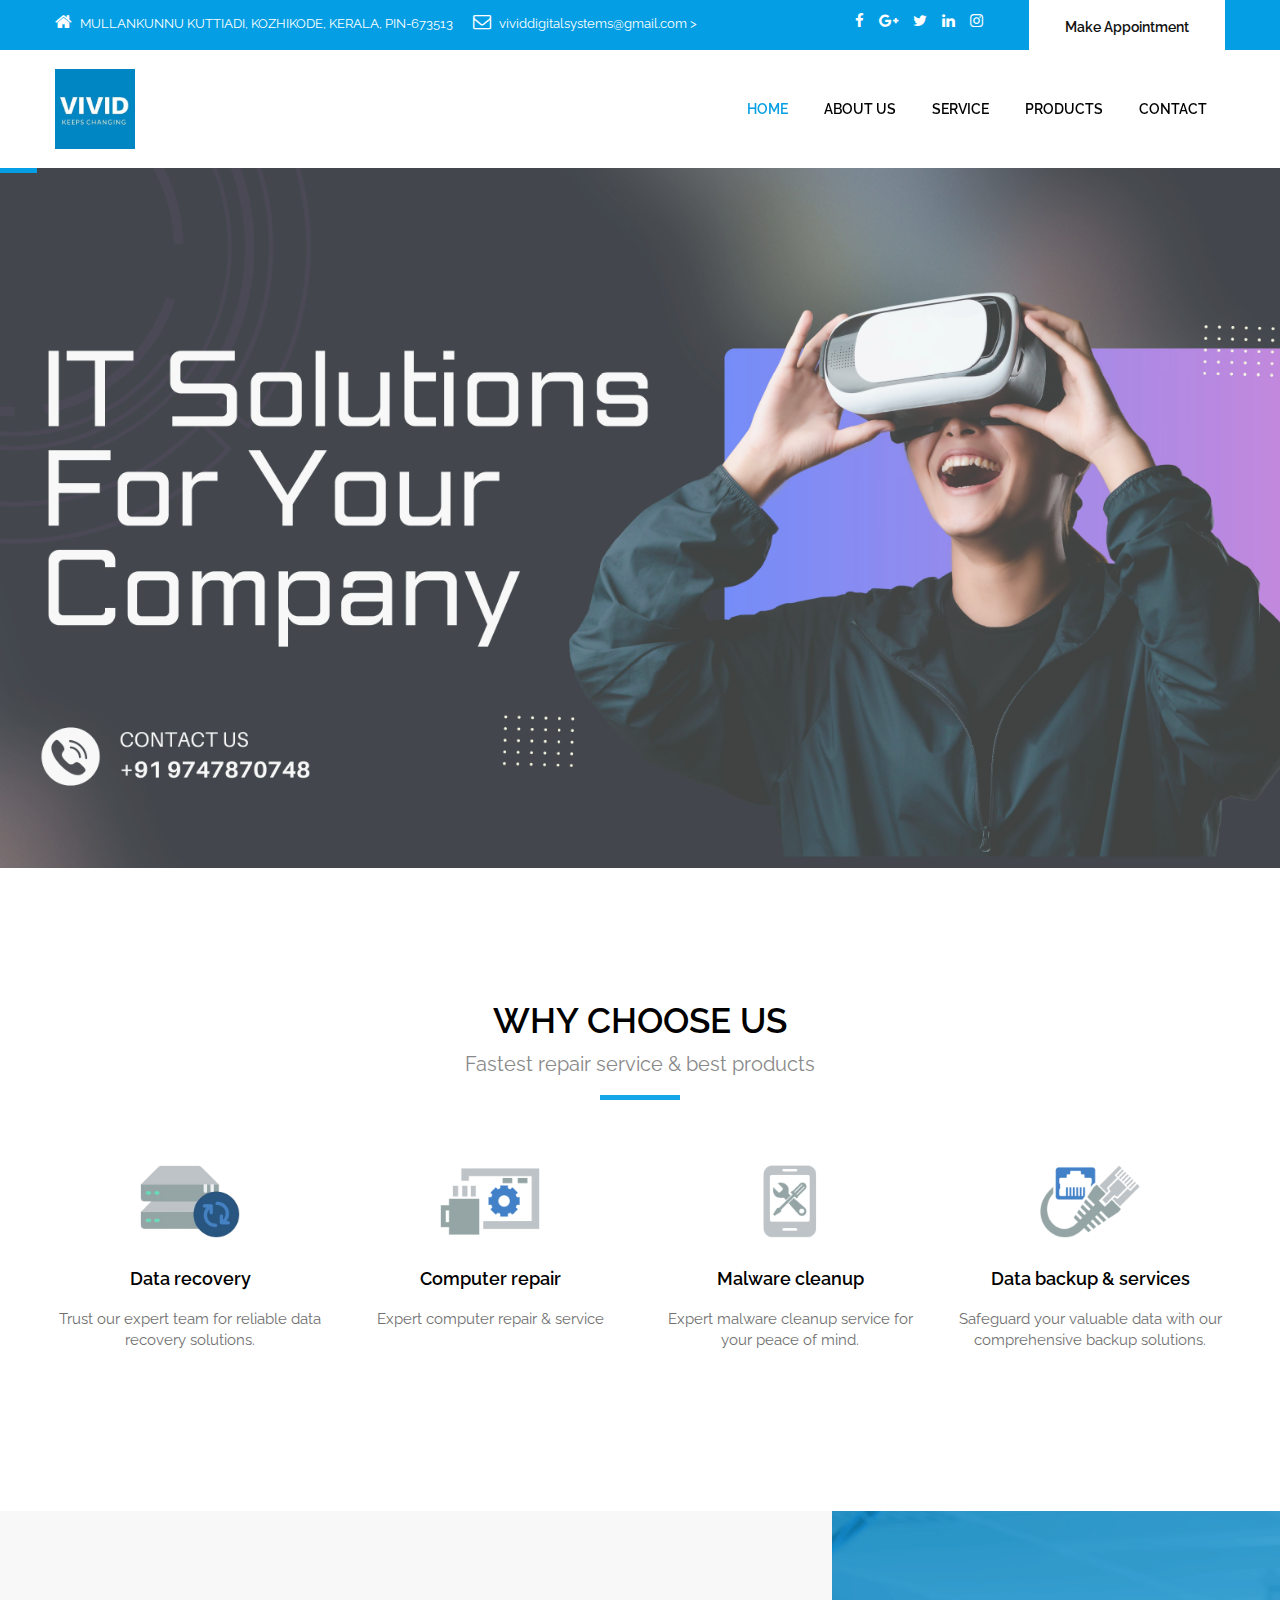
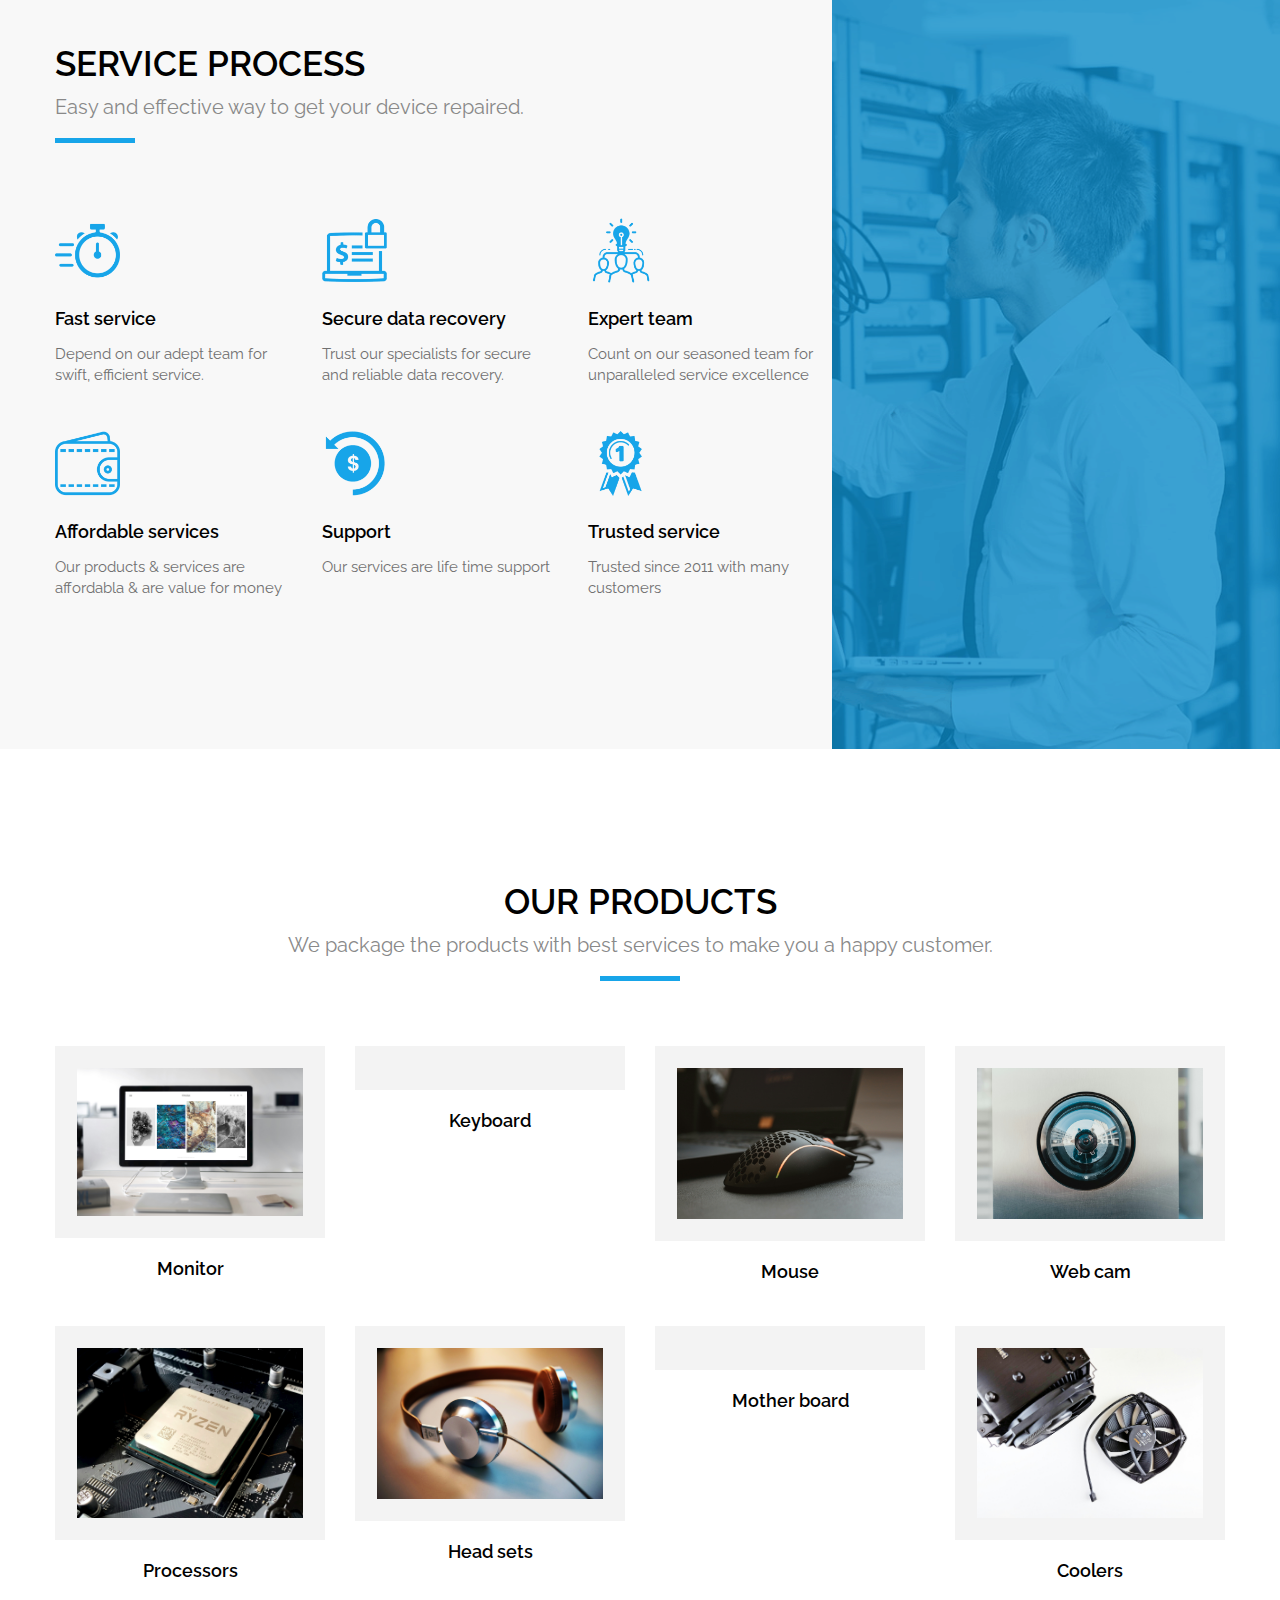
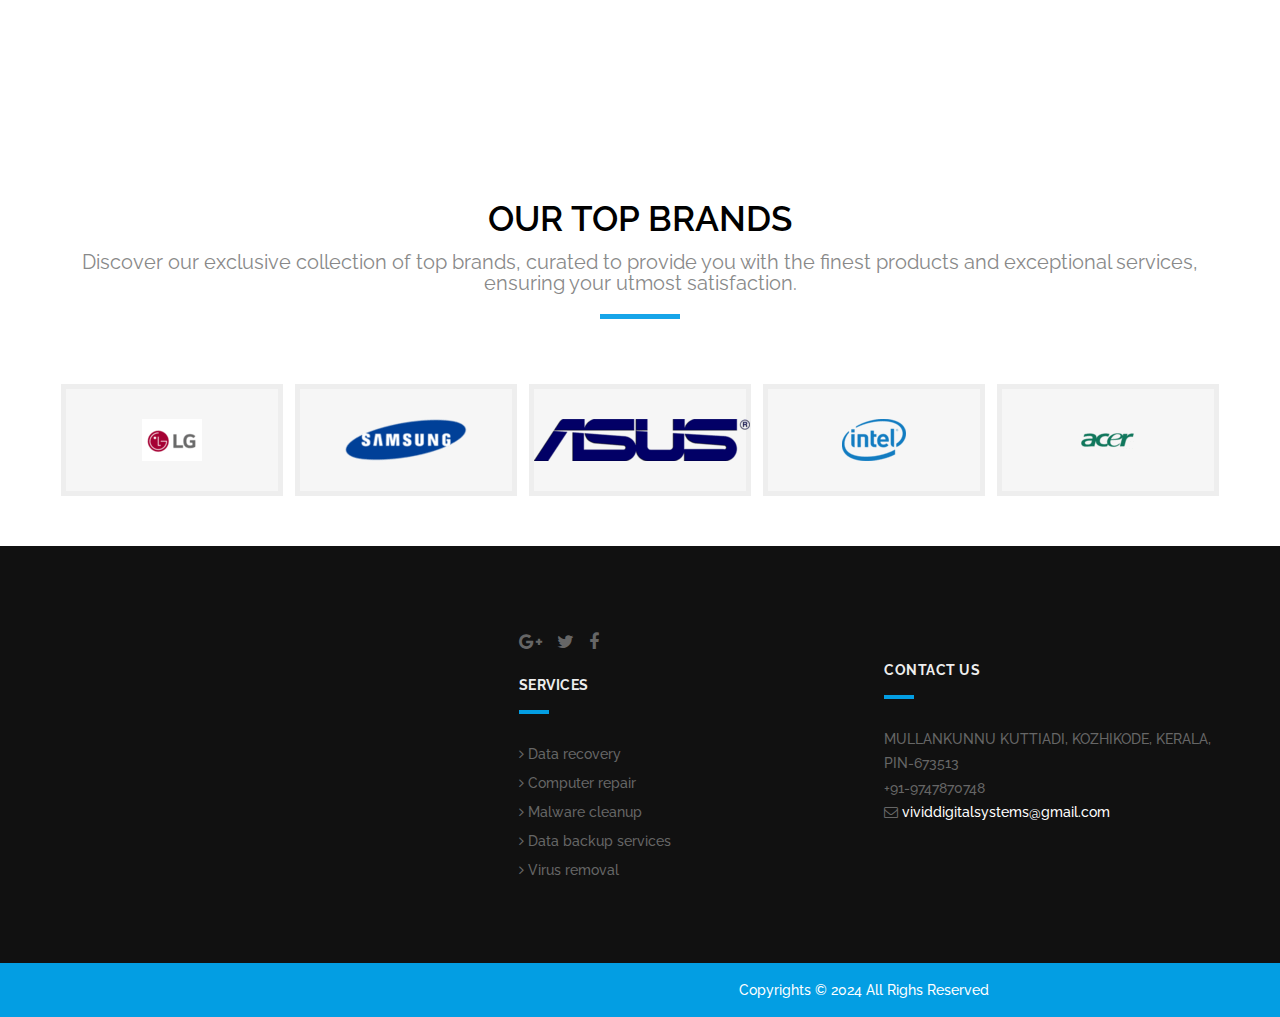
==== index.html @ 2fd149c8 "99" ====
<!DOCTYPE html>
<html lang="en">
  <head>
    <!-- basic -->
    <meta charset="utf-8" />
    <meta http-equiv="X-UA-Compatible" content="IE=edge" />
    <!-- mobile metas -->
    <meta name="viewport" content="width=device-width, initial-scale=1" />
    <meta name="viewport" content="initial-scale=1, maximum-scale=1" />
    <!-- site metas -->
    <title>Vivid</title>
    <meta name="keywords" content="" />
    <meta name="description" content="" />
    <meta name="author" content="" />
    <!-- site icons -->
    <link rel="icon" href="images/fevicon/gf.jpg" type="image/gif" />
    <!-- bootstrap css -->
    <link rel="stylesheet" href="css/bootstrap.min.css" />
    <!-- Site css -->
    <link rel="stylesheet" href="css/style.css" />
    <!-- responsive css -->
    <link rel="stylesheet" href="css/responsive.css" />
    <!-- colors css -->
    <link rel="stylesheet" href="css/colors1.css" />
    <!-- custom css -->
    <link rel="stylesheet" href="css/custom.css" />
    <!-- wow Animation css -->
    <link rel="stylesheet" href="css/animate.css" />
    <!-- revolution slider css -->
    <link rel="stylesheet" type="text/css" href="revolution/css/settings.css" />
    <link rel="stylesheet" type="text/css" href="revolution/css/layers.css" />
    <link
      rel="stylesheet"
      type="text/css"
      href="revolution/css/navigation.css"
    />


    <!--[if lt IE 9]>
      <script src="https://oss.maxcdn.com/libs/html5shiv/3.7.0/html5shiv.js"></script>
      <script src="https://oss.maxcdn.com/libs/respond.js/1.4.2/respond.min.js"></script>
    <![endif]-->
  </head>
  <body id="default_theme" class="it_service">
    <!-- loader -->
    <div class="bg_load">
      <img class="loader_animation" src="images/loaders/gf.jpg" alt="#" />
    </div>
    <!-- end loader -->
    <!-- header -->
    <header id="default_header" class="header_style_1">
      <!-- header top -->
      <div class="header_top">
        <div class="container">
          <div class="row">
            <div class="col-md-8">
              <div class="full">
                <div class="topbar-left">
                  <ul class="list-inline">
                    <li>
                      <span class="topbar-label"
                        ><i class="fa fa-home"></i
                      ></span>
                      <span class="topbar-hightlight"
                        >MULLANKUNNU
                        KUTTIADI, 
                        KOZHIKODE,
                        KERALA, PIN-673513</span
                      >
                    </li>
                    <li>
                      <span class="topbar-label"
                        ><i class="fa fa-envelope-o"></i
                      ></span>
                      <span class="topbar-hightlight">
                        <a href="mailto:vividdigitalsystems@gmail.com">vividdigitalsystems@gmail.com</a>
                    </span>
                    
                      >
                    </li>
                  </ul>
                </div>
              </div>
            </div>
            <div class="col-md-4 right_section_header_top">
              <div class="float-left">
                <div class="social_icon">
                  <ul class="list-inline">
                    <li>
                      <a
                        class="fa fa-facebook"
                        href=""
                        title="Facebook"
                        target="_blank"
                      ></a>
                    </li>
                    <li>
                      <a
                        class="fa fa-google-plus"
                        href=""
                        title="Google+"
                        target="_blank"
                      ></a>
                    </li>
                    <li>
                      <a
                        class="fa fa-twitter"
                        href=""
                        title="Twitter"
                        target="_blank"
                      ></a>
                    </li>
                    <li>
                      <a
                        class="fa fa-linkedin"
                        href=""
                        title="LinkedIn"
                        target="_blank"
                      ></a>
                    </li>
                    <li>
                      <a
                        class="fa fa-instagram"
                        href=""
                        title="Instagram"
                        target="_blank"
                      ></a>
                    </li>
                  </ul>
                </div>
              </div>
              <div class="float-right">
                <div class="make_appo">
                  <a class="btn white_btn" href="it_contact_2.html"
                    >Make Appointment</a
                  >
                </div>
              </div>
            </div>
          </div>
        </div>
      </div>
      <!-- end header top -->
      <!-- header bottom -->
      <div class="header_bottom">
        <div class="container">
          <div class="row">
            <div class="col-lg-3 col-md-12 col-sm-12 col-xs-12">
              <!-- logo start -->
              <div class="logo">
                <a href="#"
                  ><img src="images/logos/gf.jpg" alt="logo"
                /></a>
              </div>
              <!-- logo end -->
            </div>
            <div class="col-lg-9 col-md-12 col-sm-12 col-xs-12">
              <!-- menu start -->
              <div class="menu_side">
                <div id="navbar_menu">
                  <ul class="first-ul">
                    <li>
                      <a class="active" href="it_home.html">Home</a>
                    </li>
                    <li><a href="it_about.html">About Us</a></li>
                    <li>
                      <a href="it_service.html">Service</a>
                    </li>
               
                    <li>
                      <a href="it_shop.html">Products</a>
                 
                    </li>
                    <li>
                      <a href="it_contact_2.html">Contact</a>
                     
                    </li>
                  </ul>
                </div>
              </div>
              <!-- menu end -->
            </div>
          </div>
        </div>
      </div>
      <!-- header bottom end -->
    </header>
    <!-- end header -->
    <!-- section -->
    <div id="slider" class="section main_slider">
      <div class="container-fuild">
        <div class="row">
          <div
            id="rev_slider_4_1_wrapper"
            class="rev_slider_wrapper fullwidthbanner-container"
            data-alias="classicslider1"
            style="
              margin: 0px auto;
              background-color: transparent;
              padding: 0px;
              margin-top: 0px;
              margin-bottom: 0px;
            "
          >
            <!-- START REVOLUTION SLIDER 5.0.7 auto mode -->
            <div
              id="rev_slider_4_1"
              class="rev_slider fullwidthabanner"
              style="display: none"
              data-version="5.0.7"
            >
              <ul>
                <li
                  data-index="rs-1812"
                  data-transition="zoomin"
                  data-slotamount="7"
                  data-easein="Power4.easeInOut"
                  data-easeout="Power4.easeInOut"
                  data-masterspeed="2000"
                  data-thumb="images/banner/1.jpg"
                  data-rotate="0"
                  data-saveperformance="off"
                  data-title="Computer Services"
                  data-description=""
                >
                  <!-- MAIN IMAGE -->
                  


    </style>
                  <img
                    src="images/banner/1.jpg"
                    alt="#"
                    data-bgposition="center center"
                    data-kenburns="on"
                    data-duration="30000"
                    data-ease="Linear.easeNone"
                    data-scalestart="100"
                    data-scaleend="120"
                    data-rotatestart="0"
                    data-rotateend="0"
                    data-offsetstart="0 0"
                    data-offsetend="0 0"
                    data-bgparallax="10"
                    class="rev-slidebg"
                    data-no-retina
                  />
                  <!-- LAYERS -->
                  <!-- LAYER NR. BG -->
                  <div
                    class="tp-caption tp-shape tp-shapewrapper rs-parallaxlevel-0"
                    id="slide-270-layer-1012"
                    data-x="['center','center','center','center']"
                    data-hoffset="['0','0','0','0']"
                    data-y="['middle','middle','middle','middle']"
                    data-voffset="['0','0','0','0']"
                    data-width="full"
                    data-height="full"
                    data-whitespace="nowrap"
                    data-transform_idle="o:1;"
                    data-transform_in="opacity:0;s:1500;e:Power3.easeInOut;"
                    data-transform_out="s:300;s:300;"
                    data-start="750"
                    data-basealign="slide"
                    data-responsive_offset="on"
                    data-responsive="off"
                    style="
                      z-index: 5;
                      background-color: rgba(0, 0, 0, 0.25);
                      border-color: rgba(0, 0, 0, 0.5);
                    "
                  ></div>
                  <!-- LAYER NR. 1 -->
                  <div
                    class="tp-caption tp-shape tp-shapewrapper tp-resizeme rs-parallaxlevel-0"
                    id="slide-18-layer-912"
                    data-x="['center','center','center','center']"
                    data-hoffset="['0','0','0','0']"
                    data-y="['middle','middle','middle','middle']"
                    data-voffset="['15','15','15','15']"
                    data-width="500"
                    data-height="140"
                    data-whitespace="nowrap"
                    data-transform_idle="o:1;"
                    data-transform_in="y:[-100%];z:0;rX:0deg;rY:0;rZ:0;sX:1;sY:1;skX:0;skY:0;s:1500;e:Power4.easeInOut;"
                    data-transform_out="y:[100%];s:1000;e:Power2.easeInOut;s:1000;e:Power2.easeInOut;"
                    data-mask_in="x:0px;y:0px;"
                    data-mask_out="x:inherit;y:inherit;"
                    data-start="2000"
                    data-responsive_offset="on"
                    style="
                      z-index: 5;
                      background-color: rgba(29, 29, 29, 0.85);
                      border-color: rgba(0, 0, 0, 0.5);
                    "
                  ></div>
                  <!-- LAYER NR. 2 -->
                  <div
                    class="tp-caption NotGeneric-Title tp-resizeme rs-parallaxlevel-0"
                    id="slide-18-layer-112"
                    data-x="['center','center','center','center']"
                    data-hoffset="['0','0','0','0']"
                    data-y="['middle','middle','middle','middle']"
                    data-voffset="['0','0','0','0']"
                    data-fontsize="['70','70','70','35']"
                    data-lineheight="['70','70','70','50']"
                    data-width="none"
                    data-height="none"
                    data-whitespace="nowrap"
                    data-transform_idle="o:1;"
                    data-transform_in="y:[-100%];z:0;rZ:35deg;sX:1;sY:1;skX:0;skY:0;s:2000;e:Power4.easeInOut;"
                    data-transform_out="y:[100%];s:1000;e:Power2.easeInOut;s:1000;e:Power2.easeInOut;"
                    data-mask_in="x:0px;y:0px;s:inherit;e:inherit;"
                    data-mask_out="x:inherit;y:inherit;s:inherit;e:inherit;"
                    data-start="1000"
                    data-splitin="chars"
                    data-splitout="none"
                    data-responsive_offset="on"
                    data-elementdelay="0.05"
                    style="z-index: 6; white-space: nowrap"
                  >
                    Computer Services
                  </div>
                  <!-- LAYER NR. 3 -->
                  <div
                    class="tp-caption NotGeneric-SubTitle tp-resizeme rs-parallaxlevel-0"
                    id="slide-18-layer-412"
                    data-x="['center','center','center','center']"
                    data-hoffset="['0','0','0','0']"
                    data-y="['middle','middle','middle','middle']"
                    data-voffset="['52','51','51','31']"
                    data-width="none"
                    data-height="none"
                    data-whitespace="nowrap"
                    data-transform_idle="o:1;"
                    data-transform_in="y:[100%];z:0;rX:0deg;rY:0;rZ:0;sX:1;sY:1;skX:0;skY:0;opacity:0;s:2000;e:Power4.easeInOut;"
                    data-transform_out="y:[100%];s:1000;e:Power2.easeInOut;s:1000;e:Power2.easeInOut;"
                    data-mask_in="x:0px;y:[100%];s:inherit;e:inherit;"
                    data-mask_out="x:inherit;y:inherit;s:inherit;e:inherit;"
                    data-start="1500"
                    data-splitin="none"
                    data-splitout="none"
                    data-responsive_offset="on"
                    style="z-index: 7; white-space: nowrap"
                  >
                    Available On Vivid
                  </div>
                </li>
                <li
                  data-index="rs-181"
                  data-transition="zoomin"
                  data-slotamount="7"
                  data-easein="Power4.easeInOut"
                  data-easeout="Power4.easeInOut"
                  data-masterspeed="2000"
                  data-thumb="images/banner/3.jpg"
                  data-rotate="0"
                  data-saveperformance="off"
                  data-title="Easy To Use & Customize"
                  data-description=""
                >
                  <!-- MAIN IMAGE -->
                  <img
                    src="images/banner/3.jpg"
                    alt=""
                    data-bgposition="center center"
                    data-kenburns="on"
                    data-duration="30000"
                    data-ease="Linear.easeNone"
                    data-scalestart="90"
                    data-scaleend="120"
                    data-rotatestart="0"
                    data-rotateend="0"
                    data-offsetstart="0 0"
                    data-offsetend="0 0"
                    data-bgparallax="10"
                    class="rev-slidebg"
                    data-no-retina
                  />
                  <!-- LAYERS -->
                  <!-- LAYER NR. BG -->
                  <div
                    class="tp-caption tp-shape tp-shapewrapper rs-parallaxlevel-0"
                    id="slide-270-layer-101"
                    data-x="['center','center','center','center']"
                    data-hoffset="['0','0','0','0']"
                    data-y="['middle','middle','middle','middle']"
                    data-voffset="['0','0','0','0']"
                    data-width="full"
                    data-height="full"
                    data-whitespace="nowrap"
                    data-transform_idle="o:1;"
                    data-transform_in="opacity:0;s:1500;e:Power3.easeInOut;"
                    data-transform_out="s:300;s:300;"
                    data-start="750"
                    data-basealign="slide"
                    data-responsive_offset="on"
                    data-responsive="off"
                    style="
                      z-index: 5;
                      background-color: rgba(0, 0, 0, 0.25);
                      border-color: rgba(0, 0, 0, 0.5);
                    "
                  ></div>
                  <!-- LAYER NR. 1 -->
                  <div
                    class="tp-caption tp-shape tp-shapewrapper tp-resizeme rs-parallaxlevel-0"
                    id="slide-18-layer-91"
                    data-x="['center','center','center','center']"
                    data-hoffset="['0','0','0','0']"
                    data-y="['middle','middle','middle','middle']"
                    data-voffset="['15','15','15','15']"
                    data-width="500"
                    data-height="140"
                    data-whitespace="nowrap"
                    data-transform_idle="o:1;"
                    data-transform_in="y:[-100%];z:0;rX:0deg;rY:0;rZ:0;sX:1;sY:1;skX:0;skY:0;s:1500;e:Power4.easeInOut;"
                    data-transform_out="y:[100%];s:1000;e:Power2.easeInOut;s:1000;e:Power2.easeInOut;"
                    data-mask_in="x:0px;y:0px;"
                    data-mask_out="x:inherit;y:inherit;"
                    data-start="2000"
                    data-responsive_offset="on"
                    style="
                      z-index: 5;
                      background-color: rgba(29, 29, 29, 0.85);
                      border-color: rgba(0, 0, 0, 0.5);
                    "
                  ></div>
                  <!-- LAYER NR. 2 -->
                  <div
                    class="tp-caption NotGeneric-Title tp-resizeme rs-parallaxlevel-0"
                    id="slide-18-layer-11"
                    data-x="['center','center','center','center']"
                    data-hoffset="['0','0','0','0']"
                    data-y="['middle','middle','middle','middle']"
                    data-voffset="['0','0','0','0']"
                    data-fontsize="['70','70','70','35']"
                    data-lineheight="['70','70','70','50']"
                    data-width="none"
                    data-height="none"
                    data-whitespace="nowrap"
                    data-transform_idle="o:1;"
                    data-transform_in="y:[-100%];z:0;rZ:35deg;sX:1;sY:1;skX:0;skY:0;s:2000;e:Power4.easeInOut;"
                    data-transform_out="y:[100%];s:1000;e:Power2.easeInOut;s:1000;e:Power2.easeInOut;"
                    data-mask_in="x:0px;y:0px;s:inherit;e:inherit;"
                    data-mask_out="x:inherit;y:inherit;s:inherit;e:inherit;"
                    data-start="1000"
                    data-splitin="chars"
                    data-splitout="none"
                    data-responsive_offset="on"
                    data-elementdelay="0.05"
                    style="z-index: 6; white-space: nowrap"
                  >
                    Fast & Affordable
                  </div>
                  <!-- LAYER NR. 3 -->
                  <div
                    class="tp-caption NotGeneric-SubTitle tp-resizeme rs-parallaxlevel-0"
                    id="slide-18-layer-41"
                    data-x="['center','center','center','center']"
                    data-hoffset="['0','0','0','0']"
                    data-y="['middle','middle','middle','middle']"
                    data-voffset="['52','51','51','31']"
                    data-width="none"
                    data-height="none"
                    data-whitespace="nowrap"
                    data-transform_idle="o:1;"
                    data-transform_in="y:[100%];z:0;rX:0deg;rY:0;rZ:0;sX:1;sY:1;skX:0;skY:0;opacity:0;s:2000;e:Power4.easeInOut;"
                    data-transform_out="y:[100%];s:1000;e:Power2.easeInOut;s:1000;e:Power2.easeInOut;"
                    data-mask_in="x:0px;y:[100%];s:inherit;e:inherit;"
                    data-mask_out="x:inherit;y:inherit;s:inherit;e:inherit;"
                    data-start="1500"
                    data-splitin="none"
                    data-splitout="none"
                    data-responsive_offset="on"
                    style="z-index: 7; white-space: nowrap"
                  >
                    Available On Vivid
                  </div>
                </li>
                <li
                  data-index="rs-18"
                  data-transition="zoomin"
                  data-slotamount="7"
                  data-easein="Power4.easeInOut"
                  data-easeout="Power4.easeInOut"
                  data-masterspeed="2000"
                  data-thumb="images/banner/4.jpg"
                  data-rotate="0"
                  data-saveperformance="off"
                  data-title="Perfectly Responsive"
                  data-description=""
                >
                  <!-- MAIN IMAGE -->
                  <img
                    src="images/banner/4.jpg"
                    alt=""
                    data-bgposition="center center"
                    data-kenburns="on"
                    data-duration="30000"
                    data-ease="Linear.easeNone"
                    data-scalestart="90"
                    data-scaleend="110"
                    data-rotatestart="0"
                    data-rotateend="0"
                    data-offsetstart="0 0"
                    data-offsetend="0 0"
                    data-bgparallax="10"
                    class="rev-slidebg"
                    data-no-retina
                  />
                  <!-- LAYERS -->
                  <!-- LAYER NR. BG -->
                  <div
                    class="tp-caption tp-shape tp-shapewrapper rs-parallaxlevel-0"
                    id="slide-270-layer-10"
                    data-x="['center','center','center','center']"
                    data-hoffset="['0','0','0','0']"
                    data-y="['middle','middle','middle','middle']"
                    data-voffset="['0','0','0','0']"
                    data-width="full"
                    data-height="full"
                    data-whitespace="nowrap"
                    data-transform_idle="o:1;"
                    data-transform_in="opacity:0;s:1500;e:Power3.easeInOut;"
                    data-transform_out="s:300;s:300;"
                    data-start="750"
                    data-basealign="slide"
                    data-responsive_offset="on"
                    data-responsive="off"
                    style="
                      z-index: 5;
                      background-color: rgba(0, 0, 0, 0.25);
                      border-color: rgba(0, 0, 0, 0.5);
                    "
                  ></div>
                  <!-- LAYER NR. 1 -->
                  <div
                    class="tp-caption tp-shape tp-shapewrapper tp-resizeme rs-parallaxlevel-0"
                    id="slide-18-layer-9"
                    data-x="['center','center','center','center']"
                    data-hoffset="['0','0','0','0']"
                    data-y="['middle','middle','middle','middle']"
                    data-voffset="['15','15','15','15']"
                    data-width="500"
                    data-height="140"
                    data-whitespace="nowrap"
                    data-transform_idle="o:1;"
                    data-transform_in="y:[-100%];z:0;rX:0deg;rY:0;rZ:0;sX:1;sY:1;skX:0;skY:0;s:1500;e:Power4.easeInOut;"
                    data-transform_out="y:[100%];s:1000;e:Power2.easeInOut;s:1000;e:Power2.easeInOut;"
                    data-mask_in="x:0px;y:0px;"
                    data-mask_out="x:inherit;y:inherit;"
                    data-start="2000"
                    data-responsive_offset="on"
                    style="
                      z-index: 5;
                      background-color: rgba(29, 29, 29, 0.85);
                      border-color: rgba(0, 0, 0, 0.5);
                    "
                  ></div>
                  <!-- LAYER NR. 2 -->
                  <div
                    class="tp-caption NotGeneric-Title tp-resizeme rs-parallaxlevel-0"
                    id="slide-18-layer-1"
                    data-x="['center','center','center','center']"
                    data-hoffset="['0','0','0','0']"
                    data-y="['middle','middle','middle','middle']"
                    data-voffset="['0','0','0','0']"
                    data-fontsize="['70','70','70','35']"
                    data-lineheight="['70','70','70','50']"
                    data-width="none"
                    data-height="none"
                    data-whitespace="nowrap"
                    data-transform_idle="o:1;"
                    data-transform_in="y:[-100%];z:0;rZ:35deg;sX:1;sY:1;skX:0;skY:0;s:2000;e:Power4.easeInOut;"
                    data-transform_out="y:[100%];s:1000;e:Power2.easeInOut;s:1000;e:Power2.easeInOut;"
                    data-mask_in="x:0px;y:0px;s:inherit;e:inherit;"
                    data-mask_out="x:inherit;y:inherit;s:inherit;e:inherit;"
                    data-start="1000"
                    data-splitin="chars"
                    data-splitout="none"
                    data-responsive_offset="on"
                    data-elementdelay="0.05"
                    style="z-index: 6; white-space: nowrap"
                  >
                    We Will Fix It
                  </div>
                  <!-- LAYER NR. 3 -->
                  <div
                    class="tp-caption NotGeneric-SubTitle tp-resizeme rs-parallaxlevel-0"
                    id="slide-18-layer-4"
                    data-x="['center','center','center','center']"
                    data-hoffset="['0','0','0','0']"
                    data-y="['middle','middle','middle','middle']"
                    data-voffset="['52','51','51','31']"
                    data-width="none"
                    data-height="none"
                    data-whitespace="nowrap"
                    data-transform_idle="o:1;"
                    data-transform_in="y:[100%];z:0;rX:0deg;rY:0;rZ:0;sX:1;sY:1;skX:0;skY:0;opacity:0;s:2000;e:Power4.easeInOut;"
                    data-transform_out="y:[100%];s:1000;e:Power2.easeInOut;s:1000;e:Power2.easeInOut;"
                    data-mask_in="x:0px;y:[100%];s:inherit;e:inherit;"
                    data-mask_out="x:inherit;y:inherit;s:inherit;e:inherit;"
                    data-start="1500"
                    data-splitin="none"
                    data-splitout="none"
                    data-responsive_offset="on"
                    style="z-index: 7; white-space: nowrap"
                  >
                    Available On Vivid
                  </div>
                </li>
              </ul>
              <div class="tp-static-layers"></div>
            </div>
          </div>
        </div>
      </div>
    </div>
    <!-- end section -->
    <!-- section -->
    <div class="section padding_layout_1">
      <div class="container">
        <div class="row">
          <div class="col-md-12">
            <div class="full">
              <div class="main_heading text_align_center">
                <h2>Why Choose Us</h2>
                <p class="large">Fastest repair service & best products</p>
              </div>
            </div>
          </div>
        </div>
        <div class="row">
          <div class="col-lg-3 col-md-6 col-sm-6 col-xs-12">
            <div class="full text_align_center margin_bottom_30">
              <div class="center">
                <div class="icon">
                  <img src="images/it_service/i1.png" alt="#" />
                </div>
              </div>
              <h4 class="theme_color">Data recovery</h4>
              <p>Trust our expert team for reliable data recovery solutions.</p>
            </div>
          </div>
          <div class="col-lg-3 col-md-6 col-sm-6 col-xs-12">
            <div class="full text_align_center margin_bottom_30">
              <div class="center">
                <div class="icon">
                  <img src="images/it_service/i2.png" alt="#" />
                </div>
              </div>
              <h4 class="theme_color">Computer repair</h4>
              <p>Expert computer repair & service</p>
            </div>
          </div>
          <div class="col-lg-3 col-md-6 col-sm-6 col-xs-12">
            <div class="full text_align_center margin_bottom_30">
              <div class="center">
                <div class="icon">
                  <img src="images/it_service/i3.png" alt="#" />
                </div>
              </div>
              <h4 class="theme_color">Malware cleanup</h4>
              <p>Expert malware cleanup service for your peace of mind.</p>
            </div>
          </div>
          <div class="col-lg-3 col-md-6 col-sm-6 col-xs-12">
            <div class="full text_align_center margin_bottom_30 margin_0">
              <div class="center">
                <div class="icon">
                  <img src="images/it_service/i4.png" alt="#" />
                </div>
              </div>
              <h4 class="theme_color">Data backup & services</h4>
              <p>Safeguard your valuable data with our comprehensive backup solutions.</p>
            </div>
          </div>
        </div>
       
      </div>
    </div>
    <!-- end section -->
    <!-- section -->
    <div class="section padding_layout_1 light_silver gross_layout">
      <div class="container">
        <div class="row">
          <div class="col-md-12">
            <div class="full">
              <div class="main_heading text_align_left">
                <h2>Service Process</h2>
                <p class="large">
                  Easy and effective way to get your device repaired.
                </p>
              </div>
            </div>
          </div>
        </div>
        <div class="row">
          <div class="col-md-8">
            <div class="row">
              <div class="col-md-4">
                <div class="full">
                  <div class="service_blog_inner">
                    <div class="icon text_align_left">
                      <img src="images/it_service/si1.png" alt="#" />
                    </div>
                    <h4 class="service-heading">Fast service</h4>
                    <p>
                      Depend on our adept team for swift, efficient service.
                    </p>
                  </div>
                </div>
              </div>
              <div class="col-md-4">
                <div class="full">
                  <div class="service_blog_inner">
                    <div class="icon text_align_left">
                      <img src="images/it_service/si2.png" alt="#" />
                    </div>
                    <h4 class="service-heading">Secure data recovery</h4>
                    <p>
                      Trust our specialists for secure and reliable data recovery.
                    </p>
                  </div>
                </div>
              </div>
              <div class="col-md-4">
                <div class="full">
                  <div class="service_blog_inner">
                    <div class="icon text_align_left">
                      <img src="images/it_service/si3.png" alt="#" />
                    </div>
                    <h4 class="service-heading">Expert team</h4>
                    <p>
                      Count on our seasoned team for unparalleled service excellence
                    </p>
                  </div>
                </div>
              </div>
              <div class="col-md-4">
                <div class="full">
                  <div class="service_blog_inner">
                    <div class="icon text_align_left">
                      <img src="images/it_service/si4.png" alt="#" />
                    </div>
                    <h4 class="service-heading">Affordable services</h4>
                    <p>
                      Our products & services are affordabla & are value for money
                    </p>
                  </div>
                </div>
              </div>
              <div class="col-md-4">
                <div class="full">
                  <div class="service_blog_inner">
                    <div class="icon text_align_left">
                      <img src="images/it_service/si5.png" alt="#" />
                    </div>
                    <h4 class="service-heading">Support</h4>
                    <p>
                      Our services are life time support
                    </p>
                  </div>
                </div>
              </div>
              <div class="col-md-4">
                <div class="full">
                  <div class="service_blog_inner">
                    <div class="icon text_align_left">
                      <img src="images/it_service/si6.png" alt="#" />
                    </div>
                    <h4 class="service-heading">Trusted service</h4>
                    <p>
                      Trusted since 2011 with many customers
                    </p>
                  </div>
                </div>
              </div>
            </div>
          </div>
        </div>
      </div>
    </div>
    <!-- end section -->
    <!-- section -->
    <div class="section padding_layout_1">
      <div class="container">
        <div class="row">
          <div class="col-md-12">
            <div class="full">
              <div class="main_heading text_align_center">
                <h2>Our Products</h2>
                <p class="large">
                  We package the products with best services to make you a happy
                  customer.
                </p>
              </div>
            </div>
          </div>
        </div>
        <div class="row">
          <div
            class="col-lg-3 col-md-6 col-sm-6 col-xs-12 margin_bottom_30_all"
          >
            <div class="product_list">
              <div class="product_img">
                <img
                  class="img-responsive"
                  src="images/it_service/products/2.jpg"
                  alt=""
                />
              </div>
              <div class="product_detail_btm">
                <div class="center">
                  <h4>
                    <a >Monitor</a>
                  </h4>
                </div>
               
              
              </div>
            </div>
          </div>
          <div
            class="col-lg-3 col-md-6 col-sm-6 col-xs-12 margin_bottom_30_all"
          >
            <div class="product_list">
              <div class="product_img">
                <img
                  class="img-responsive"
                  src="images/it_service/products/3.jpg"
                  alt=""
                />
              </div>
              <div class="product_detail_btm">
                <div class="center">
                  <h4>
                    <a   
                      >Keyboard</a
                    >
                  </h4>
                </div>
               
              
              </div>
            </div>
          </div>
          <div
            class="col-lg-3 col-md-6 col-sm-6 col-xs-12 margin_bottom_30_all"
          >
            <div class="product_list">
              <div class="product_img">
                <img
                  class="img-responsive"
                  src="images/it_service/products/4.jpg"
                  alt=""
                />
              </div>
              <div class="product_detail_btm">
                <div class="center">
                  <h4>
                    <a  >Mouse</a>
                  </h4>
                </div>
               
                
              </div>
            </div>
          </div>
          <div
            class="col-lg-3 col-md-6 col-sm-6 col-xs-12 margin_bottom_30_all"
          >
            <div class="product_list">
              <div class="product_img">
                <img
                  class="img-responsive"
                  src="images/it_service/products/5.jpg"
                  alt=""
                />
              </div>
              <div class="product_detail_btm">
                <div class="center">
                  <h4>
                    <a  >Web cam</a>
                  </h4>
                </div>
                
              </div>
            </div>
          </div>
          <div
          class="col-lg-3 col-md-6 col-sm-6 col-xs-12 margin_bottom_30_all"
        >
          <div class="product_list">
            <div class="product_img">
              <img
                class="img-responsive"
                src="images/it_service/products/6.jpg"
                alt=""
              />
            </div>
            <div class="product_detail_btm">
              <div class="center">
                <h4>
                  <a  >Processors</a>
                </h4>
              </div>
             
            
            </div>
          </div>
        </div>
        <div
        class="col-lg-3 col-md-6 col-sm-6 col-xs-12 margin_bottom_30_all"
      >
        <div class="product_list">
          <div class="product_img">
            <img
              class="img-responsive"
              src="images/it_service/products/7.jpg"
              alt=""
            />
          </div>
          <div class="product_detail_btm">
            <div class="center">
              <h4>
                <a  >Head sets</a>
              </h4>
            </div>
           
          
          </div>
        </div>
      </div>
      <div
      class="col-lg-3 col-md-6 col-sm-6 col-xs-12 margin_bottom_30_all"
    >
      <div class="product_list">
        <div class="product_img">
          <img
            class="img-responsive"
            src="images/it_service/products/8.jpg"
            alt=""
          />
        </div>
        <div class="product_detail_btm">
          <div class="center">
            <h4>
              <a  >Mother board</a>
            </h4>
          </div>
         
        
        </div>
      </div>
    </div>
    <div
    class="col-lg-3 col-md-6 col-sm-6 col-xs-12 margin_bottom_30_all"
  >
    <div class="product_list">
      <div class="product_img">
        <img
          class="img-responsive"
          src="images/it_service/products/9.jpg"
          alt=""
        />
      </div>
      <div class="product_detail_btm">
        <div class="center">
          <h4>
            <a  >Coolers</a>
          </h4>
        </div>
       
      
      </div>
    </div>
  </div>


        </div>
      </div>
    </div>
    <!-- end section -->
   
    <!-- section -->
    <div class="section padding_layout_1" style="padding: 50px 0">
      <div class="container">
        <div class="full">
          <div class="main_heading text_align_center">
            <h2>Our Top Brands</h2>
            <p class="large">
              Discover our exclusive collection of top brands, curated to provide you with the
               finest products and exceptional services, ensuring your utmost satisfaction.
            </p>
          </div>
        </div>
        <div class="row">
          <div class="col-md-12">
            <div class="full">
              <ul class="brand_list">
                <li><img src="images/it_service/brand-icons/lg.png" alt="#" /></li>
                <li><img src="images/it_service/brand-icons/samsung.png" alt="#" /></li>
                <li><img src="images/it_service/brand-icons/asus.png" alt="#" /></li>
                <li><img src="images/it_service/brand-icons//intel.png" alt="#" /></li>
                <li><img src="images/it_service/brand-icons/acer.png" alt="#" /></li>
              </ul>
            </div>
          </div>
        </div>
      </div>
    </div>
    <!-- end section -->
    <!-- Modal -->
    <div class="modal fade" id="search_bar" role="dialog">
      <div class="modal-dialog">
        <!-- Modal content-->
        <div class="modal-content">
          <div class="modal-header">
            <button type="button" class="close" data-dismiss="modal">
              <i class="fa fa-close"></i>
            </button>
          </div>
          <div class="modal-body">
            <div class="row">
              <div
                class="col-lg-8 col-md-8 col-sm-8 offset-lg-2 offset-md-2 offset-sm-2 col-xs-10 col-xs-offset-1"
              >
                <div class="navbar-search">
                  <form
                    action="#"
                    method="get"
                    id="search-global-form"
                    class="search-global"
                  >
                    <input
                      type="text"
                      placeholder="Type to search"
                      autocomplete="off"
                      name="s"
                      id="search"
                      value=""
                      class="search-global__input"
                    />
                    <button class="search-global__btn">
                      <i class="fa fa-search"></i>
                    </button>
                    <div class="search-global__note">
                      Begin typing your search above and press return to search.
                    </div>
                  </form>
                </div>
              </div>
            </div>
          </div>
        </div>
      </div>
    </div>
    <!-- End Model search bar -->
    <!-- footer -->
    <footer class="footer_style_2">
      <div class="container-fuild">
        <div class="row">
          <div class="map_section">
            <iframe src="https://www.google.com/maps/embed?pb=!1m17!1m12!1m3!1d3907.7748045104895!2d75.80212577505478!3d11.639390288566723!2m3!1f0!2f0!3f0!3m2!1i1024!2i768!4f13.1!3m2!1m1!2zMTHCsDM4JzIxLjgiTiA3NcKwNDgnMTYuOSJF!5e0!3m2!1sen!2sin!4v1709404969726!5m2!1sen!2sin" width="500" height="415" style="border:0;" allowfullscreen="" loading="lazy" referrerpolicy="no-referrer-when-downgrade"></iframe>
          </div>
          <div class="footer_blog">
            <div class="row">
              <div class="col-md-12">
               
                <ul class="social_icons">
                  <li class="social-icon fb">
                    <a href="#"
                      ><i class="fa fa-facebook" aria-hidden="true"></i
                    ></a>
                  </li>
                  <li class="social-icon tw">
                    <a href="#"
                      ><i class="fa fa-twitter" aria-hidden="true"></i
                    ></a>
                  </li>
                  <li class="social-icon gp">
                    <a href="#"
                      ><i class="fa fa-google-plus" aria-hidden="true"></i
                    ></a>
                  </li>
                </ul>
              </div>
              
              <div class="col-md-6 mt-3">
                <div class="main-heading left_text">
                  <h2>Services</h2>
                </div>
                <ul class="footer-menu">
                  <li>
                    <a href="#"
                      ><i class="fa fa-angle-right"></i> Data recovery</a
                    >
                  </li>
                  <li>
                    <a href="#"
                      ><i class="fa fa-angle-right"></i> Computer repair</a
                    >
                  </li>
                  <li>
                    <a href="#"
                      ><i class="fa fa-angle-right"></i> Malware cleanup</a
                    >
                  </li>
                  <li>
                    <a href="#"
                      ><i class="fa fa-angle-right"></i> Data backup services</a
                    >
                  </li>
                  <li>
                    <a href="#"
                      ><i class="fa fa-angle-right"></i> Virus removal</a
                    >
                  </li>
                </ul>
              </div>
              <div class="col-md-6">
                <div class="main-heading left_text">
                  <h2>Contact us</h2>
                </div>
                <p>
                  MULLANKUNNU
                  KUTTIADI, 
                  KOZHIKODE,
                  KERALA, PIN-673513<br />
                  <span style="font-size: 18px"
                    ><a href="tel:+919747870748">+91-9747870748</a></span
                  >
                  <br/>

                  <span class="topbar-label"
                  ><i class="fa fa-envelope-o"></i
                ></span>
                <span class="topbar-hightlight"
                  ><a href="vividdigitalsystems@gmail.com"
                    >vividdigitalsystems@gmail.com</a
                  ></span
                >
                </p>
                
              </div>
            </div>
          </div>
          <div class="cprt">
            <p>  Copyrights © 2024 All Righs Reserved</p>
          </div>
        </div>
      </div>
    </footer>
    <!-- end footer -->
    <!-- js section -->
    <script src="js/jquery.min.js"></script>
    <script src="js/bootstrap.min.js"></script>
    <!-- menu js -->
    <script src="js/menumaker.js"></script>
    <!-- wow animation -->
    <script src="js/wow.js"></script>
    <!-- custom js -->
    <script src="js/custom.js"></script>
    <!-- revolution js files -->
    <script src="revolution/js/jquery.themepunch.tools.min.js"></script>
    <script src="revolution/js/jquery.themepunch.revolution.min.js"></script>
    <script src="revolution/js/extensions/revolution.extension.actions.min.js"></script>
    <script src="revolution/js/extensions/revolution.extension.carousel.min.js"></script>
    <script src="revolution/js/extensions/revolution.extension.kenburn.min.js"></script>
    <script src="revolution/js/extensions/revolution.extension.layeranimation.min.js"></script>
    <script src="revolution/js/extensions/revolution.extension.migration.min.js"></script>
    <script src="revolution/js/extensions/revolution.extension.navigation.min.js"></script>
    <script src="revolution/js/extensions/revolution.extension.parallax.min.js"></script>
    <script src="revolution/js/extensions/revolution.extension.slideanims.min.js"></script>
    <script src="revolution/js/extensions/revolution.extension.video.min.js"></script>
    <!-- map js -->
    <script>
      // This example adds a marker to indicate the position of Bondi Beach in Sydney,
      // Australia.
      function initMap() {
        var map = new google.maps.Map(document.getElementById("map"), {
          zoom: 11,
          center: { lat: 40.645037, lng: -73.880224 },
          styles: [
            {
              elementType: "geometry",
              stylers: [{ color: "#fefefe" }],
            },
            {
              elementType: "labels.icon",
              stylers: [{ visibility: "off" }],
            },
            {
              elementType: "labels.text.fill",
              stylers: [{ color: "#616161" }],
            },
            {
              elementType: "labels.text.stroke",
              stylers: [{ color: "#f5f5f5" }],
            },
            {
              featureType: "administrative.land_parcel",
              elementType: "labels.text.fill",
              stylers: [{ color: "#bdbdbd" }],
            },
            {
              featureType: "poi",
              elementType: "geometry",
              stylers: [{ color: "#eeeeee" }],
            },
            {
              featureType: "poi",
              elementType: "labels.text.fill",
              stylers: [{ color: "#757575" }],
            },
            {
              featureType: "poi.park",
              elementType: "geometry",
              stylers: [{ color: "#e5e5e5" }],
            },
            {
              featureType: "poi.park",
              elementType: "labels.text.fill",
              stylers: [{ color: "#9e9e9e" }],
            },
            {
              featureType: "road",
              elementType: "geometry",
              stylers: [{ color: "#eee" }],
            },
            {
              featureType: "road.arterial",
              elementType: "labels.text.fill",
              stylers: [{ color: "#3d3523" }],
            },
            {
              featureType: "road.highway",
              elementType: "geometry",
              stylers: [{ color: "#eee" }],
            },
            {
              featureType: "road.highway",
              elementType: "labels.text.fill",
              stylers: [{ color: "#616161" }],
            },
            {
              featureType: "road.local",
              elementType: "labels.text.fill",
              stylers: [{ color: "#9e9e9e" }],
            },
            {
              featureType: "transit.line",
              elementType: "geometry",
              stylers: [{ color: "#e5e5e5" }],
            },
            {
              featureType: "transit.station",
              elementType: "geometry",
              stylers: [{ color: "#000" }],
            },
            {
              featureType: "water",
              elementType: "geometry",
              stylers: [{ color: "#c8d7d4" }],
            },
            {
              featureType: "water",
              elementType: "labels.text.fill",
              stylers: [{ color: "#b1a481" }],
            },
          ],
        });

        var image = "images/it_service/location_icon_map_cont.png";
        var beachMarker = new google.maps.Marker({
          position: { lat: 40.645037, lng: -73.880224 },
          map: map,
          icon: image,
        });
      }
    </script>
    <!-- google map js -->
    <script src="https://maps.googleapis.com/maps/api/js?key=AIzaSyA8eaHt9Dh5H57Zh0xVTqxVdBFCvFMqFjQ&callback=initMap"></script>
    <!-- end google map js -->
  </body>
</html>
---- css/style.css ----
/*------------------------------------------------------------------
		File Name: style.css
-------------------------------------------------------------------*/

/*------------------------------------------------------------------
		[Table of contents]

		1.  IMPORT FONTS
    2.  IMPORT FILES
	3.  BASIC
    4.  LOADER
	5.  HEADER
	      - Header Top 
	      - Menu 
	      - Search Bar
	      - Side Menu
		  - Fix Header
	6.  SLIDER PARALLAX
	      - Simple Parallax
	      - Slider Text
		  - Testimonial slider
	7.  SECTION
	      - Counter
		  - Form
		  - Progress Bar
		  - Pagination
	8.  SLIDER
	9.  ACCORDION
	10. PRICE TABLE
	11. INNER PAGE BANNER
	12. SIDEBAR
	     - Sidebar Search
	13. BLOG	
         - Blog Detail	
	14. CASE STUDIES
	15. SHOP
    16. FOOTER
	17. CUSTOM
		
	-------------------------------------------------------------------*/


/*------------------------------------------------------------------
		1. IMPORT FONTS
	-------------------------------------------------------------------*/

@import url(https://fonts.googleapis.com/css?family=Source+Sans+Pro:300,400,400i,600,700,900);
@import url('https://fonts.googleapis.com/css?family=Raleway:100,100i,200,200i,300,300i,400,400i,500,500i,600,600i,700,700i,800,800i,900,900i');
@import url('https://fonts.googleapis.com/css?family=Poppins:100,100i,200,200i,300,300i,400,400i,500,500i,600,600i,700,700i,800,800i,900,900i');
@import url(https://fonts.googleapis.com/css?family=Roboto:300,400,400i,500,500i,700,700i);
@import url(https://fonts.googleapis.com/css?family=Arvo:400,400i,700,700i);

/*------------------------------------------------------------------
		2. IMPORT FILES
	-------------------------------------------------------------------*/

@import url(animate.css);
@import url(font-awesome.min.css);

/*------------------------------------------------------------------
		3. BASIC
	-------------------------------------------------------------------*/

* {
	margin: 0;
	padding: 0;
	outline: none !important;
	box-sizing: border-box;
}

html,
body {
	color: #898989;
	font-size: 15px;
	font-family: 'Raleway', sans-serif;
	line-height: normal;
	font-weight: 400;
	overflow-x: hidden;
}

body {
	overflow-x: hidden;
}

body.demos .section {
	background: url(images/bg.png) repeat top center #f2f3f5;
}

body.demos .section-title img {
	max-width: 280px;
	display: block;
	margin: 10px auto;
}

body.demos .service-widget h3 {
	border-bottom: 1px solid #ededed;
	font-size: 18px;
	padding: 20px 0;
	background-color: #ffffff;
}

body.demos .service-widget {
	margin: 0 0 30px;
	padding: 30px;
	background-color: #fff
}

body.demos .container-fluid {
	max-width: 1080px
}

a {
	color: #1f1f1f;
	text-decoration: none !important;
	outline: none !important;
	-webkit-transition: all .3s ease-in-out;
	-moz-transition: all .3s ease-in-out;
	-ms-transition: all .3s ease-in-out;
	-o-transition: all .3s ease-in-out;
	transition: all .3s ease-in-out;
}

h1,
h2,
h3,
h4,
h5,
h6 {
	letter-spacing: 0;
	font-weight: normal;
	position: relative;
	padding: 0;
	font-weight: normal;
	line-height: normal;
	color: #1f1f1f;
	margin: 0
}

h6 {
	font-size: 14px;
	margin-bottom: 10px;
}

h1 {
	font-size: 24px
}

.small_heading.main-heading h2 {
	font-size: 21px;
}

.small_heading.main-heading::after {
	top: 18px;
}

.small_heading.main-heading {
	margin-bottom: 20px;
	width: 100%;
}

h3 {
	font-size: 18px
}

h4 {
	font-size: 16px
}

h5 {
	font-size: 14px
}

h1 a,
h2 a,
h3 a,
h4 a,
h5 a,
h6 a {
	color: #212121;
	text-decoration: none!important;
	opacity: 1
}

ol,
ul {
	list-style: none;
	margin: 0;
}

a {
	color: #000;
	text-decoration: none;
	outline: none;
}

a,
.btn {
	text-decoration: none !important;
	outline: none !important;
	-webkit-transition: all .3s ease-in-out;
	-moz-transition: all .3s ease-in-out;
	-ms-transition: all .3s ease-in-out;
	-o-transition: all .3s ease-in-out;
	transition: all .3s ease-in-out;
}

.btn-custom {
	margin-top: 20px;
	background-color: transparent;
	border: 2px solid #ddd;
	padding: 12px 40px;
	font-size: 16px;
}

.button_section {
	float: left;
	width: 100%;
}

a.btn,
button.btn {
	min-width: 170px;
	height: 50px;
	border-radius: 100px;
	padding: 0;
	text-align: center;
	line-height: 52px;
	font-size: 14px;
	font-weight: 600;
	text-transform: uppercase;
	margin-top: 10px;
	color: #fff;
	border: solid transform 1px;
	text-shadow: 1px 1px 3px rgba(0, 0, 0, .5);
	position: relative;
	font-family: 'Poppins', sans-serif;
}

.btn.dark_gray_bt {
	background: #252525;
}

a.btn.border_btn {
	border: solid transparent 1px;
	background: transparent;
}

a.btn:hover,
button.btn:hover,
a.btn:focus,
button.btn:focus {
	background: #252525;
	color: #fff;
}

button.btn.white_btn,
a.btn.white_btnbutton.btn.white_btn,
a.btn.white_btn {
	background: #fff;
	padding: 0 50px;
}

.btn.sqaure_bt i {
	margin-left: 8px;
	font-weight: 600;
	top: -1px;
	position: relative;
}

.bottom_info .btn.sqaure_bt {
	margin: 0;
}

.bottom_info .pull-right {
	margin-top: 17px !important;
}

.blog_grid .bottom_info .pull-right {
	margin-top: 0 !important;
}

.padding-bottom_0 {
	padding-bottom: 0 !important;
}

.padding-top_0 {
	padding-top: 0 !important;
}

.padding-bottom_1 {
	padding-bottom: 10px !important;
}

.padding-bottom_2 {
	padding-bottom: 20px !important;
}

.padding-bottom_3 {
	padding-bottom: 30px !important;
}

.padding-bottom_4 {
	padding-bottom: 40px !important;
}

.padding-bottom_5 {
	padding-bottom: 50px !important;
}

.pull-right {
	float: right !important;
}

.pull-left {
	float: left !important;
}

.img-responsive {
	max-width: 100%;
}

.color_black p,
.color_black ul,
.color_black ul li {
	color: #000;
}

.black_color {
	color: #000;
}

.semi_bold {
	font-weight: 600;
}

.lead {
	font-size: 18px;
	line-height: 30px;
	color: #767676;
	margin: 0;
	padding: 0;
}

blockquote {
	margin: 20px 0 20px;
	padding: 30px;
}

.margin_0 {
	margin: 0 !important;
}

.padding_0 {
	padding: 0 !important;
}

h2 {
	font-size: 35px;
	color: #000;
	line-height: 36px;
	font-weight: 600;
	position: relative;
	margin-bottom: 15px;
	text-transform: uppercase;
	margin-top: 15px;
}

h3 {
	font-size: 24px;
	color: #000;
	line-height: normal;
	font-weight: 500;
	text-transform: none;
	margin-bottom: 20px;
	font-weight: 600;
}

h4 {
	font-size: 18px;
	color: #000;
	line-height: 21px;
	font-weight: 600;
	text-transform: none;
	margin: 30px 0 20px 0;
}

h5 {
	font-size: 15px;
	font-weight: 700;
	text-transform: uppercase;
	margin: 0;
	line-height: normal;
	color: #000;
}

p {
	color: #707070;
	font-size: 15px;
	line-height: 21px;
}

p.large {
	color: #898989;
	font-size: 20px;
	font-weight: 400;
	margin: 0 0 10px 0;
}

p.large_2 {
	font-weight: 500;
	font-size: 18px;
	color: #898989;
}

button,
input,
select,
textarea,
option {
	font-family: 'Poppins', sans-serif;
}

a#submit {
	z-index: 1;
}

a:hover,
a:focus {
	color: #000;
	text-decoration: none;
}

.span1,
.span2,
.span3,
.span4,
.span5,
.span6,
.span7,
.span8,
.span9,
.span10 {
	padding: 0 15px;
	float: left;
	min-height: 25px;
}

.border_radius_0 {
	border-radius: 0 !important;
}

.span1 {
	width: 10%;
}

.span2 {
	width: 20%;
}

.span3 {
	width: 30%;
}

.span4 {
	width: 40%;
}

.span5 {
	width: 50%;
}

.span6 {
	width: 60%;
}

.span7 {
	width: 70%;
}

.span8 {
	width: 80%;
}

.span9 {
	width: 90%;
}

.span10 {
	width: 100%;
}

.container {
	width: 1200px;
	max-width: 1200px;
}

.section_padding {
	padding: 80px 0 100px;
}

.layout_2_padding {
	padding: 100px 0 80px;
}

.full {
	width: 100%;
	float: left;
	margin: 0;
	padding: 0;
}

.top_80 {
	top: 80px;
}

.vertical-center {
	display: flex;
	align-items: center;
	height: 100%;
	width: 100%;
}

.right_side {
	float: right;
}

.text_align_right {
	text-align: right;
}

.left_side {
	float: left;
}

.text_align_left {
	text-align: left;
}

.text_align_center {
	text-align: center;
}

.center {
	width: 100%;
	display: flex;
	justify-content: center;
}

.modal-backdrop.show {
	opacity: 1;
}

.border_dotted_circle {
	border: dotted #e1e1e1 3px;
	width: 170px;
	height: 170px;
	border-radius: 100%;
	display: flex;
	justify-content: center;
	align-items: center;
	position: relative;
	z-index: 1;
}

.border_dotted_circle:hover,
.border_dotted_circle:focus {
	border: dotted #e1e1e1 3px;
	animation-name: rotate;
	animation-duration: 2s;
	animation-iteration-count: infinite;
	animation-timing-function: linear;
	-webkit-animation-name: rotate;
	-webkit-animation-duration: 2s;
	-webkit-animation-iteration-count: infinite;
	-webkit-animation-timing-function: linear;
	-moz-animation-name: rotate;
	-moz-animation-duration: 2s;
	-moz-animation-iteration-count: infinite;
	-moz-animation-timing-function: linear;
	-ms-animation-name: rotate;
	-ms-animation-duration: 5s;
	-ms-animation-iteration-count: infinite;
	-ms-animation-timing-function: linear;
	-o-animation-name: rotate;
	-o-animation-duration: 2s;
	-o-animation-iteration-count: infinite;
	-o-animation-timing-function: linear;
}

@-webkit-keyframes rotate {
	from {
		-webkit-transform: rotate(0deg);
		-moz-transform: rotate(0deg);
		-ms-transform: rotate(0deg);
		-o-transform: rotate(0deg);
		transform: rotate(0deg);
	}
	to {
		-webkit-transform: rotate(360deg);
		-moz-transform: rotate(360deg);
		-ms-transform: rotate(360deg);
		-o-transform: rotate(360deg);
		transform: rotate(360deg);
	}
}

@-moz-keyframes rotate {
	from {
		-moz-transform: rotate(0deg);
	}
	to {
		-moz-transform: rotate(360deg);
	}
}

.white_fonts p,
.white_fonts h1,
.white_fonts h2,
.white_fonts h3,
.white_fonts h4,
.white_fonts h5,
.white_fonts h6,
.white_fonts ul,
.white_fonts ul li,
.white_fonts ul li a,
.white_fonts ul i,
.white_fonts .post_info i,
.white_fonts div,
.white_fonts a.read_more {
	color: #fff !important;
}

.light_silver_fonts p,
.light_silver_fonts h1,
.light_silver_fonts h2,
.light_silver_fonts h3,
.light_silver_fonts h4,
.light_silver_fonts h5,
.light_silver_fonts h6,
.light_silver_fonts ul,
.light_silver_fonts ul li,
.light_silver_fonts ul li a,
.light_silver_fonts ul i,
.light_silver_fonts .post_info i,
.light_silver_fonts div,
.light_silver_fonts a.read_more {
	color: #ccc !important;
}


/** icon **/

.iconsmind-Over-Time2::before {
	content: "\eb2e";
}

.iconsmind-Money-2::before {
	content: "\eac6";
}

.iconsmind-People-onCloud::before {
	content: "\eb52";
}

.iconsmind-Wallet-2::before {
	content: "\ede5";
}

.iconsmind-Shield::before {
	content: "\ec4f";
}

.iconsmind-Ribbon-2::before {
	content: "\ebf5";
}


/** end icon **/

section.background_bg_bottom {
	background-repeat: repeat-x !important;
	background-position: bottom center !important;
}

.parallax_bg {
	background-repeat: no-repeat;
	background-position: center center;
	background-size: cover;
}

.dark_gray {
	background-color: #111;
	min-height: 400px;
}

.dark_gray.white_fonts h2 {
	color: #17a5e9 !important;
}

.dark_gray.light_silver_fonts h2 {
	color: #fff !important;
}

.list_style_1 {
	font-size: 14px;
	font-weight: 500;
	margin: 20px 0 15px;
}

.list_style_1 i {
	float: left;
	margin: 3px 16px 0 0;
}

.light_silver {
	background: #f8f8f8;
}

.light_silver_2 {
	background: #f8f8f8 !important;
}

.padding-bottom_5 {
	padding-bottom: 50px !important;
}

hr.dottad_border {
	border-top: dotted 3px;
	margin: 80px 0;
}

.margin_bottom_30_all {
	margin-bottom: 30px;
}

.margin_bottom_50_all {
	margin-bottom: 50px;
}

.margin_bottom_20_all {
	margin-bottom: 20px;
}

.margin_bottom_0 {
	margin-bottom: 0px !important;
}

.section {
	float: left;
	width: 100%;
}

.pagination>li.active a {
	color: #fff;
}

.contant_section {
	float: left;
	width: 100%;
}

.blog_feature_img img {
	width: 100%;
}

.main_heading {
	position: relative;
	margin-bottom: 65px;
}

.main_heading::after {
	content: "";
	display: block;
	margin: 20px auto 0;
	width: 80px;
	height: 5px;
	background: #17a5e9;
}

.main_heading.text_align_left::after {
	margin-left: 0;
}

.main_heading.text_align_right::after {
	margin-right: 0;
}

.icon img {
	width: 100px;
}


/*------------------------------------------------------------------
		4. LOADER
	-------------------------------------------------------------------*/

.bg_load {
	float: left;
	position: fixed;
	width: 100%;
	text-align: center;
	height: 100%;
	z-index: 999;
	top: 0;
	left: 0;
	display: flex;
	justify-content: center;
	align-items: center;
}

.loader_animation {
	animation-name: rotatey;
	animation-duration: 2s;
	animation-iteration-count: infinite;
	animation-timing-function: linear;
	-webkit-animation-name: rotatey;
	-webkit-animation-duration: 2s;
	-webkit-animation-iteration-count: infinite;
	-webkit-animation-timing-function: linear;
	-moz-animation-name: rotatey;
	-moz-animation-duration: 2s;
	-moz-animation-iteration-count: infinite;
	-moz-animation-timing-function: linear;
	-ms-animation-name: rotatey;
	-ms-animation-duration: 2s;
	-ms-animation-iteration-count: infinite;
	-ms-animation-timing-function: linear;
	-o-animation-name: rotatey;
	-o-animation-duration: 2s;
	-o-animation-iteration-count: infinite;
	-o-animation-timing-function: linear;
}

@-webkit-keyframes rotatey {
	from {
		-webkit-transform: rotatey(0deg);
		-moz-transform: rotatey(0deg);
		-ms-transform: rotatey(0deg);
		-o-transform: rotatey(0deg);
		transform: rotatey(0deg);
	}
	to {
		-webkit-transform: rotatey(360deg);
		-moz-transform: rotatey(360deg);
		-ms-transform: rotatey(360deg);
		-o-transform: rotatey(360deg);
		transform: rotatey(360deg);
	}
}

@-moz-keyframes rotatey {
	from {
		-moz-transform: rotatey(0deg);
	}
	to {
		-moz-transform: rotatey(360deg);
	}
}

.full_layout_without_container {
	padding: 80px 15px 50px;
}

.opacity_half_color {
	opacity: 0.5;
}

.opacity_70_color {
	opacity: 0.7;
}

.padding_75 {
	padding: 75px 0;
}


/*------------------------------------------------------------------
		5. HEADER
	-------------------------------------------------------------------*/


/*----- header fix -----*/

.fixed-header {
	position: fixed;
	top: 0;
	left: 0;
	width: 100%;
}


/*----- Header Top -----*/

header {
	position: relative;
	z-index: 1;
}

header .right_bt {
	float: right;
}

header .right_bt .btn {
	margin: 26px 0 0;
}

.header_top {
	min-height: 50px;
}

.header_bottom {
	min-height: auto;
}

.header_top ul {
	list-style: none;
	margin: 10px 0;
	padding: 0;
}

.header_top ul li {
	font-size: 14px;
	color: #fff;
	float: left;
}

.header_top ul li i {
	margin: 0 2px 0 0;
}

.header_top ul li i {
	color: #fff;
	transition: ease all 0.2s;
	font-size: 18px;
	margin-right: 5px;
}

.header_top .social_icon ul li a {
	color: #fff;
}

.top_information.pull-left li {
	margin-right: 20px;
}

.top_information.pull-right li {
	margin-left: 20px;
}

.logo {
	float: left;
	margin: 19px 0 19px;
	position: relative;
	left: 0;
}

.logo img {
	height: 80px;
}

.header_style_1 .header_top {
	position: relative;
}

.make_appo {
	float: right;
}

.make_appo .btn.white_btn {
	margin: 0;
	border-radius: 0;
	font-weight: 600;
	padding: 0 35px;
	font-family: 'Raleway', sans-serif;
}

.topbar-left {
	float: left;
}

.header_top .topbar-left .list-inline {
	float: left;
	margin: 13px 0;
}

.header_top ul li {
	font-size: 13px;
	color: #fff;
	float: left;
	margin-right: 20px;
}

.mechanic header#default_header {
	border-top: solid #3c5c9e 8px;
}

.mechanic .logo {
	margin: 25px 0 0;
}

.header_bottom {
	position: relative;
	z-index: 9;
}


/*----- Menu -----*/

.menu_side {
	float: right;
	width: auto;
}

.main_menu div#navbar_menu ul li a i {
	font-weight: 600;
}

#navbar_menu,
#navbar_menu ul,
#navbar_menu ul li,
#navbar_menu ul li a,
#navbar_menu #menu-button {
	margin: 0;
	padding: 0;
	border: 0;
	list-style: none;
	line-height: 1;
	display: block;
	-webkit-box-sizing: border-box;
	-moz-box-sizing: border-box;
	box-sizing: border-box;
}

#navbar_menu ul,
#navbar_menu ul li,
#navbar_menu ul li a,
#navbar_menu #menu-button {
	position: relative;
}

#navbar_menu:after,
#navbar_menu>ul:after {
	content: ".";
	display: block;
	clear: both;
	visibility: hidden;
	line-height: 0;
	height: 0;
}

#navbar_menu #menu-button {
	display: none;
}

#navbar_menu {
	margin: 37px 0 0 0;
	float: left;
}

#navbar_menu>ul>li {
	float: left;
}

#navbar_menu.align-center>ul {
	font-size: 0;
	text-align: center;
}

#navbar_menu.align-center>ul>li {
	display: inline-block;
	float: none;
}

#navbar_menu.align-center ul ul {
	text-align: left;
}

#navbar_menu.align-right>ul>li {
	float: right;
}

#navbar_menu>ul>li>a {
	padding: 15px 18px;
	font-size: 14px;
	color: #000;
	font-weight: 600;
	text-transform: uppercase;
}

#navbar_menu ul ul {
	position: absolute;
	left: -9999px;
}

#navbar_menu.align-right ul ul {
	text-align: right;
}

#navbar_menu ul ul li {
	height: 0;
	-webkit-transition: all .25s ease;
	-moz-transition: all .25s ease;
	-ms-transition: all .25s ease;
	-o-transition: all .25s ease;
	transition: all .25s ease;
}

#navbar_menu li:hover>ul {
	left: auto;
}

#navbar_menu.align-right li:hover>ul {
	left: auto;
	right: 0;
}

#navbar_menu li:hover>ul>li {
	height: 45px;
}

#navbar_menu ul ul ul {
	margin-left: 100%;
	top: 0;
}

#navbar_menu.align-right ul ul ul {
	margin-left: 0;
	margin-right: 100%;
}

#navbar_menu ul ul li a {
	padding: 15px 20px 15px;
	font-size: 14px;
	color: #999;
	font-weight: 500;
	background: #fff;
	color: #666 !important;
}

#navbar_menu ul ul li:last-child>a,
#navbar_menu ul ul li.last-item>a {}

#navbar_menu ul ul li:hover>a,
#navbar_menu ul ul li a:hover {
	color: #ffffff;
}

#navbar_menu ul ul {
	width: 250px;
	box-shadow: 0 5px 35px -18px #000;
	border-top: solid #000 2px;
}

#navbar_menu ul ul li a:hover,
#navbar_menu ul ul li a:focus {
	color: #fff !important;
	padding: 15px 20px 15px;
}

.main_bg {
	margin-top: 0px;
	min-height: 70px;
	position: relative;
}


/*-- Search Bar --*/

.search_icon {
	float: left;
	margin: 48px 0px 0 15px;
}

.search_icon ul {
	list-style: none;
	float: left;
	margin: 0;
	padding: 0;
}

.search_icon ul li {
	float: left;
	font-size: 14px;
}

.search_icon ul li {
	float: left;
	font-size: 16px;
}

.search_icon ul li a {
	color: #000;
}

#search_bar {
	padding: 0 !important;
}

#search_bar .modal-content {
	position: relative;
	background-color: transparent;
	border: none;
	border-radius: 0;
	box-shadow: none;
}

#search_bar .modal-dialog {
	width: 100%;
	padding: 0;
	margin: 0;
	transition: -webkit-transform .3s ease-out;
	transition: transform .3s ease-out;
	transition: transform .3s ease-out, -webkit-transform .3s ease-out;
	-webkit-transform: translate(0, 0%);
	transform: translate(0, 0%);
	max-width: 100%;
	margin: 0;
}

#search_bar button.close {
	float: right;
	font-weight: 400;
	line-height: 1;
	color: #000;
	text-shadow: none;
	opacity: 1;
	width: 60px;
	height: 60px;
	font-size: 18px;
	background: #fff;
	margin: 0;
	position: fixed;
	right: 0;
}

#search_bar .modal-header {
	padding: 0;
	border-bottom: none;
}

#search_bar .search-global {
	position: absolute;
	top: 50vh;
	margin-top: -122px;
	width: 90%;
}

#search_bar .search-global__input {
	width: 100%;
	color: #fff;
	border: none;
	border-bottom: 1px solid #fff !important;
	background-color: transparent;
	opacity: 1;
	height: auto !important;
	padding: 0 70px 23px 0 !important;
	font-size: 65px;
	font-weight: 600;
	line-height: 75px;
	letter-spacing: -3px;
}

#search_bar .search-global__btn {
	position: absolute;
	top: 7px;
	right: 16px;
	font-size: 42px;
	color: #fff;
	border: none;
	background-color: transparent;
	transition: all 0.3s;
	cursor: pointer;
}

#search_bar .search-global__note {
	margin-top: 25px;
	font-size: 15px;
	color: #fff;
}

#search_bar *::placeholder {
	color: #fff;
	opacity: 1;
}

#search_bar .modal-body {
	float: left;
	width: 100%;
	margin: 0;
	padding: 0;
}

#search_bar .navbar-search {
	float: left;
	width: 100%;
	display: flex;
	justify-content: center;
}

.modal-open {
	padding: 0 !important;
}

.modal-backdrop.in {
	opacity: 1;
}

.modal-backdrop {
	position: fixed;
	top: 0;
	right: 0;
	bottom: 0;
	left: 0;
	z-index: 1040;
	background-color: rgba(0, 0, 0, .8);
}


/*-- Side Menu --*/

.menu_icon {
	float: left;
	padding: 48px 0 0 0;
}

.menu_icon ul {
	list-style: none;
	margin: 0;
	padding: 0;
}

.menu_icon ul li a {
	color: #000;
}


/*-- Fix Header --*/

.fix_header {
	position: absolute;
	width: 100%;
	top: 0;
}


/*-- header style 2 --*/

.header_style_2 #navbar_menu {
	margin: 12px 0 11px;
	float: left;
}

.header_style_2 .search_icon {
	float: left;
	margin: 22px 0 0 21px;
}

.menu_icon {
	padding: 22px 0px 0 0px;
}

.header_bottom .info_cont h4 {
	font-size: 14px;
	font-family: poppins;
	font-weight: 500;
}

.header_bottom .information_bottom p {
	color: #737373;
	font-family: poppins;
	font-size: 14px;
}

.header_bottom .information_bottom {
	margin: 45px 0 0;
}

.main_bg #navbar_menu>ul>li>a {
	color: #fff;
}

.main_bg .search_icon ul li a {
	color: #fff;
}

.main_bg .menu_icon ul li a {
	color: #fff;
}

.header_style_2 .header_top ul li,
.header_style_2 .header_top a,
.header_style_2 .header_top i {
	color: #737373;
}

.header_style_2 .header_bottom {
	background: #fff;
}

.header_style_2 .menu_side {
	float: right;
	width: 100%;
}

.header_style_4 .header_top {
	background: transparent;
}

.header_style_4 .header_bottom {
	min-height: 120px;
	background: #ffffff;
	padding: 0 30px 0 20px;
	float: left;
	width: 100%;
}

.header_style_4 .logo {
	left: 0px;
}

header .header_top,
header .header_bottom,
section,
footer,
.bottom_footer,
.light_silver,
.bottom_silver_section {
	float: left;
	width: 100%;
}


/*------------------------------------------------------------------
		6. SLIDER PARALLAX
	-------------------------------------------------------------------*/

#full_slider.full_slider_inner {
	position: relative;
	z-index: 0;
	min-height: 900px;
	overflow: hidden;
}

div#pallax_slider {
	width: 100%;
	height: 900px;
	margin: 0;
	z-index: 0;
	overflow: hidden;
}

.dott_star {
	background-image: url('../images/star_dots.png');
	width: 100%;
	background-position: center center;
	height: 100%;
}

.dott_star2 {
	width: 100%;
	background-position: center center;
	height: 100%;
}

.clouds {
	background-image: url('../images/claud.png');
	width: 100%;
	background-position: center center;
	height: 100%;
}

.layer {
	position: absolute;
	display: block;
}

#l1 {
	z-index: 1;
	top: 0;
	left: 0;
}

#l2 {
	z-index: 2;
	top: 0;
	left: 0;
}

#l3 {
	z-index: 3;
	bottom: -1px;
	left: 0px;
	top: inherit !important;
}

#l4 {
	z-index: 4;
	bottom: 0;
	left: 0;
}

.center_layer_img {
	width: 100%;
	text-align: center;
}

.blue_layer_bottom {
	background-image: url('../images/blue_layer_bottom.png');
	height: 132px;
	width: 100%;
	background-position: center bottom;
}

.light_blue div#pallax_slider {
	height: 780px;
}

.light_blue div#full_slider.full_slider_inner {
	height: 780px;
}

body.light_blue #full_slider.full_slider_inner {
	background: url('../images/star_bg2.png');
	background-size: cover;
}


/** Simple Parallax **/

.simple_slider_img {
	position: absolute;
	bottom: 0;
	width: 100%;
}


/** Slider Text **/

.slider_contant {
	position: relative;
	z-index: 3;
}

.slider_contant h2 {
	color: #fff;
	font-size: 65px;
	line-height: 82px;
	font-weight: 700;
	margin-bottom: 40px;
	text-transform: none;
}

.slider_contant p {
	margin: 0;
	color: #fff;
	font-size: 18px;
	font-weight: 500;
}

.slider_contant .button_section ul {
	float: right;
	margin-top: 7px;
}

.slider_contant .button_section ul li {
	float: left;
	margin: 0 5px 0 0;
}

.home_page_4 div#pallax_slider {
	height: 810px;
}

.home_page_4 #full_slider.full_slider_inner {
	min-height: 810px;
}


/*------------------------------------------------------------------
		7. SECTION
	-------------------------------------------------------------------*/

.padding_layout_1 {
	padding-top: 120px;
	padding-bottom: 115px;
}

.padding_layout_2 {
	padding-top: 120px;
	padding-bottom: 80px;
}

.padding_layout_1_small {
	padding-top: 80px;
	padding-bottom: 80px;
}

section.quality_ser_bg {
	background-repeat: repeat-x !important;
	background-position: bottom center !important;
	background: url(../images/bg_patter_1.png);
}

.about_info {
	position: relative;
}

.about_info img {
	position: absolute;
	padding: 48px 42px;
	left: 0;
	z-index: 0;
}

.qulity_ser {
	background: rgba(0, 0, 0, 0.1);
	margin-bottom: 30px;
}

section.dottad_star_bg {
	background-repeat: no-repeat !important;
	background-position: bottom right !important;
	background-image: url('../images/gray_dotts.png');
}

#subscribe_form input {
	width: 540px;
	height: 50px;
	border-radius: 100px;
	border: none;
	padding: 0 26px;
	color: #898989;
	font-size: 14px;
	float: left;
	margin-top: 10px;
	margin-right: 20px;
}

#subscribe_form {
	margin-top: 10px;
}

.grow_business {
	background-position: right bottom !important;
	background: url(../images/bg_patter_2.png);
	background-repeat: no-repeat;
}

.bottom_silver_section {
	padding: 35px 0;
	min-height: 120px;
}

.information_bottom.left-side {
	width: auto;
	float: left;
}

.information_bottom.right-side {
	width: auto;
	float: right;
}

.information_bottom {
	float: left;
	display: flex;
	justify-content: center;
}

.info_cont h4 {
	margin: 0;
}

.info_cont p {
	color: #000;
	float: left;
	width: 100%;
	margin: 0;
}

.icon_bottom {
	width: 30px;
	margin-right: 20px;
	text-align: center;
}

.info_cont {
	float: left;
	padding: 4px 0;
}

.icon_bottom {
	width: 50px;
	margin-right: 15px;
	text-align: center;
	font-size: 30px;
	line-height: normal;
}

.cleaning .icon_bottom i {
	width: 50px;
	height: 50px;
	background: #146e6f;
	color: #fff;
	font-size: 20px;
	line-height: 48px;
	float: left;
}

.service_style_2 .qulity_ser {
	background: transparent;
	margin-bottom: 60px;
}

.heading_min_small {
	font-size: 24px;
	margin: 0 0 15px 0;
}

.sapport_img {
	margin-top: -30px;
}

.icon_circle {
	border-radius: 100%;
	width: 70px;
	height: 70px;
	text-align: center;
	display: flex;
	justify-content: center;
	align-items: center;
	margin-right: 20px;
}

.feature_contant {
	float: right;
	width: 75%;
}

.heading_feature {
	color: #000;
	font-weight: 600;
}

.feature_icons {
	display: flex;
	padding-bottom: 20px;
	padding-top: 10px;
}

.list_style_2 {
	margin-top: 20px;
}

.list_style_2 i {
	width: 40px;
	height: 40px;
	background: #632e62;
	border-radius: 100%;
	text-align: center;
	color: #fff;
	line-height: 40px;
	left: 0;
	position: absolute;
	top: 5px;
}

.list_style_2 li {
	width: 100%;
	position: relative;
	padding-left: 70px;
	margin-bottom: 20px;
}

.list_2_head {
	color: #000;
	text-transform: uppercase;
	margin: 0;
}

.list_style_1.sort li {
	float: left;
	width: 20%;
}

.list_style_1.sort {
	float: left;
	width: 100%;
}

#testimonial_slider {
	padding-right: 70px;
}

#testimonial_slider .carousel-indicators {
	position: absolute;
	right: 0;
	bottom: -45px;
	left: 0;
	z-index: 15;
	display: -webkit-box;
	display: -ms-flexbox;
	display: flex;
	-webkit-box-pack: center;
	-ms-flex-pack: center;
	justify-content: flex-start;
	padding-left: 0;
	margin-right: 0;
	margin-left: 0;
	list-style: none;
	margin-bottom: 0;
}

.team_info h4 {
	margin-bottom: 0;
}

.testimonial-container {
	position: relative;
	padding-left: 180px;
}

.testimonial-container .testimonial-photo {
	float: left;
	position: absolute;
	top: 0;
	left: 0;
	overflow: hidden;
}

.testimonial-container .testimonial-photo img {
	border-radius: 100%;
}

.testimonial_qoute i {
	color: #dfdfdf;
	font-size: 135px;
}

.testimonial_qoute .text_align_left.testmonial_qoute i {
	margin-bottom: 25px;
}

.testimonial_qoute .text_align_right.testmonial_qoute i {
	margin-top: 10px;
}

.testimonial_qoute {
	float: left;
}

.heading_testi h4 {
	text-transform: uppercase;
	margin-bottom: 0;
}

.banner_slider .col-lg-7.col-md-7.col-sm-12.col-xs-12.text_align_right.pull-right img {
	margin-top: 50px;
}

.border_dottat {
	border: dotted 2px #704070;
}

.testimonial_slider_2 .testimonial_inner {
	padding: 40px;
}

.testimonial_slider_2 .heading_testi h4 {
	margin: 0;
}

.testimonial_slider_2 .carousel-indicators {
	bottom: -25px;
}

.brand_icons {
	float: left;
	width: 100%;
	margin-top: 15px;
}

.brand_icons li {
	float: left;
	width: 20%;
}

.member_heading h4 {
	margin-bottom: 0;
	text-transform: uppercase;
}

.team_section {
	margin-top: 20px;
}

.social_icon_style_2 ul {
	float: left;
}

.social_icon_style_2 ul li {
	float: left;
}

.social_icon_style_2 li {
	width: 50px;
	height: 50px;
	text-align: center;
	line-height: 50px;
	margin: 0 5px;
	font-size: 18px;
}

.social_icon_style_2 ul li a {
	float: left;
	width: 100%;
	border: solid #e3e3e3 1px;
	border-radius: 100%;
}

.social_icon_style_2 ul li a:hover,
.social_icon_style_2 ul li a:focus {
	color: #fff;
}

.testimonial_simple_say {
	background: #f6f6f6;
	padding: 50px 100px 35px;
	margin-top: 20px;
}

.testimonial_simple_say p {
	font-size: 18px;
	line-height: normal;
	color: #000;
}

.qoute_testimonial {
	font-size: 45px;
	position: absolute;
	margin-left: -60px;
	margin-top: -40px;
}

.blog_full_width .blog_feature_cantant {
	padding: 40px 70px;
}

.adress_cont .info_cont h4 {
	font-size: 14px;
	font-family: poppins;
	font-weight: 500;
}

.adress_cont .info_cont p {
	color: #737373;
}

.adress_cont>h4 {
	margin: 0 0 20px 0;
}

.adress_cont>h4+p {
	margin: 0 0 30px 0;
	font-weight: 500;
	color: #333;
}

.contant_form .form_section {
	margin-top: 30px;
}

.contact_information .information_bottom {
	display: block;
}

.contact_information {
	float: left;
	width: 100%;
	border-top: solid #e1e1e1 1px;
	border-bottom: solid #e1e1e1 1px;
	padding-top: 50px;
	padding-bottom: 60px;
	margin-top: 15px;
	margin-bottom: 70px;
}

.contact_information .icon_bottom {
	width: 100%;
}

.service_style_2 ul li {
	display: inline;
}

.icon_feature {
	width: 70px;
	height: 70px;
	float: right;
	border-radius: 100%;
	text-align: center;
	line-height: 70px;
}

.feature_text {
	width: 70%;
	float: left;
}

.icon_feature {
	float: left;
	margin-left: 25px;
	margin-top: 4px;
}

.feauter_list li {
	margin: 45px 0;
	float: left;
	width: 100%;
}

.text_align_left .icon_feature {
	margin-right: 25px;
	margin-left: 0;
}

.stars_dottat {
	background: url('../images/star_dots.png');
}

.only_parallax {
	background-attachment: fixed;
	background-position: center center;
}

.circle_service_layout .service_types {
	float: left;
	width: 20%;
}

.boder_dottat_small {
	width: 75px;
	height: 75px;
	border-radius: 100%;
	border: dotted 2px;
	text-align: center;
	line-height: 70px;
}

.circle_service_layout .service_types p {
	text-align: center;
	margin-top: 15px;
}

.provide_qty.circle_service_layout {
	min-height: 550px;
	position: relative;
	margin-top: 15px;
}

.left_bottom {
	position: absolute;
	bottom: 100px;
	left: 0;
}

.right_bottom {
	position: absolute;
	bottom: 100px;
	right: 0;
}

.left_top {
	position: absolute;
	bottom: 300px;
	left: 100px;
}

.right_top {
	position: absolute;
	bottom: 300px;
	right: 100px;
}

.service_types.center_ser {
	width: 100%;
}

.service_types.center_ser {
	width: 100%;
	position: relative;
	top: 20px;
}

.mobile_half {
	position: absolute;
	bottom: 0;
	width: 100%;
}

.circle_service_layout_main {
	position: relative;
	overflow: hidden;
}

.service_style_2 .main_heading {
	margin-bottom: 40px;
}

.list_box {
	list-style: none;
	float: left;
	width: 100%;
	display: flex;
}

.list_box li {
	border: solid #e1e1e1 1px;
	float: left;
	width: 130px;
	height: 130px;
	line-height: 125px;
	text-align: center;
	margin: 0 -1px -1px 0;
}

.home_page_5 .simple_slider_img {
	top: 0;
	display: flex;
	align-items: center;
}

.home_page_5 .simple_slider_img {
	top: 115px;
	left: -15px;
}

.process_blog span {
	font-size: 40px;
	font-weight: 700;
}

.info_cont h4,
.info_cont p {
	color: #343434;
}


/**== Counter ==**/

.counter-count {
	margin: 0;
	width: 100%;
	padding: 0;
	text-align: right;
	font-size: 40px;
	color: #000;
	font-weight: 600;
}

.counter-heading {
	color: #000;
	margin-top: 15px;
	margin-bottom: 0px;
	font-weight: 600;
	font-size: 18px;
}

.counter i {
	font-size: 70px;
	color: #17a5e9;
}

.margin_bottom_30 {
	margin-bottom: 30px;
}

.margin_bottom_50 {
	margin-bottom: 50px;
}


/**== Form ==**/

input.field_custom {
	border: solid #e1e1e1 1px;
	width: 100%;
	background: #f8f8f8;
	min-height: 50px;
	padding: 5px 20px;
	line-height: normal;
	border-radius: 0px;
	margin-bottom: 10px;
	font-size: 14px;
	color: #737373;
}

textarea.field_custom {
	border: solid #e1e1e1 1px;
	width: 100%;
	background: #f8f8f8;
	min-height: 150px;
	padding: 15px 20px;
	line-height: normal;
	border-radius: 0px;
	margin-bottom: 10px;
	font-size: 14px;
	color: #737373;
}

.field {
	padding: 0 5px;
}


/**== Progress Bar ==**/

.progress-bar {
	text-align: left;
	transition-duration: 3s;
}

.progress {
	height: 8px;
	border-radius: 0;
	box-shadow: none;
	background: #efeaef;
	float: left;
	width: 100%;
	margin-bottom: 15px;
}

.progress-bar {
	box-shadow: none;
}

.progress_bar {
	margin: 20px 0 0 0;
}

span.skill {
	font-size: 14px;
	color: #000;
	margin-bottom: 6px;
	width: 100%;
	float: left;
}

.info_valume {
	float: right;
	color: #8e8b82;
	font-weight: 600;
}


/**== Pagination ==**/

.pagination>li>a,
.pagination>li>span {
	position: relative;
	float: left;
	padding: 6px 12px;
	margin-left: 0;
	line-height: normal;
	color: #000000;
	background-color: #fff;
	border: solid #e1e1e1 1px;
	border-radius: 0;
	width: 40px;
	text-align: center;
	height: 40px;
	line-height: 28px;
}

.pagination>li:first-child>a,
.pagination>li:first-child>span {
	border-top-left-radius: 0;
	border-bottom-left-radius: 0;
}

.pagination>li:last-child>a,
.pagination>li:last-child>span {
	border-top-right-radius: 0;
	border-bottom-right-radius: 0;
}

.pagination>li {
	display: inline;
	margin: 0 4px;
	float: left;
}

.pagination>li>a:focus,
.pagination>li>a:hover,
.pagination>li>span:focus,
.pagination>li>span:hover {
	z-index: 2;
	color: #222;
	background-color: #ddd;
	border-color: #ddd;
}

.pagination {
	margin: 0;
}


/*------------------------------------------------------------------
		8. SLIDER
	-------------------------------------------------------------------*/

.only_icon_slider .carousel-indicators {
	bottom: -53px;
}

.only_icon_slider {
	width: 80%;
	margin: 20px 10% 0;
}

.carousel-indicators li {
	display: inline-block;
	width: 15px;
	height: 15px;
	margin: 0 5px;
	text-indent: -999px;
	cursor: pointer;
	border: none;
	border-radius: 15px;
	background: #d5d6d6;
}

.carousel-indicators .active {
	width: 40px;
	height: 15px;
	margin: 0;
}


/**== Testimonial slider ==**/

.testimonial_slider {
	box-shadow: 0 0 50px -30px rgba(0, 0, 0, 0.5);
}

.testimonial_inner {
	float: left;
	width: 100%;
	padding: 40px 70px;
	background: #fff;
}

.testimonial_slider .carousel-indicators {
	bottom: -50px;
}

.testimonial_slider .carousel-control {
	width: 40px;
	height: 40px;
	background: #ebebeb;
	border-radius: 100%;
	text-align: center;
	line-height: 40px;
	font-size: 17px;
	text-shadow: none;
	opacity: 1;
	top: 45%;
	position: absolute;
}

.testimonial_slider .carousel-control.left {
	left: -20px;
}

.testimonial_slider .carousel-control.right {
	right: -20px;
}

.testimonial_slider .carousel-control:hover,
.testimonial_slider .carousel-control:focus {
	color: #fff;
}


/*------------------------------------------------------------------
		9. ACCORDION
	-------------------------------------------------------------------*/

#accordion {
	margin: 15px 0 0 0;
	padding: 0;
}

#accordion .panel.panel-default {
	border: none;
	border-radius: 0;
	margin: 0 0 16px 0;
	box-shadow: none;
	background: transparent;
	float: left;
	width: 100%;
}

#accordion .panel.panel-default .panel-heading {
	border: none;
	background: transparent;
	border-radius: 0;
	min-height: 50px;
	padding: 0;
	float: left;
	width: 100%;
}

#accordion .panel-collapse {
	float: left;
	width: 100%;
}

#accordion .panel.panel-default .panel-heading p a[aria-expanded="true"],
#accordion .panel.panel-default:nth-child(1) .panel-heading p a {
	background: #17a5e9;
	border-color: #17a5e9;
	color: #fff;
}

#accordion .panel.panel-default .panel-heading p a[aria-expanded="true"] i,
#accordion .panel.panel-default:nth-child(1) .panel-heading p a i {
	color: #fff !important;
}

#accordion .panel.panel-default .panel-heading p a[aria-expanded="true"] i.fa-angle-down,
#accordion .panel.panel-default:nth-child(1) .panel-heading p a i.fa-angle-down {
	transform: rotate(180deg);
	transition: ease all 0.5s;
}

#accordion .panel.panel-default .panel-heading p a,
#accordion .panel.panel-default .panel-heading p a[aria-expanded="false"] {
	border: solid #e4e4e4 1px;
	background: #fff;
	border-radius: 0;
	min-height: 50px;
	padding: 17px 25px 15px;
}

#accordion .panel.panel-default .panel-heading p a[aria-expanded="false"] {
	color: #000 !important;
}

#accordion .panel.panel-default .panel-heading p a[aria-expanded="false"] i {
	color: #17a5e9 !important;
}

#accordion .panel.panel-default .panel-heading p a[aria-expanded="false"] i.fa-angle-down {
	color: #000 !important;
}

#accordion .panel.panel-default .panel-heading p {
	font-size: 15px;
}

#accordion .panel.panel-default .panel-body {
	border: none;
	padding: 0 25px;
	margin: 15px 0 0 0;
	box-shadow: none;
	height: auto;
}

#accordion .panel.panel-default .panel-body p {
	margin-bottom: 0;
	font-size: 14px;
	line-height: 24px;
}

#accordion .panel.panel-default .panel-heading p a {
	float: left;
	width: 100%;
	font-weight: 500;
	position: relative;
}

#accordion .panel.panel-default .panel-heading p a i.fa-angle-down {
	float: right;
	color: #000;
	margin: 0;
}

#accordion .panel.panel-default .panel-heading p a>i {
	font-size: 20px;
	color: #17a5e9;
	margin: 0 10px 0 0;
}

.without_border #accordion .panel.panel-default .panel-heading p a,
.without_border #accordion .panel.panel-default .panel-heading p a[aria-expanded="false"] {
	border: none;
	background: #fff;
	border-radius: 0;
	min-height: 50px;
	padding: 15px 0 12px;
}

.without_border #accordion .panel.panel-default .panel-heading p a[aria-expanded="true"] i,
.without_border #accordion .panel.panel-default:nth-child(1) .panel-heading p a i {
	color: #000 !important;
}

.without_border #accordion .panel.panel-default .panel-heading p a[aria-expanded="true"],
.without_border #accordion .panel.panel-default:nth-child(1) .panel-heading p a {
	color: #000 !important;
}

.without_border #accordion .panel.panel-default .panel-heading p a[aria-expanded="false"] {
	color: #000 !important;
}

.without_border #accordion .panel.panel-default .panel-heading p a>i {
	color: #000 !important;
}


/*------------------------------------------------------------------
		10. PRICE TABLE
	-------------------------------------------------------------------*/

.price_table_inner {
	float: left;
	width: 100%;
	background: #fff;
}

.price_table_active>div.row {
	box-shadow: 0 0 25px -15px #000;
}

.price_table_active .price_bottom {
	margin-top: 22px;
	margin-bottom: -25px;
}

.price_head {
	min-height: 185px;
	background: #ebebeb;
}

.price_no {
	font-size: 48px;
}

.price_table_inner {
	margin-top: 55px;
}

.price_table_active .price_table_inner {
	margin: 0;
}

.price_table_active .price_no {
	color: #039ee3;
}

.price_table_active {
	padding: 0;
}

.price_head {
	min-height: auto;
	background: #ebebeb;
	padding: 45px 25px;
}

.price_head h5 {
	font-size: 35px;
	font-weight: 600;
	line-height: normal;
	text-transform: none;
	margin-bottom: -15px;
}

.price_head p {
	margin: 10px 0;
	font-size: 18px;
}

.price_contant {
	border: solid #e1e1e1 1px;
	padding: 50px;
}

.price_table_active .price_contant {
	border: none;
}

.price_icon {
	float: left;
	width: 170px;
	text-align: center;
	height: 170px;
	border-radius: 100%;
	background: #fff;
	display: flex;
	align-items: center;
	justify-content: center;
	margin-top: -135px;
	box-shadow: 0 0 15px -0px rgba(0, 0, 0, 0.2);
}

.price_amount {
	margin: -25px 0 20px 0;
	float: left;
	width: 100%;
	text-align: center;
	color: #000;
	font-size: 24px;
	line-height: normal;
	border-bottom: solid #ccc 1px;
	padding-bottom: 20px;
}

.price_no {
	font-weight: 500;
	font-family: poppins;
	font-size: 55px;
}

.price_bottom {
	margin: -35px 0 0 0;
}

.price_cont p {
	border-bottom: solid #ccc 1px;
	padding-bottom: 21px;
	font-size: 17px;
	line-height: normal;
}

.price_table .price_bottom .btn {
	border-radius: 0 !important;
	border: none;
}

.mechanic .price_table_active .price_head {
	background: url('../images/mechanic_service/slide4.jpg');
	background-size: cover;
}


/*------------------------------------------------------------------
		11. INNER PAGE BANNER
	-------------------------------------------------------------------*/

#default_theme .banner_slider {
	min-height: 270px;
	background-image: url('../images/inner_banner_bg.png');
	background-position: center center;
}

.banner_slider .vertical-center {
	min-height: 270px;
}

.page_inform {
	float: left;
	width: 100%;
}

.page_inform ul li {
	float: left;
}

.page_inform ul li:nth-child(2),
.page_inform ul li:nth-child(4),
.page_inform ul li:nth-child(6),
.page_inform ul li:nth-child(8),
.page_inform ul li:nth-child(10) {
	margin: 0 12px;
}

.banner_slider img {
	margin-top: 82px;
}


/*------------------------------------------------------------------
		12. SIDEBAR
	-------------------------------------------------------------------*/

.side_bar h4 {
	margin-top: 0;
}

.side_bar_blog {
	margin-bottom: 50px;
	float: left;
	width: 100%;
}

.post_head {
	font-weight: 600;
	margin: 0;
}

.post_head a {
	color: #000;
}

.post_date {
	margin-top: 5px;
	font-size: 14px;
}

.post_date i {
	position: relative;
	top: 0px;
	font-size: 13px;
}

.recent_post li {
	margin-bottom: 20PX;
}

.categary {
	font-size: 15px;
}

.categary a {
	color: #000;
	transition: ease all 0.5s;
}

.categary a i {
	margin-right: 2px;
}

.categary li {
	margin-bottom: 3px;
	transition: ease all 0.5s;
	background: #f6f6f6;
	padding: 15px 20px;
	font-weight: 600;
	font-size: 14px;
}

.categary li:hover,
.categary li:focus {
	padding-left: 30px;
	background: #039ee3;
}

.categary li:hover a,
.categary li:focus a {
	color: #fff;
}

.tags a {
	border: solid 1px #e1e1e1;
	border-radius: 50px;
	padding: 0 18px;
	float: left;
	min-height: 50px;
	line-height: 50px;
}

.tags a:hover,
.tags a:focus {
	color: #fff !important;
	border: solid #17a5e9 1px !important;
}

.tags li {
	float: left;
	margin-right: 8px;
	margin-bottom: 8px;
}


/**== Sidebar Search ==**/

.side_bar_search {
	padding-top: 10px;
}

.side_bar_blog .input-group {
	background: #f8f8f8;
	width: 100%;
	border-radius: 50px;
	height: 50px;
}

.product_catery .row.margin_bottom_20_all {
	float: left;
	width: 100%;
}

.side_bar_blog .input-group input.form-control {
	background: transparent;
	border: none;
	box-shadow: none;
	padding: 15px 20px;
	height: auto;
	font-size: 14px;
}

.side_bar_blog .input-group span.input-group-addon {
	border: none;
	background: transparent;
	padding: 10px 20px;
}

.side_bar_blog .input-group span.input-group-addon button {
	background: transparent;
	border: none;
	font-size: 15px;
	color: #000000;
	top: 3px;
	position: relative;
}


/*------------------------------------------------------------------
		13. BLOG
	-------------------------------------------------------------------*/

.blog_section {
	margin-bottom: 50px;
	float: left;
	width: 100%;
}

.preview_commt,
.next_commt {
	width: 150px;
}

.blog_feature_cantant.theme_color_bg {
	padding: 30px;
}

.blog_page_4 .blog_section {
	margin-bottom: 10px;
}

.blog_feature_cantant {
	padding: 30px 0;
	float: left;
	width: 100%;
	border-top: solid #039ee3 8px;
}

.blog_head {
	font-size: 18px;
	color: #000;
	font-weight: 600;
	width: 100%;
}

.post_info {
	color: #000;
	font-size: 14px;
	margin-bottom: 10px;
	width: 100%;
}

.blog_feature_cantant li {
	font-weight: 500;
	font-size: 14px;
	color: #039ee3;
	float: left;
	margin-right: 15px;
}

.blog_feature_cantant li a {
	color: #000;
}

.blog_feature_cantant li a:hover,
.blog_feature_cantant li a:focus {
	color: #039ee3;
}

.blog_feature_cantant p {
	width: 100%;
}

.blog_section p {
	line-height: 24px;
	float: left;
	width: 100%;
}

.read_more {
	font-weight: 600;
	font-family: 'Poppins', sans-serif;
}

.read_more:hover,
.read_more:focus {
	color: #039ee3;
}

.shr {
	float: left;
	font-weight: 600;
	margin-right: 15px;
	margin-top: 2px;
}

.blog_page_5 .shr {
	font-size: 14px;
	margin-right: 10px;
}

.blog_page_5 .social_icon ul li {
	font-size: 14px;
	margin-right: 8px;
	float: left;
}

.blog_page_5 .blog_feature_cantant {
	padding: 30px 38px;
}

.blog_page_5 .blog_section {
	margin-bottom: 30px;
}

.post_info+p {
	margin-top: 15px;
}

.bottom_info {
	float: left;
	width: 100%;
	margin-top: 10px;
}


/**== Blog Detail ==**/

.blog_detail_page .blog_feature_cantant {
	padding: 30px 0;
	float: left;
	width: 100%;
	background: #fff;
}

.comment_cantrol {
	font-size: 14px;
	font-weight: 500;
}

.comment_cantrol span {
	float: left;
	width: 100%;
	margin-top: 15px;
	font-weight: 600;
}

.comment_section {
	float: left;
	width: 100%;
	border-bottom: dotted 2px;
	padding-bottom: 25px;
	margin-top: 20px;
}

.view_commant {
	float: left;
	width: 100%;
	margin-top: 30px;
}

.command_cont {
	padding: 20px 30px;
	min-height: 120px;
}

.blog_section p.comm_head {
	font-weight: 600;
	font-size: 14px;
	text-transform: uppercase;
}

.blog_section p.comm_head span {
	font-size: 12px;
	font-weight: 400;
	margin-left: 5px;
}

.blog_section p.comm_head a.rply {
	float: right;
	font-weight: 400;
	text-transform: none;
}

.blog_section .theme_bg p.comm_head a.rply {
	color: #fff;
}

.blog_section .command_cont p {
	line-height: 18px;
}

.command_cont {
	margin-bottom: 30px;
}

.post_commt_form {
	float: left;
	width: 100%;
}

.post_commt_form h4 {
	padding: 0 5px;
}


/*------------------------------------------------------------------
		14. CASE STUDIES
	-------------------------------------------------------------------*/

.case_studies_box {
	margin: 0 0 30px 0;
	position: relative;
	overflow: hidden;
	cursor: pointer;
}

.tab_head {
	margin-bottom: 50px;
	display: flex;
	justify-content: center;
}

.tab_bar .filter-button {
	padding: 0 25px;
	font-size: 14px;
	cursor: pointer;
}

.tab_bar .tags li {
	float: left;
	margin: 0 2.5px;
}

.description_case_studies {
	padding-left: 25px;
	padding-right: 25px;
}

.description_case_studies h4 {
	margin: 0 0 20px 0;
}

.description_case_studies p {
	margin-bottom: 0;
	letter-spacing: -0.2px;
}

.description_case_studies {
	position: absolute;
	bottom: -100%;
	padding-top: 25px;
	padding-bottom: 25px;
	opacity: 0;
	transition: ease all 0.5s;
}

.case_studies_box:hover div.description_case_studies {
	opacity: 1;
	bottom: 0;
}

.description_case_studies_style_2 {
	float: left;
	width: 100%;
	border: solid #e1e1e1 1px;
	padding: 25px 26px;
}

.description_case_studies_style_2 h4 {
	margin-top: 0;
	margin-bottom: 15px;
}

.description_case_studies_style_2 span {
	color: #000;
	font-weight: 600;
}

.description_case_studies_style_2 span i {
	float: right;
	margin-top: 4px;
}


/*------------------------------------------------------------------
		15. SHOP
	-------------------------------------------------------------------*/

.product_list {
	min-height: 250px;
	transition: ease all 0.5s;
}

.cleaning .product_list {
	min-height: 340px;
	transition: ease all 0.5s;
}

.product_list:hover,
.product_list:focus {
	box-shadow: 0 0 25px -17px #000;
	border-bottom: solid #17a5e9 5px;
}

.product_img {
	overflow: hidden;
	background: #f3f3f3;
}

.product_img img {
	padding: 22px;
}

.cleaning .product_img img {
	padding: 0;
}

.product_detail_btm h4 {
	margin: 20px 0 10px 0;
	text-align: center;
}

.product_list .starratin {
	height: 0;
	overflow: hidden;
	transition: ease all 0.5s;
}

.product_list:hover .starratin,
.product_list:focus .starratin {
	height: 15px;
	margin-bottom: 6px;
}

.product_list:hover div.product_img img,
.product_list:focus div.product_img img {
	transform: scale(1.2);
	transition: ease all 0.5s;
}

.starratin {
	color: #ffcc00;
}

.starratin .fa {
	margin: 0 0.5px;
}

.product_price p {
	margin: 0;
	text-align: center;
}

.old_price {
	font-size: 14px;
	color: #737373;
	text-decoration: line-through;
}

.new_price {
	font-size: 18px;
	font-weight: 600;
	color: #000;
}

.recent_item {
	color: #000;
	font-weight: 600;
	margin: 0;
}

.price_recent_item {
	margin: 0;
	color: #000;
}

.adress_cont {
	float: left;
	width: 100%;
}

.contact_us_2 .adress_cont {
	float: left;
	width: 100%;
	display: flex;
	justify-content: center;
}


/*------------------------------------------------------------------
	17. TESTMONIAL 
	-------------------------------------------------------------------*/

.testmonial_section {
	background-image: url('../images/it_service/test_bg.png');
	background-size: cover;
	padding-bottom: 185px;
}

.cleaning .testmonial_section {
	background-image: url('../images/cleaning_service/test_bg.png');
	background-size: cover;
	padding-bottom: 185px;
}


/*------------------------------------------------------------------
		16. FOOTER
	-------------------------------------------------------------------*/

footer {
	background: #632e62;
	min-height: 375px;
	padding: 45px 0;
	position: relative;
}

.footer_logo {
	margin: 35px 0 30px;
}

footer h4 {
	margin: 0 0 25px 0;
}

.footer_menu_ul {
	float: left;
	width: 33.33%;
	font-size: 14px;
}

.footer_menu_ul li {
	margin: 0 0 5px 0;
}

.footer_menu_ul li a:hover,
.footer_menu_ul li a:focus {
	transition: ease all 0.5s;
	margin-left: 8px;
}

.footer_menu {
	padding-left: 55px;
}

.social_icon ul {
	list-style: none;
	float: left;
}

.social_icon ul li {
	display: inline;
	font-size: 15px;
	margin-right: 15px;
}

.social_icon {
	float: left;
	margin: 2px 0 0 0;
}

.bottom_footer {
	background: #592958;
	padding: 13px 0;
	min-height: 50px;
}

.bottom_menu {
	font-size: 14px;
}

.cpy p {
	margin: 0;
}

.bottom_menu li {
	float: left;
	margin: 0 20px 0 0;
}

.footer_style_2 {
	padding: 0;
	background: #111;
}

.bottom_footer_style_2 {
	background: #f8f8f8;
}

.footer_style_2 .footer_logo {
	margin: 0;
}

.footer_top {
	border-bottom: solid #e1e1e1 1px;
	padding-bottom: 55px;
	padding-top: 18px;
	margin-bottom: 65px;
}

.footer_top ul.footer_menu {
	padding-left: 0;
	margin: 20px 0 0;
}

.footer_top .social_icon {
	margin-top: 20px;
}

.footer_top ul.footer_menu li {
	font-weight: 600;
}

.footer_top ul.footer_menu li {
	font-weight: 600;
	float: left;
	font-size: 14px;
	margin: 0 14px;
}

.footer_blog {
	float: left;
	width: 65%;
	padding: 75px 75px 100px 75px;
}

footer h2 {
	color: #eee;
	font-size: 14px;
	text-transform: uppercase;
	font-weight: 700;
	margin-bottom: 35px;
	margin-top: 0;
	letter-spacing: 0.5px;
}

.footer_blog .col-md-6 {
	margin-bottom: 30px;
}

footer h2::after {
	width: 30px;
	height: 4px;
	content: "";
	margin: 0;
	display: block;
	position: relative;
	top: 7px;
}

footer p {
	color: #666;
	font-size: 14px;
	line-height: 24px;
	font-weight: 500;
}

footer p a {
	color: #666;
	font-size: 14px;
	line-height: 24px;
	font-weight: 500;
}

.footer-menu li {
	margin: 5px 0;
}

.footer-menu li a {
	color: #666;
	font-size: 14px;
	line-height: 24px;
	font-weight: 500;
}

footer ul.social_icons li {
	display: inline;
}

footer ul.social_icons li a {
	float: left;
	margin-right: 15px;
	text-align: center;
	font-size: 18px;
	border-radius: 100%;
	color: #666;
}

footer ul.social_icons {
	float: left;
	margin-top: 10px;
}

.footer_mail-section {
	margin-top: 10px;
	float: left;
}

.footer_mail-section .field input {
	border: none;
	padding: 10px 15px 9PX;
	font-size: 14px;
	font-weight: 500;
	max-width: 215px;
	width: 100%;
}

.footer_mail-section .field button.button_custom {
	width: 40px;
	height: 40px;
	font-size: 14px;
	padding: 8px 8px;
	border: none;
	float: left;
	color: #fff;
}

.footer_mail-section .field {
	padding: 0;
}

.cprt {
	width: 100%;
	text-align: center;
	position: absolute;
	bottom: 0;
	float: left;
	height: auto;
	left: 0;
	padding: 18px 0;
	padding-left: 35%;
}

.cprt p {
	color: #fff;
	margin: 0;
	font-size: 14px;
}

.cprt p {
	line-height: 18px;
	padding: 0 15px;
}

/*------------------------------------------------------------------
		17. CUSTOM
	-------------------------------------------------------------------*/

.service_blog_inner .icon img {
	width: 65px;
}

.service_blog_inner h4.service-heading {
	margin: 25px 0 15px 0;
}

.service_blog_inner {
	margin-bottom: 35px;
	margin-top: 10px;
}

.gross_layout {
	position: relative;
}

.gross_layout::after {
	position: absolute;
	background: url(../images/it_service/dark_bg_img.png);
	width: 35%;
	height: 100%;
	right: 0;
	content: "";
	top: 0;
	background-size: cover;
	background-position: right;
}

.gross_layout::before {
	position: absolute;
	background: rgba(10, 139, 199, 0.8);
	width: 35%;
	height: 100%;
	right: 0;
	content: "";
	top: 0;
	background-size: cover;
	background-position: right;
	z-index: 1;
}

.gross_layout.right_gross_layout::after {
	position: absolute;
	background: url(../images/it_service/dark_bg_img2.png);
	width: 35%;
	height: 100%;
	left: 0;
	content: "";
	top: 0;
	background-size: cover;
	background-position: right;
}

.gross_layout.right_gross_layout::before {
	position: absolute;
	background: rgba(10, 139, 199, 0.8);
	width: 35%;
	height: 100%;
	left: 0;
	content: "";
	top: 0;
	background-size: cover;
	background-position: right;
	z-index: 1;
}

.gross_layout {
	position: relative;
}

.post_time {
	margin: 20px 0 15px;
}

.post_time p {
	margin: 0;
	font-size: 14px;
}

.blog_feature_head h4 {
	margin: 10px 0 15px 0;
}

.contact_us_section .call_icon {
	float: left;
	width: 7%;
}

.contact_us_section .inner_cont {
	float: left;
	width: 63%;
}

.contact_us_section {
	padding: 40px 50px;
	margin-top: -75px;
	float: left;
	width: 100%;
}

.contact_us_section h2 {
	margin: 8px 0 5px 0;
	font-size: 35px;
	font-weight: 700;
	color: #fff;
}

.contact_us_section p {
	margin: 0;
	color: #fff;
}

.contact_us_section .button_Section_cont {
	width: 30%;
	float: right;
}

.contact_us_section .button_Section_cont a {
	float: right;
	border: none;
}

.contact_us_section .btn.dark_gray_bt:hover,
.contact_us_section .btn.dark_gray_bt:focus {
	background: #fff;
	color: #252525;
	text-shadow: none;
}

.brand_list li {
	float: left;
	width: 19%;
	text-align: center;
	background: #f6f6f6;
	padding: 30px 0;
	margin: 0 .5%;
	border: solid #eee 5px;
}

.map_section {
	float: right;
	width: 35%;
}

#map {
	height: 100%;
	min-height: 540px;
	z-index: 1;
}

.inner_banner_section {
	background: url('../images/it_service/inner_page_banner.jpg');
	min-height: 245px;
	background-size: cover;
	background-position: center center;
}

.cleaning .inner_banner_section {
	background: url('../images/cleaning_service/inner_page_banner.jpg');
	min-height: 245px;
	background-size: cover;
	background-position: top center;
}

.page-title {
	color: #fff;
	font-size: 40px;
	font-weight: 700;
	line-height: 45px;
	margin-bottom: 15px;
}

.breadcrumb {
	background: transparent;
	padding: 0;
	margin: 0;
	color: #fff;
}

.breadcrumb li {
	font-weight: 500;
	font-size: 15px;
}

.breadcrumb>li+li::before {
	position: relative;
	content: '\203A';
	margin: 0 10px;
	font-size: 18px;
	color: inherit;
	opacity: .7;
	display: inline-block;
}

.breadcrumb li a {
	position: relative;
	top: 1px;
	left: 0;
}

.title-holder {
	margin: 85px 0 0;
}

.padding_right_0 {
	padding-right: 0;
}

.padding_left_0 {
	padding-left: 0;
}

.about_blog {
	background: #f5f5f5;
}

.about_cont_blog {
	padding: 50px;
}

.about_cont_blog p {
	margin: 0;
	line-height: 24px;
}

.about_cont_blog ul {
	margin-top: 15px;
}

.about_cont_blog ul li {
	float: left;
	width: 100%;
	margin: 5px 0;
	font-size: 15px;
	color: #333;
	font-weight: 500;
}

.about_cont_blog ul li i {
	margin-right: 10px;
}

.team_feature_head {
	text-align: center;
}

.team_feature_social {
	float: left;
	width: 100%;
	justify-content: center;
	display: flex;
}

.team_feature_social .social_icon ul li {
	display: inline;
	font-size: 15px;
	margin: 0px 5px;
}

.team_feature_head h4 {
	margin-bottom: 10px;
}

.team_blog_colum {
	background: #eee;
	padding-bottom: 25px;
	border: solid #eee 1px;
	transition: ease all 0.5s;
}

.team_blog_colum:hover,
.team_blog_colum:focus {
	background: #17a5e9;
	border-color: #17a5e9;
}

.team_blog_colum:hover h4,
.team_blog_colum:focus h4 {
	color: #fff;
	transition: ease all 0.5s;
}

.team_blog_colum:hover a,
.team_blog_colum:focus a {
	color: #fff;
}

.service_blog_inner2 .icon {
	width: 95px;
	height: 95px;
	text-align: center;
	line-height: 92px;
	border-radius: 100%;
	font-size: 40px;
	color: #fff;
	transition: ease all 0.5s;
	border: solid #17a5e9 2px;
	background: #17a5e9;
}

.service_blog_inner2 {
	margin-bottom: 50px;
	transition: ease all 0.5s;
}

.service_blog_inner2:hover .icon,
.service_blog_inner2:focus .icon {
	border: solid #17a5e9 2px;
	background: #fff;
	color: #17a5e9;
}

.topbar-hightlight a {
	color: #fff;
}

.service_cont {
	margin-top: 35px;
}

.it_service_policy .col-md-12>div.full {
	margin-bottom: 30px;
}

.it_service_policy h3 {
	font-size: 16px;
	font-weight: 700;
	margin-bottom: 15px;
}

.product-heading {
	text-align: left;
	border-bottom: 1px solid #f0f0f0;
}

.product-heading h2 {
	font-size: 25px;
	color: #181818;
	padding-bottom: 20px;
	margin: 0;
	font-weight: 600;
	text-transform: none;
}

.product-detail-side {
	border-bottom: 1px solid #f0f0f0;
	text-align: left;
	padding: 15px 0;
}

.product-detail-side span {
	font-size: 24px;
	font-weight: 300;
	margin-right: 15px;
}

.product-detail-side span.new-price {
	color: #222;
	font-weight: 400;
}

.product-detail-side span.rating {
	margin-right: 5px;
}

.rating i {
	color: #eabe12;
	font-size: 18px;
	margin: 0 -2px;
}

.detail-contant {
	text-align: left;
	padding: 25px 0;
	float: left;
	width: 100%;
}

.product_detail_feature_img {
	box-shadow: 0px 0 10px -7px #000;
}

.cart .quantity {
	float: left;
}

.input-text.qty.text {
	background: #fff;
	padding: 5px 10px 5px 15px;
	border: solid #ccc 1px;
	font-size: 20px;
	font-weight: 400;
	width: 65px;
	color: #272727;
	border-radius: 0;
}

.share-post {
	float: left;
	width: 100%;
	padding: 15px 25px;
	background: #f3f3f3;
}

.Single-shop-page .share-text {
	font-size: 13px;
	margin: 4px 0 0;
}

.social-icon {
	float: right;
	list-style: none;
	margin: 0;
}

.share-post li {
	float: left;
	margin: 0 0 0 20px;
}

.share-post .social_icons {
	width: auto;
	margin: 0;
	float: left;
}

.share-post a.share-text {
	float: left;
}

.cart button {
	margin-left: 10px;
	margin-top: -2px;
	transition: ease all 0.5s;
}

.product-detail-side span.review {
	font-size: 13px;
}

.product_meta {
	float: left;
	width: 100%;
	margin-top: 25px;
}

.product_meta>span {
	float: left;
	width: 100%;
	font-weight: 500;
	line-height: 28px;
}

.product_detail_page .tab_bar_section {
	float: left;
	width: 100%;
	margin-top: 50px;
}

.product_detail_page .tab_bar_section .nav.nav-tabs {
	float: left;
	width: 100%;
	display: block;
	justify-content: center;
	border-bottom: solid #ddd 1px;
}

.product_detail_page .tab_bar_section .nav-tabs .nav-item {
	margin-bottom: 0;
	float: left;
}

.product_detail_page .tab_bar_section ul.nav.nav-tabs li a {
	font-family: 'Poppins', sans-serif;
	font-size: 16px;
	font-weight: 400;
	padding: 0 30px;
	height: 50px;
	border: none !important;
	line-height: 52px;
	background: #f3f3f3;
	border-radius: 0;
}

.product_detail_page .tab_bar_section .tab-content {
	float: left;
	width: 100%;
	padding: 35px 0;
}

.product_detail_page .tab_bar_section .tab-content h3 {
	font-weight: 500;
	text-transform: none;
}

.commant-text {
	border-bottom: solid #ddd 1px;
	padding-bottom: 25px;
	padding-top: 25px;
}

.product_review h5 {
	text-transform: none;
	font-weight: 700;
	font-size: 18px;
	margin-bottom: 5px;
}

.product_review p {
	margin-bottom: 0;
}

.product_review p.msg {
	margin-top: 10px;
}

.commant-text .profile {
	text-align: center;
}

.review_bt_section {
	margin: 25px 0;
}

.commant_box textarea {
	border-radius: 0;
	padding: 20px 20px;
	font-weight: 300;
	font-size: 14px;
	min-height: 150px;
}

.full_bt {
	float: left;
	margin: 25px 0;
	width: 100%;
}

.product_detail .tab_bar_section ul.nav.nav-tabs li a {
	font-family: 'Poppins', sans-serif;
	font-size: 16px;
	font-weight: 400;
	padding: 0 25px;
	height: 50px;
	border: none !important;
	line-height: 52px;
	background: #f3f3f3;
	border-radius: 0;
}

.product_detail .tab_bar_section ul.nav.nav-tabs li a.active {
	background: #039ee3;
	color: #fff;
}

.product_detail .tab_bar_section .nav-tabs .nav-item {
	margin-bottom: 0;
	float: left;
}

.product_detail .tab_bar_section {
	float: left;
	width: 100%;
	margin-top: 50px;
}

.product_detail .tab_bar_section .tab-content {
	float: left;
	width: 100%;
	padding: 35px 0;
}

.product_review .rating i {
	font-size: 13px;
}

.product_review .rating {
	margin-top: 5px;
	float: left;
	width: 100%;
	margin-bottom: 10px;
}

.shopping-cart tr th {
	font-size: 16px;
	font-weight: 500;
	color: #333;
	text-transform: none;
}

.shopping-cart thead {
	background: #f6f6f6;
}

.shopping-cart thead th {
	padding: 18px 25px 18px !important;
}

.shopping-cart div.media a {
	padding: 0;
	margin-right: 20px;
	border: none;
	border-radius: 0;
}

.shopping-cart table tbody tr td {
	padding: 25px 0;
}

.shopping-cart #Quantity1,
.shopping-cart #Quantity2 {
	width: 45px;
	margin: 32px auto 0;
	box-shadow: none;
	border-radius: 0;
	border: solid #ccc 1px;
	height: 45px;
	text-align: center;
	font-size: 16px;
	font-weight: 400;
	box-shadow: inset 0 0 10px -4px #ccc;
}

.shopping-cart td.price-cnt {
	font-size: 16px;
	font-weight: 400;
	padding-top: 32px;
	color: #333;
}

.coupon {
	float: left;
}

.shopping-cart table tbody tr td.caupon {
	padding: 20px 0 20px;
}

.shopping-cart table tbody tr td.caupon .coupon #coupon_code {
	border: solid #ccc 1px;
	padding: 9px 15px;
	float: left;
	font-size: 14px;
	font-weight: 400;
	color: #333;
}

.shopping-cart .button {
	padding: 10px 15px;
	border: none;
	background: #2f2f2f;
	color: #fff;
	margin-left: -1px;
	transition: ease all 0.5s;
}

.shopping-cart .button:hover,
.shopping-cart .button:focus {
	color: #fff;
	background: #0163d2;
}

.product-table {
	float: left;
	width: 100%;
	overflow: auto;
}

.shopping-cart .media-object {
	width: auto;
	height: 110px;
	border: solid #ddd 1px;
	padding: 0;
}

.shopping-cart h4 {
	font-size: 16px;
	text-transform: none;
	margin-bottom: 0;
	line-height: 24px;
	font-weight: 600;
	margin-top: 30px;
}

.product-table .media-body span {
	font-size: 13px;
	font-weight: 500;
	margin-top: 5px;
	float: left;
	margin-right: 5px;
}

.price_table {
	margin: 44px 0 0;
	font-size: 16px;
	font-weight: 400;
	color: #333;
	font-family: poppins;
}

.product-table table.table thead th {
	vertical-align: bottom;
	border-bottom: 3px solid #dee2e6;
	border-top: none;
}

.product-table .bt_main {
	font-size: 13px;
	font-weight: 400;
	min-width: auto;
	padding: 0px 20px;
	height: 45px;
	line-height: 45px;
	margin: 33px 0 0 30px;
}

.shopping-cart table tbody tr.cart-form td {
	padding: 20px 20px 20px;
}

.coupon {
	float: left;
}

.cart-form .coupon input#coupon_code {
	margin-right: 0px;
	padding: 8px 20px;
	font-size: 14px;
	font-weight: 400;
	color: #333;
}

.coupon .input-text {
	float: left;
	border: solid #ccc 1px;
	padding: 8px 15px;
}

.shopping-cart .button {
	padding: 10px 20px;
	border: none;
	background: #2f2f2f;
	color: #fff;
	margin-left: -1px;
	transition: ease all 0.5s;
	float: right;
	font-size: 13px;
	cursor: pointer;
}

.mechanic .service_blog_inner {
	text-align: center;
	background: #fff;
	padding: 35px;
	box-shadow: 10px 10px 25px -20px #000;
}

.cart-form {
	width: 100%;
	background: #f6f6f6;
	border-top: solid #ddd 2px;
}

.shopping-cart-cart {
	max-width: 350px;
	float: right;
	background: #f8f8f8;
	padding: 25px;
	width: 100%;
}

.shopping-cart-cart table {
	width: 100%;
}

.head-table {
	background: #fff;
}

.shopping-cart-cart table tbody tr td {
	padding: 10px 10px;
}

.shopping-cart-cart h4 {
	margin-top: 0;
}

.shopping-cart-cart tbody h5 {
	text-transform: none;
	font-weight: 600;
}

.shopping-cart-cart .button {
	padding: 9px 16px;
	margin-left: 0;
	width: 100%;
}

.shopping-cart-cart h3 {
	font-weight: 500;
	text-transform: none;
	font-size: 24px;
}

.layout_padding_new_letter h4 {
	margin: 0;
}

.product-table .bt_main {
	font-size: 13px;
	font-weight: 400;
	min-width: auto;
	padding: 0px 20px;
	height: 45px;
	line-height: 45px;
	margin: 33px 0 0 30px;
	background: #039ee3;
	transition: ease all 0.5s;
	border: none;
	color: #fff;
	cursor: pointer;
}

.shopping-cart .button {
	background: #039ee3;
	color: #fff;
}

.shopping-cart .button:hover,
.shopping-cart .button:focus {
	color: #fff;
	background: #222;
}

.product-table .bt_main:hover,
.product-table .bt_main:focus {
	background: #222;
}

.tab-info.login-section,
.tab-info.coupon-section {
	padding: 5px 15px 4px;
	border-bottom: solid #ddd 2px;
	background: #f6f6f6;
	transition: ease all 0.5s;
	margin-bottom: 10px;
}

.tab-info.login-section p,
.tab-info.coupon-section p {
	margin: 0;
	padding: 14px 10px 12px 10px !important;
	font-weight: 600;
	font-size: 14px;
	transition: ease all 0.5s;
}

.tab-info.login-section p a:hover,
.tab-info.coupon-section p a:hover,
.tab-info.login-section p a:focus,
.tab-info.coupon-section p a:focus {
	color: #039ee3;
}

.bt_main {
	color: #fff;
	font-size: 14px;
	min-width: 148px;
	float: left;
	text-align: center;
	height: 48px;
	border-radius: 5px;
	line-height: 50px;
	font-weight: 500;
	border: none;
	padding: 0 35px;
	cursor: pointer;
	background: #039ee3;
}

.btn-login .bt_main {
	height: 42px;
	line-height: 42px;
	min-width: auto;
	margin-right: 15px;
}

.login-form-checkout,
.coupen-form {
	border: solid #ddd 1px;
	padding: 25px 20px;
	margin-bottom: 10px;
}

.login-form-checkout label {
	width: 100%;
	font-size: 14px;
	font-weight: 400;
	margin: 0 0 5px 0;
}

.login-form-checkout input.input-text,
.coupen-form input.input-text {
	border: solid #ccc 1px;
	width: 100%;
	padding: 8px 10px;
	font-size: 13px;
	margin-bottom: 15px;
}

.btn-login .remeber input {
	position: relative;
	top: 1px;
	margin-right: 5px;
}

.btn-login .remeber {
	font-size: 13px;
	margin: 11px 0 0;
	float: left;
}

.btn-login .button {
	float: left;
	margin-right: 20px;
	min-width: 120px;
}

.coupen-form button.button {
	float: left;
	min-width: 120px;
}

.checkout-form {
	float: left;
	width: 100%;
	margin: 3px 0 0;
	background: #fff;
	padding: 25px;
	border: solid #ddd 1px;
}

.checkout-form .form-field {
	float: left;
	width: 100%;
	margin-bottom: 20px;
}

.checkout_page .form-field label {
	font-size: 13px;
	font-weight: 600;
	color: #333;
}

.checkout_page .form-field input,
.checkout_page .form-field select {
	width: 100%;
	border: solid #ddd 1px;
	padding: 5px;
	font-size: 13px;
	padding: 8px 15px;
	margin-top: 0;
	font-weight: 500;
	color: #333;
}

.checkout_page .form-field input[type="checkbox"] {
	float: left;
	width: auto;
	margin: 5px 10px 5px 0;
}

.crte-ac {
	font-size: 13px;
	color: #333;
}

.checkout_page .form-field textarea {
	min-height: 90px;
	width: 100%;
	border: solid #ddd 1px;
	padding: 5px;
	font-size: 13px;
	padding: 15px 15px;
	margin-top: 0;
}

.payment-form {
	float: left;
	width: 100%;
	padding: 15px;
	background: #fff;
	border: solid #eee 15px;
	margin-top: 35px;
}

.payment-form .panel-heading {
	float: left;
	width: 100%;
	border-bottom: solid #ccc 1px;
	margin-bottom: 20px;
	padding-bottom: 10px;
}

.payment-form .panel-body {
	float: left;
	width: 100%;
	padding: 0;
}

#payment-form .form-field.cardNumber {
	display: flex;
}

#payment-form .form-field.cardNumber .input-group-addon {
	width: 40px;
	text-align: center;
	line-height: 40px;
	background: #333;
	color: #fff;
}

.payment-form .panel-heading .display-tr {
	float: left;
	width: 100%;
}

.payment-form .panel-heading .display-tr h3 {
	float: left;
	font-size: 18px;
	text-transform: none;
	font-weight: 500;
	margin: 0;
	padding: 7px 0 0;
}

#payment-form .form-field {
	float: left;
	width: 100%;
	margin-bottom: 10px;
}

.payment-bt {
	margin: 15px 0;
}

.btn-login .bt_main {
	height: 42px;
	line-height: 42px;
	min-width: auto;
	margin-right: 15px;
}

.coupen-form .bt_main {
	height: 42px;
	line-height: 42px;
	min-width: auto;
	margin-top: -2px;
}

.contant_form {
	float: left;
	width: 100%;
}

.adress_cont i {
	color: #039ee3;
}

.contant_form p {
	color: #333;
	font-weight: 500;
	font-size: 16px;
}

.appointment_form {
	margin-top: 0;
}

.mechanic .counter-count {
	text-align: center;
	color: #fff;
	margin-top: 10px;
}

.list_style_1 li {
	margin: 8px 0;
	font-size: 15px;
	font-weight: 400;
}

.service_blog_2 h2 {
	margin-top: 0;
	font-size: 35px;
	font-weight: 700;
	margin-bottom: 15px;
}

.mechanic p {
	line-height: 25px;
}

.cleaning .logo img {
	height: 95px;
}

.menu_bottom_section {
	float: left;
	width: 100%;
	background: #0d1c32;
}

.menu_bottom_section .menu_side {
	float: left;
	width: 100%;
}

.menu_bottom_section #navbar_menu {
	margin: 0;
	float: left;
}

.menu_bottom_section #navbar_menu>ul>li>a {
	padding: 28px 25px 26px;
	font-size: 14px;
	color: #eee;
	font-weight: 600;
	text-transform: uppercase;
}

.menu_bottom_section .search_icon {
	float: right;
	margin: 0;
}

.menu_bottom_section .search_icon {
	float: right;
	margin: 12px 0 11px;
}

.menu_bottom_section .search_icon ul li a {
	font-size: 15px;
	background: #146e6f;
	color: #fff;
	padding: 12px 0;
	float: right;
	border-radius: 100%;
	width: 45px;
	height: 45px;
	text-align: center;
}

.menu_bottom_section .search_icon ul li a:focus,
.menu_bottom_section .search_icon ul li a:hover {
	background: #fff;
	color: #0d1c32;
}

.left_cleaning_img {
	position: relative;
}

.contant_information {
	background: rgba(20, 110, 111, .95);
	padding: 50px 60px;
	text-align: center;
	position: absolute;
	top: 25%;
	width: 90%;
	margin: 0 5%;
	transition: ease all 0.5s;
}

.service_list_cleaning .contant_information {
	background: rgba(20, 110, 111, .98);
	padding: 50px 60px;
	text-align: center;
	position: absolute;
	bottom: 0;
	width: 100%;
	margin: 0 0;
	top: inherit;
	transition: ease all 0.5s;
	height: 290px;
}

.contant_information a {
	color: #fff;
	border: solid #fff 1px;
	padding: 12px 25px;
	margin-top: 5px;
	border-radius: 50px;
	margin-top: 10px;
	float: left;
}

.service_list_cleaning:hover .contant_information,
.service_list_cleaning:focus .contant_information {
	height: 100%;
}

.right_cleaning_cont {
	padding: 60px 65px;
	background: #fefefe;
	min-height: 100%;
	border: solid #146e6f 4px;
}

.right_cleaning_cont h2 {
	font-size: 32px;
	font-weight: 700;
	margin-bottom: 25px;
}

.cleaning .about_blog {
	background: #fff;
	box-shadow: 0 10px 25px -25px #000;
}

.cleaning .map_section {
	width: 100%;
}

.cleaning .cprt {
	width: 100%;
	text-align: center;
	position: relative;
	bottom: 0;
	float: left;
	height: auto;
	left: 0;
	padding: 14px 0 13px;
	padding-left: 0;
	margin-top: 70px;
}

.cleaning .cprt p {
	color: #fff;
	margin: 0;
	font-size: 14px;
}

.cleaning .product_img {
	overflow: hidden;
	background: #146e6f;
}

.schedule_cleaning_section_inner {
	float: left;
	width: 70%;
	margin: 0 15%;
	background: #f6f6f6;
}

.schedule_cleaning_section_inner .left_information {
	float: left;
	width: 50%;
	padding: 98px 50px 0;
}

.schedule_cleaning_section_inner .right_information {
	float: left;
	width: 50%;
	padding: 50px;
	background: #146e6f;
	height: 100%;
	position: relative;
}

.schedule_cleaning_section_inner .left_information h3 {
	font-weight: 700;
	letter-spacing: 0px;
}

.schedule_cleaning_section_inner .left_information p {
	font-size: 16px;
	line-height: 25px;
	color: #222;
}

.contact_info_schedule_inner {
	font-size: 18px;
	margin: 5px 0;
	float: left;
	width: 100%;
	font-weight: 500;
	color: #333;
}

.contact_info_schedule_inner i {
	color: #146e6f;
}

.schedule_cleaning_section_inner .right_information .field input,
.schedule_cleaning_section_inner .right_information .field select {
	width: 100%;
	border: none;
	padding: 10px 15px;
	margin: 5px 0;
	font-weight: 500;
	font-size: 14px;
}

.schedule_cleaning_section_inner button {
	width: 100%;
	border: solid #fff 2px;
	background: transparent;
	color: #fff;
	margin-top: 5px;
	padding: 10px 0;
	cursor: pointer;
	transition: ease all 0.5s;
}

.schedule_cleaning_section_inner button:hover,
.schedule_cleaning_section_inner button:focus {
	background: #fff;
	color: #146e6f;
}

.schedule_cleaning_section_inner .right_information::after {
	width: 0;
	height: 0;
	border-width: 25px 25px 25px 0;
	border-color: transparent #146e6f transparent;
	border-style: solid;
	content: "";
	position: absolute;
	top: 40%;
	left: -24px;
}

.it_team_img img {
	width: 100%;
}

.product_detail_side.detail_style1 {
	margin-top: 35px;
}
---- css/responsive.css ----
/*------------------------------------------------------------------
    File Name: responsive.css
-------------------------------------------------------------------*/

@media (min-width: 992px) {
	#navbar_menu ul ul {
		background: #ddd;
	}
}

@media (min-width: 992px) and (max-width: 1199px) {
	.container {
       width: 980px;
       max-width: 980px;
    }
	body {
		overflow-x: hidden;
	}
	.header_top ul li {
		font-size: 13px;
		color: #fff;
		float: left;
	}
	.top_information.pull-right li {
		margin-left: 11px;
	}
	.header_top {
		min-height: auto;
	}
	/**== parallax slider ==**/
	#pallax_slider img {
		width: 100%;
	}
	#full_slider.full_slider_inner {
		position: relative;
		z-index: 0;
		min-height: auto;
	}
	div#pallax_slider {
		width: 100%;
		height: 480px;
		margin: 0;
		z-index: 0;
		overflow: hidden;
	}
	#pallax_slider img {
		max-width: 540px;
		width: 100%;
	}
	.clouds {
		width: 100%;
		background-position: center center;
		height: 100%;
		background-size: 100% auto;
	}
	.dott_star {
		width: 100%;
		background-position: center center;
		height: 100%;
		background-size: 100% auto;
	}
	.slider_contant h2 {
		color: #fff;
		font-size: 50px;
		line-height: 50px;
		font-weight: 700;
		margin-bottom: 20px;
	}
	.slider_contant a.btn,
	.slider_contant button.btn {
		min-width: 150px;
		height: 45px;
		line-height: 46px;
		font-size: 13px;
	}
	.responsive_padding_bottom {
		padding-bottom: 60px;
	}
	/**== layout ==**/
	.margin_bottom_30 {
		margin-bottom: 30px;
	}
	.margin_bottom_20 {
		margin-bottom: 20px;
	}
	.qulity_ser {
		margin-bottom: 0;
	}
	#subscribe_form input {
		width: 443px;
		margin: 10px 8px 0 0;
		float: left;
	}
	.full.sm_center img {
		width: 100%;
	}
	.price_contant {
		order: solid #e1e1e1 1px;
		padding: 50px 30px;
	}
	.price_no {
		font-size: 35px;
	}
	.info_cont h4 {
		margin: 0;
		font-size: 16px;
	}
	.bottom_imformation .margin_bottom_30 {
		margin-bottom: 0;
	}
	body.home_page_2 .logo img {
		max-width: 100%;
	}
	.header_bottom .info_cont h4 {
		font-size: 11px;
	}
	.header_bottom .info_cont p {
		font-size: 13px;
	}
	.header_bottom .margin_bottom_30 {
		margin-bottom: 0;
	}
	.light_blue div#pallax_slider {
		height: 650px;
	}
	.feauter_list li {
		display: flex;
	}
	.header_style_4 .header_bottom {
		float: left;
	}
	.home_page_4 div#pallax_slider {
		height: 680px;
	}
	.home_page_4 #full_slider.full_slider_inner {
		min-height: 680px;
	}
	.list_box img {
		width: 60px;
	}
	.home_page_5 div#pallax_slider {
		height: 640px;
	}
	.full img {
		max-width: 100%;
	}
	header .header_top,header .header_bottom,section,footer,.bottom_footer,.light_silver {
		float: left;width: 100%;
    }
	.footer_mail-section .field {
        padding: 0;
       display: flex;
   }
   .right_section_header_top div.social_icon {
       display: none;
   }
   .product_list {
      min-height: auto;
      transition: ease all 0.5s;
      padding-bottom: 25px;
  }
	
}


/**== menu css ==**/

@media (max-width: 991px) {
	#navbar_menu>ul>li>a {
		padding: 16px 14px;
		padding-right: 14px;
	}
	.menu_side {
		margin: 0;
	}
	.main_menu,
	.menu_side {
		float: right;
		width: 100%;
	}
	.menu_icon {
		float: left;
		padding: 0;
		position: absolute;
		top: -58px;
		right: 15px;
		display: none;
	}
	#navbar_menu.small-screen ul {
		width: 100%;
		display: none;
	}
	#navbar_menu.small-screen.align-center>ul {
		text-align: left;
	}
	#navbar_menu.small-screen ul li {
		width: 100%;
		border-top: 1px solid rgba(120, 120, 120, 0.2);
	}
	#navbar_menu.small-screen ul ul li,
	#navbar_menu.small-screen li:hover>ul>li {
		height: auto;
	}
	#navbar_menu.small-screen ul li a,
	#navbar_menu.small-screen ul ul li a {
		width: 100%;
		border-bottom: 0;
		color: #222 !important;
	}
	#navbar_menu.small-screen ul ul li a:hover {
		width: 100%;
		border-bottom: 0;
		color: #fff !important;
	}
	#navbar_menu.small-screen ul ul li a:focus {
		width: 100%;
		border-bottom: 0;
		color: #fff !important;
	}
	#navbar_menu.small-screen>ul>li {
		float: none;
	}
	#navbar_menu.small-screen ul ul li a {
		padding-left: 15px;
	}
	#navbar_menu.small-screen ul ul ul li a {
		padding-left: 35px;
	}
	#navbar_menu.small-screen ul ul li a {
		color: #333;
		background: none;
	}
	#navbar_menu.small-screen ul ul li:hover>a,
	#navbar_menu.small-screen ul ul li.active>a {
		color: #fff;
	}
	#navbar_menu.small-screen ul ul,
	#navbar_menu.small-screen ul ul ul,
	#navbar_menu.small-screen.align-right ul ul {
		position: relative;
		left: 0;
		width: 100%;
		margin: 0;
		text-align: left;
	}
	#navbar_menu.small-screen #menu-button {
		display: block;
		padding: 0;
		color: #fff;
		cursor: pointer;
		font-size: 0;
		text-transform: uppercase;
		font-weight: 600;
		width: 40px;
		height: 40px;
		border: solid #000 2px;
		border-radius: 5px;
		position: absolute;
		top: -67px;
		left: 20px;
	}
	#navbar_menu.small-screen #menu-button::after {
		position: absolute;
		top: 12px;
		right: 8px;
		display: block;
		height: 13px;
		width: 20px;
		border-top: 3px solid #000;
		border-bottom: 3px solid #000;
		content: '';
	}
	#navbar_menu.small-screen #menu-button::before {
		position: absolute;
		top: 17px;
		right: 8px;
		display: block;
		height: 3px;
		width: 20px;
		background: #000;
		content: '';
	}
	#navbar_menu.small-screen #menu-button.menu-opened::after {
		top: 16px;
		border: 0;
		height: 3px;
		width: 16px;
		background: #000;
		-webkit-transform: rotate(45deg);
		-moz-transform: rotate(45deg);
		-ms-transform: rotate(45deg);
		-o-transform: rotate(45deg);
		transform: rotate(45deg);
		left: 10px;
	}
	#navbar_menu.small-screen #menu-button.menu-opened::before {
		top: 16px;
		background: #000;
		width: 16px;
		-webkit-transform: rotate(-45deg);
		-moz-transform: rotate(-45deg);
		-ms-transform: rotate(-45deg);
		-o-transform: rotate(-45deg);
		transform: rotate(-45deg);
		left: 10px;
	}
	#navbar_menu.small-screen .submenu-button {
		position: absolute;
		z-index: 99;
		right: 0;
		top: 0;
		display: block;
		border-left: 1px solid rgba(120, 120, 120, 0.2);
		height: 46px;
		width: 46px;
		cursor: pointer;
	}
	#navbar_menu.small-screen .submenu-button.submenu-opened {
		background: #262626;
	}
	#navbar_menu.small-screen ul ul .submenu-button {
		height: 34px;
		width: 34px;
	}
	#navbar_menu.small-screen .submenu-button:after {
		position: absolute;
		top: 22px;
		right: 19px;
		width: 8px;
		height: 2px;
		display: block;
		background: #333;
		content: '';
	}
	#navbar_menu.small-screen ul ul .submenu-button:after {
		top: 15px;
		right: 13px;
	}
	#navbar_menu.small-screen .submenu-button.submenu-opened:after {
		background: #ffffff;
	}
	#navbar_menu.small-screen .submenu-button:before {
		position: absolute;
		top: 19px;
		right: 22px;
		display: block;
		width: 2px;
		height: 8px;
		background: #333;
		content: '';
	}
	#navbar_menu.small-screen ul ul .submenu-button:before {
		top: 12px;
		right: 16px;
	}
	#navbar_menu.small-screen .submenu-button.submenu-opened:before {
		display: none;
	}
	#navbar_menu.small-screen.select-list {
		padding: 5px;
	}
	#navbar_menu.small-screen {
		margin: 0;
		float: left;
		height: auto;
		z-index: 3;
		position: absolute;
		width: 100%;
		left: 0;
	}
	#navbar_menu.small-screen ul {
		background: #fff;
	}
	.first-ul li i {
		display: none;
	}
	/**== search_bar ==**/
	.search_icon {
		float: left;
		margin: 0 25px 0 0;
		position: absolute;
		right: 0;
		top: -67px;
	}
	.search_icon ul li {
		float: left;
		font-size: 25px;
	}
}

@media (min-width: 768px) and (max-width: 991px) {
	img {
		max-width: 100%;
	}
	body {
		overflow-x: hidden;
	}
	.container {
		width: 750px;
		max-width: 750px;
	}
	.header_top ul {
		margin: 0;
		width: 100%;
		justify-content: center;
		display: flex;
	}
	.right_section_header_top .social_icon {
        display: none;
    } 
	.header_top {
		padding: 10px 0;
	}
	.logo {
		float: left;
		margin: 15px 0;
		position: relative;
		left: 0;
		width: 100%;
		text-align: center;
	}
	.menu_side {
		float: right;
		width: 100%;
	}
	header .icon_bottom {
		margin-right: 10px;
	}
	header .header_bottom .info_cont h4 {
		font-size: 12px;
		font-weight: 500;
	}
	.header_top .col-xs-12 {
        float: left;
        width: 100%;
        max-width: 100%;
        flex: inherit;
    }
	/**== search bar == **/
	#search_bar .search-global__input {
		padding: 0 70px 23px 0 !important;
		font-size: 50px;
	}
	/**== menu == **/
	#navbar_menu.small-screen #menu-button {
        top: -74px;
    }  
	.home_page_2 #navbar_menu.small-screen #menu-button {
		top: 15px;
	}
	.header_bottom .information_bottom {
        margin: 15px -2px -10px;
    }
	.header_bottom {
		min-height: 90px;
	}
	.header_style_2 .search_icon {
		float: left;
		margin: 0 25px 0 21px;
		top: 15px;
	}
	.header_style_2 #navbar_menu.small-screen ul.first-ul {
		position: relative;
		top: 70px;
	}
	/**== parallax slider ==**/
	#pallax_slider img {
		width: 100%;
	}
	#full_slider.full_slider_inner {
		position: relative;
		z-index: 0;
		min-height: auto;
	}
	div#pallax_slider,
	.light_blue div#pallax_slider {
		width: 100%;
		height: 420px;
		margin: 0;
		z-index: 0;
		overflow: hidden;
	}
	body.home_page_5 div#pallax_slider {
		height: 640px;
	}
	#pallax_slider img {
		max-width: 475px;
		width: 100%;
	}
	.clouds {
		width: 100%;
		background-position: center center;
		height: 100%;
		background-size: 100% auto;
	}
	.dott_star {
		width: 100%;
		background-position: center center;
		height: 100%;
		background-size: 100% auto;
	}
	.slider_contant h2 {
		color: #fff;
		font-size: 35px;
		line-height: 42px;
		font-weight: 700;
		margin-bottom: 20px;
	}
	a.btn,
	button.btn {
		min-width: 150px;
		height: 45px;
		line-height: 46px;
		font-size: 13px;
	}
	.responsive_padding_bottom {
		padding-bottom: 60px;
	}
	.sm_center {
		text-align: center;
	}
	.product_detail_btm {
       padding: 15px 0 25px;
    }
	.view_commant div.full img {
       width: 100%;
    }
	.product_detail_btm h4 {
    margin: 20px 0 10px 0;
    text-align: center;
    font-size: 15px;
   }
   .product_list {
    min-height: auto;
}
	/**== layout ==**/
	.footer_mail-section .field {
        padding: 0;
        display: flex;
    }
	.margin_bottom_30 {
		margin-bottom: 30px;
	}
	.margin_bottom_20 {
		margin-bottom: 20px;
	}
	.padding_layout_1 {
		padding-top: 90px;
		padding-bottom: 60px;
	}
	.main_heading {
		margin-bottom: 20px;
	}
	.admin_img {
		margin-bottom: 0 !important;
	}
	.qulity_ser {
		margin-bottom: 0;
	}
	h2 {
		font-size: 25px;
		line-height: 30px;
		margin-bottom: 20px;
	}
	p {
		font-size: 13px;
	}
	body.home_page_2 .feauter_list li {
		margin: 35px 0;
	}
	.left_top {
		left: 60px;
	}
	.right_top {
		right: 60px;
	}
	/**== subscribe == **/
	#subscribe_form input {
		width: 100%;
		height: 50px;
		margin-top: 10px;
		float: left;
	}
	.responsive_center {
        width: 100%;
        display: flex;
        justify-content: center;
    }
	.responsive_center button {
		float: right;
	}
	/**== accordian ==**/
	#accordion .panel.panel-default .panel-heading {
		float: left;
		margin-bottom: 15px;
		width: 100%;
	}
	.panel-collapse {
		float: left;
		width: 100%;
	}
	#accordion .panel.panel-default .panel-body {
		padding: 0 10px;
		margin: 0 0 20px 0;
	}
	/**== price table ==**/
	.price_head h5 {
    font-size: 22px;
    font-weight: 600;
    line-height: normal;
    margin-bottom: 5px;
}
	.price_no {
		font-size: 28px;
	}
	.price_contant {
		border: solid #e1e1e1 1px;
		padding: 50px 0px;
	}
	.price_icon {
		float: left;
		width: 150px;
		height: 150px;
	}
	.info_cont h4 {
		margin: 0;
		font-size: 15px;
	}
	/**== footer ==**/
	.cpy {
		text-align: center;
		margin-top: 8px;
	}
	.bottom_menu ul {
		display: flex;
		justify-content: center;
	}
	.footer_menu {
		padding-left: 0;
	}
	/** white_responsive_menu **/
	.header_style_2 #navbar_menu.small-screen #menu-button,
	.header_style_3 #navbar_menu.small-screen #menu-button,
	.header_style_2 #navbar_menu.small-screen #menu-button::after,
	.header_style_3 #navbar_menu.small-screen #menu-button::after {
		border-color: #fff;
	}
	.header_style_3 #navbar_menu.small-screen #menu-button::before,
	.header_style_2 #navbar_menu.small-screen #menu-button::before,
	.header_style_3 #navbar_menu.small-screen #menu-button.menu-opened::before,
	.header_style_2 #navbar_menu.small-screen #menu-button.menu-opened::before,
	.header_style_3 #navbar_menu.small-screen #menu-button.menu-opened::after,
	.header_style_2 #navbar_menu.small-screen #menu-button.menu-opened::after {
		background: #fff;
	}
	/** gream_color **/
	body.home_page_5 #navbar_menu.small-screen #menu-button,
	body.home_page_5 #navbar_menu.small-screen #menu-button::after {
		border-color: #e9dcbe;
	}
	body.home_page_5 #navbar_menu.small-screen #menu-button::before,
	body.home_page_5 #navbar_menu.small-screen #menu-button.menu-opened::before,
	body.home_page_5 #navbar_menu.small-screen #menu-button.menu-opened::after {
		background: #e9dcbe;
	}
	.header_style_4 .header_bottom {
		min-height: 92px;
		background: #ffffff;
		padding: 0 30px 0 20px;
		float: left;
		width: 100%;
		margin-top: 15px;
	}
	.home_page_4 #full_slider.full_slider_inner {
		min-height: 640px;
	}
	.home_page_4 div#pallax_slider {
		height: 640px;
	}
	/** inner_page **/
	#default_theme .banner_slider {
		min-height: 185px;
	}
	.banner_slider .vertical-center {
		min-height: 185px;
	}
	.sm-center {
		text-align: center;
	}
	.sapport_img {
		margin-top: 0;
	}
	.list_style_1.sort li {
		float: left;
		width: 33%;
	}
	.banner_slider .text_align_right img {
		margin-top: 10px;
	}
	.center {
		align-items: center;
	}
	.blog_feature_img img {
		width: 100%;
	}
	header .header_top,header .header_bottom,section,footer,.bottom_footer,.light_silver {
		float: left;width: 100%;
    }	
	.hidden-sm {
	    display: none;
	}
	
.cleaning .menu_bottom_section {
    position: relative;
    z-index: 9;
}

.cleaning .menu_bottom_section .search_icon {
    float: right;
    margin: -6px 15px 0 0;
}

.cleaning .menu_bottom_section #navbar_menu > ul > li > a {
    padding: 16px 25px 16px;
}

.price_amount {
    font-size: 16px;
}

.price_cont p {
    padding-bottom: 12px;
    font-size: 14px;
    line-height: normal;
}
   
.cleaning .about_cont_blog {
    padding: 50px;
    width: 100%;
    max-width: 100%;
    flex: 0 0 100%;
}

.about_feature_img {
    max-width: 100%;
    flex: 0 0 100%;
    width: 100%;
    padding: 0;
}

.about_feature_img img {
	width: 100%;
}


}

@media (max-width: 767px) {
	body {
		overflow-x: hidden;
	}
	.center {
		align-items: center;
	}
	.center img {
		max-width: 100%;
	}
	/**== container ==**/
	.container {
		width: 100%;
		max-width: 100%;
		padding: 0 15px;
	}
	
	/**== header ==**/
	.header_top ul {
		display: flex;
		justify-content: center;
		width: 100%;
	}
	.header_top ul li {
		margin: 0;
		font-size: 14px;
		width: 50%;
		text-align: center;
	}
	.top_information.pull-left li {
		margin-right: 0;
	}
	.logo {
		float: left;
		margin: 20px 0 20px;
		position: relative;
		left: 0;
		width: 100%;
		text-align: center;
	}
	.header_bottom {
		min-height: auto;
	}
	/**== parallax slider ==**/
	#pallax_slider img {
		width: 100%;
	}
	#full_slider.full_slider_inner {
		position: relative;
		z-index: 0;
		min-height: 320px;
	}
	div#pallax_slider {
		height: 320px;
	}
	body.home_page_5 div#pallax_slider {
		height: 480px;
	}
	body div.home_page_5 #full_slider.full_slider_inner {
		height: 100vh;
	}
	body div.home_page_5 #pallax_slider {
		height: 100vh;
	}
	#pallax_slider img {
		max-width: 300px;
		width: 100%;
	}
	.clouds {
		width: 100%;
		background-position: center center;
		height: 100%;
		background-size: 100% auto;
	}
	.dott_star {
		width: 100%;
		background-position: center center;
		height: 100%;
		background-size: 100% auto;
	}
	.slider_contant h2 {
		color: #fff;
		font-size: 23px;
		line-height: 28px;
		font-weight: 700;
		width: 90%;
		margin: 0 5% 20px;
	}
	/**== layout ==**/
	.padding_layout_1 {
		padding-top: 75px;
		padding-bottom: 60px;
	}
	.testmonial_section {
        padding-bottom: 135px !important;
    }
	.testimonial-meta h4 {
        margin: 5px 0;
    }
	#testimonial_slider .testimonial-meta {
        margin-top: 75px;  
    }
	.margin_bottom_30 {
		margin-bottom: 30px;
	}
	.margin_bottom_20 {
		margin-bottom: 20px;
	}
	h2 {
       font-size: 28px;
       line-height: 28px;
       margin-bottom: 20px;
    }
	h4 {
		font-size: 16px;
	}
	.padding_75 {
		padding: 40px 20px;
	}
	.qulity_ser {
		margin-bottom: 0;
	}
	.qulity_ser p br {
		display: none;
	}
	.admin_img {
		margin-bottom: 0 !important;
	}
	#subscribe_form input {
		width: 100%;
		height: 50px;
	}
	.only_icon_slider {
		width: 80%;
		margin: 20px 10% 45px;
	}
	.list_style_1 li {
		position: relative;
		padding: 0 0 10px 25px;
	}
	.list_style_1 li i {
		position: absolute;
		left: 0;
		top: 0;
	}
	.full img {
		max-width: 100%;
	}
	.bottom_imformation div.full {
		display: flex;
		justify-content: center;
	}
	p.large {

    font-size: 18px;
    line-height: 24px;

    }
	/**== accordian ==**/
	#accordion .panel.panel-default .panel-heading {
		float: left;
		margin-bottom: 15px;
		width: 100%;
	}
	.panel-collapse {
		float: left;
		width: 100%;
	}
	#accordion .panel.panel-default .panel-body {
		padding: 0 10px;
		margin: 0 0 20px 0;
	}
	/**== price table ==**/
	.price_table_active div.row {
		margin-left: 0;
		margin-right: 0;
	}
	.price_table_active {
		padding: 0 15px;
	}
	.price_no {
		font-size: 35px;
	}
	/**== footer ==**/
	.footer_menu {
		padding-left: 0;
	}
	.footer_menu_ul {
		font-size: 13px;
	}
	.bottom_menu {
		margin-bottom: 10px;
		float: left;
		width: 100%;
	}
	.cpy {
		text-align: left;
		width: 100%;
	}
	.bottom_menu {
		font-size: 13px;
	}
	.responsive_center {
		width: 100%;
		display: flex;
		justify-content: center;
	}
	.responsive_padding_bottom {
		padding-bottom: 60px;
	}
	/**== inner page ==**/
	#default_theme .banner_slider {
		min-height: auto;
	}
	.banner_slider .vertical-center {
		min-height: auto;
	}
	.page_inform {
		padding-top: 45px;
	}
	.banner_slider img {
		margin-top: 20px;
		max-width: 90%;
		margin-left: 5%;
		margin-right: 5%;
	}
	.service_style_2 .qulity_ser {
		margin-bottom: 0;
	}
	.heading_min_small {
		font-size: 19px;
		margin: 0 0 15px 0;
	}
	.sapport_img {
		margin-top: 0;
		max-width: 100%;
	}
	.counter .counter-count {
		margin-bottom: 20px;
	}
	.list_style_1.sort li {
		float: left;
		width: 50%;
	}
	.banner_slider .col-lg-7.col-md-7.col-sm-12.col-xs-12.text_align_right.pull-right img {
		margin-top: 0;
		height: auto !important;
	}
	.testimonial_slider_2 .testimonial_inner img {
		margin-bottom: 15px;
	}
	.brand_icons li {
		float: left;
		width: 46%;
		margin-bottom: 15px;
		margin-left: 2%;
		margin-right: 2%;
		min-height: 50px;
	}
	.testimonial_simple_say {
		padding: 50px 50px 35px;
	}
	.qoute_testimonial {
		font-size: 35px;
		position: absolute;
		margin-left: -30px;
		margin-top: -45px;
	}
	.comment_section .pull-left,
	.comment_section .pull-right {
		width: 50%;
	}
	.view_commant .full {
		text-align: center;
	}
	.view_commant .full img {
		display: inline;
		margin-bottom: 20px;
	}
	.blog_section p.comm_head a.rply {
		width: 100%;
		margin-top: 5px;
	}
	.side_bar {
		margin-top: 35px;
	}
	.blog_feature_cantant {
		padding: 30px 20px;
	}
	.blog_section {
		margin-bottom: 25px;
		float: left;
		width: 100%;
	}
	.blog_full_width .blog_feature_cantant {
		padding: 30px 20px;
	}
	.blog_page_5 .blog_feature_cantant {
		padding: 30px 20px;
	}
	.tab_bar .filter-button {
		text-align: center;
		width: 100%;
	}
	.info_cont {
		float: left;
		padding: 4px 0;
		width: 100%;
		margin-bottom: 15px;
	}
	.contact_information .information_bottom {
		width: 100%;
	}
	.adress_cont .information_bottom.left-side {
		width: 100%;
		float: left;
	}
	.padding_layout_2 {
		padding-top: 50px;
		padding-bottom: 50px;
	}
	/** header_style_2 **/
	.main_bg .search_icon ul li a {
		color: #000;
	}
	.header_style_2 .search_icon {
		float: left;
		margin: 0 20px 0 0;
	}
	.main_bg #navbar_menu>ul>li>a {
		color: #000;
	}
	.main_bg {
		margin-top: 0px;
		min-height: auto;
		position: relative;
	}
	#navbar_menu li:hover>ul>li {
		background: transparent;
	}
	/** header_style_4 **/
	.header_style_4 .header_bottom {
		min-height: auto;
		background: #ffffff;
		padding: 0 10px 0 10px;
		float: left;
		width: 100%;
	}
	.header_style_4 .header_bottom {
		padding: 0;
	}
	.header_style_4 #navbar_menu.small-screen #menu-button {
		left: 30px;
	}
	.header_style_4 .search_icon {
		margin: 0 30px 0;
		top: -67px;
	}
	/** white_responsive_menu **/
	.header_style_3 #navbar_menu.small-screen #menu-button,
	.header_style_3 #navbar_menu.small-screen #menu-button::after {
		border-color: #fff;
	}
	.header_style_3 #navbar_menu.small-screen #menu-button::before,
	.header_style_3 #navbar_menu.small-screen #menu-button.menu-opened::before,
	.header_style_3 #navbar_menu.small-screen #menu-button.menu-opened::after {
		background: #fff;
	}
	.home_page_4 #full_slider.full_slider_inner {
		min-height: 485px;
	}
	.home_page_4 div#pallax_slider {
		height: auto;
	}
	.home_page_4 .simple_slider_img {
		position: absolute;
		bottom: 0;
		width: 100%;
		text-align: center;
	}
	/** section **/
	.testimonial_qoute i {
		color: #dfdfdf;
		font-size: 65px;
	}
	.testimonial_qoute .text_align_right.testmonial_qoute i {
		margin-top: 0;
	}
	.feauter_list li {
		margin: 15px 0;
		display: flex;
	}
	.mobile_icon {
		margin: 35px 0;
	}
	.footer_style_2 .footer_logo {
		text-align: center;
		width: 100%;
	}
	.footer_top .social_icon {
		width: 100%;
		display: flex;
		justify-content: center;
	}
	.footer_top {
		border-bottom: solid #e1e1e1 1px;
		padding-bottom: 40px;
		padding-top: 0;
		margin-bottom: 40px;
	}
	.bottom_footer {
		padding: 20px 0;
	}
	.testimonial_slider {
       box-shadow: 0 0 50px -30px rgba(0, 0, 0, 0.5);
       width: 94%;
       margin: 0 3% 35px;
    }
	.left_bottom {
		position: relative;
		bottom: 0;
		left: 0;
	}
	.left_top {
		position: relative;
		bottom: 0;
		left: 0;
	}
	.right_top {
		position: relative;
		bottom: 0;
		right: 0;
	}
	.right_bottom {
		position: relative;
		bottom: 0;
		right: 0;
	}
	.circle_service_layout .service_types {
		float: left;
		width: 48%;
		margin: 0 1% 15px;
	}
	.mobile_half {
		position: relative;
		bottom: 0;
		width: 100%;
	}
	.provide_qty.circle_service_layout {
		min-height: auto;
		position: relative;
		width: 100%;
	}
	.service_types.center_ser {
		top: 0;
		width: 100%;
	}
	.list_box {
		display: block;
	}
	.list_box li {
		width: 50%;
	}
	.home_page_5 .simple_slider_img {
		top: 115px;
		left: 0;
		text-align: center;
	}
	.hidden-xs {
	   display: none;
	}
	
	/**== cross layout ==**/
	
	.gross_layout::before {
	   display: none;
	}
	
	.gross_layout::after {
	   display: none;
	}
	
	/** counter **/
	
	.counter .text_align_right {
       text-align: center;
    }
	
	.counter-count {
       text-align: center;
    }
	
	.main_heading.text_align_right::after {
       margin-right: auto;
    }
	.main_heading.text_align_left::after {
       margin-left: auto;
    }
	.main_heading.text_align_left,.main_heading.text_align_right {
       text-align: center;
    }
	
	.blog_colum {
       margin-bottom: 25px;
    }
	.service_blog {
    margin-bottom: 30px;
}
.team_blog_colum {
	margin-bottom: 30px;
}
	/** testimonial slider **/
	
	#testimonial_slider {
       padding-right: 0;
    }
	#testimonial_slider .testimonial-container {
       position: relative;
       padding-left: 0;
       padding-bottom: 25px;
    }
	.testimonial-container .testimonial-photo {
    float: left;
    position: relative;
    top: 0;
    left: 0;
    overflow: hidden;
    margin-right: 15px;
    margin-top: 25px;
   }
   .contact_us_section {
      padding: 40px 50px;
      margin-top: 20px;
      float: left;
      width: 100%;
    }
	.contact_us_section {
    padding: 25px 20px;
    float: left;
    width: 100%;
    position: relative;
}
   #map {
    height: 100%;
    min-height: 180px;
    z-index: 1;
}  
   .brand_list li {
    float: left;
    width: 100%;
    text-align: center;
    background: #f6f6f6;
    padding: 30px 0;
    margin: 0 0 20px;
   }
   
   .contact_us_section .inner_cont {
    float: left;
    width: 100%;
    padding-left: 25px;
}
   
   .contact_us_section .call_icon {

    float: left;
    width: 18px;
    position: absolute;
    top: 35px;

}
.contact_us_section .button_Section_cont {

    width: 100%;
    float: right;
    display: flex;
    justify-content: center;

}
.contact_us_section h2 {

    margin: 8px 0 5px 0;
    font-size: 27px;
    font-weight: 700;
    color: #fff;

}

.contact_us_section .inner_cont {

    margin-bottom: 10px;

}

/** product detail page **/

.product_detail_feature_img .hizoom {
    width: 100% !important;
}

.product_detail_feature_img {
    width: 100% !important;
}

.hizoom .small {
    width: 100% !important;
}

.hizoom .small img, .hizoom .big img {
    width: 100% !important;
}

.hizoom .magnifier {
	display: none !important;
}

.product-heading h2 {
    font-size: 24px;
    padding-bottom: 15px;
    margin: 35px 0 0;
}
.detail-contant .btn.sqaure_bt {
    margin: 0px 5px;
}

/** shop page **/
	
	.shopping-cart-cart {
        max-width: 100%;
        width: 100%;
        margin-top: 25px;
    }
	
	.product-table table.table {
        min-width: 720px;
    }
	
	.product_detail_page .tab_bar_section .nav.nav-tabs {
        display: flex;
        justify-content: center;
    }
	
	.product_detail_page .tab_bar_section .nav-tabs .nav-item {
        width: 100%;
    }
	
	.inner_banner1 h2 {
        font-size: 30px;
    }
	.contant_form .row,.appointment_form .row {
    margin: 0;
}

.page-title {

    font-size: 28px;
    margin-bottom: 5px;

}

.cprt p {

    line-height: 18px;

}
   /** footer **/
   
   .map_section {
    float: right;
    width: 100%;
    }
	
	.footer_blog {
    float: left;
    width: 100%;
    padding: 50px 40px 110px 40px;
   }
   
   .cprt {
        padding-left: 0px;
    }
   
}

@media (max-width:574px) {
	/**== header ==**/
	.header_top ul {
		display: block;
	}
	.header_top ul li {
		width: 100%;
	}
	.logo img {
		width: 150px;
	}
	.cleaning .logo img {
       height: auto;
    }
	/**== search bar ==**/
	#search_bar .search-global__input {
		font-size: 21px;
		font-weight: 500;
		line-height: normal;
		letter-spacing: 0;
	}
	#search_bar .search-global__btn {
		position: absolute;
		top: 0;
		right: 0;
		font-size: 25px;
		color: #fff;
		border: none;
		background-color: transparent;
		transition: all 0.3s;
	}
	#search_bar .search-global__input {
		font-size: 21px;
		font-weight: 500;
		line-height: normal;
		letter-spacing: 0;
		padding: 3px 35px 20px 0 !important;
	}
	a.btn,
	button.btn {
		min-width: 140px;
		height: 45px;
		line-height: 46px;
		font-size: 13px;
		font-weight: 500;
	}
	/**== parallax ==**/
	.slider_contant {
		display: none;
	}
	.home_page_2 .slider_contant {
		display: block;
	}
	.home_page_2 div#pallax_slider {
		height: 450px;
	}
	.home_page_3 .slider_contant {
		display: block;
	}
	.home_page_3 div#pallax_slider {
		min-height: 450px;
		height: 100vh;
	}
	/**== footer ==**/
	.footer_menu_ul {
		float: left;
		width: 100%;
	}
	.testimonial_inner {
		float: left;
		padding: 40px 25px;
		background: #fff;
	}
	.tab_bar .tags li {
		float: left;
		margin: 0 1% 10px;
		width: 48%;
	}
	.home_page_4 div#pallax_slider .vertical-center {
		display: none;
	}
	.home_page_5 #pallax_slider .vertical-center {
		display: none;
	}
	.testimonial_slider_2 .testimonial_inner {
		margin-bottom: 25px;
	}
	.xs-hidden {
	    display:none !important;
	}
	
}

@media (min-width:575px) and (max-width:767px) {
	
	.header_top ul li {
		text-align: left;
	}
	.header_top ul li+li {
		text-align: right;
	}
	.topbar-left {
        width: 100%;
    }
	.header_top .social_icon ul li {
        margin-right: 10px;
     }
	 #navbar_menu.small-screen #menu-button {
        top: -80px;
    }
	.search_icon {
    top: -74px;
}
	.light_blue div#pallax_slider {
		height: 420px;
	}
	.testimonial_qoute {
		width: 100%;
		display: flex;
		justify-content: center;
		margin-top: 25px;
	}
	.testimonial_qoute .testmonial_qoute {
		margin: 0 15px;
	}
	.responsive_padding_bottom {
		padding-bottom: 0;
	}
	.feauter_list li {
		display: flex;
		justify-content: center;
	}
	.home_page_3 div#pallax_slider {
		height: 100vh;
	}
	.tab_bar .tags li {
		float: left;
		margin: 0 1% 10px;
		width: 31%;
	}
	.home_page_4 div#pallax_slider .vertical-center {
		display: none;
	}
	.home_page_5 #pallax_slider .vertical-center {
		display: none;
	}
	.feature_icons {
		display: flex;
		padding-bottom: 20px;
		padding-top: 10px;
		justify-content: center;
	}
	.testimonial_slider_2 .testimonial_inner {
		margin-bottom: 25px;
	}
	.xs-hidden {
	    display:none !important;
	}
	#search_bar .search-global__input {
    padding: 5px 70px 10px 0 !important;
    font-size: 40px;
    }
	
	.testmonial_section .col-sm-7 {
    width: 100%;
    max-width: 100%;
    flex: 100%;
   }
   
	
}

@media (min-width:575px) and (max-width:767px) {

.page_inform {
    padding-top: 95px;
}
.page_inform h2 {
    font-size: 22px;
    line-height: 28px;
    margin-bottom: 0;
}
.bottom_imformation .col-md-4.col-sm-4.col-xs-12 {
    width: 100%;
    max-width: 100%;
    flex: inherit;
}	
.banner_slider img {
    margin-top: 20px;
    max-width: 90%;
    margin-left: 5%;
    margin-right: 5%;
    min-height: 170px;
}

#search_bar .modal-body .col-md-8 {
    max-width: 90%;
    float: initial;
    margin: 0 5%;
}


.product_list {
    min-height: auto;
    padding-bottom: 30px;
}

.service_blog_inner .text_align_left {
    text-align: center;
}

.service_blog_inner h4.service-heading {
    text-align: center;
}

.service_blog_inner p {
    text-align: center;
}

.post_commt_form {
    padding: 0 15px;
}


.cleaning .menu_bottom_section {
    position: relative;
    z-index: 9;
}

.cleaning .menu_bottom_section .search_icon {
    float: right;
    margin: -6px 15px 0 0;
}

.cleaning .menu_bottom_section #navbar_menu > ul > li > a {
    padding: 16px 25px 16px;
}
	
}

@media (max-width:574px) {

.right_section_header_top div.float-left {
	display: none;
}

.right_section_header_top .float-right {
    width: 100%;
    display: flex;
    justify-content: center;
    margin-bottom: 15px;
}

.make_appo {
    float: right;
    margin-top: 5px;
}

.logo img {
    height: auto;
}

#navbar_menu.small-screen #menu-button {
    top: -71px;
}

#search_bar .search-global {
    position: absolute;
    top: 50vh;
    margin-top: -122px;
    width: 80%;
}

.blog_feature_cantant li {
    margin-right: 10px;
}

.post_commt_form .form_section {
    padding: 0 15px;
}

.topbar-left {
    width: 100%;
}


.product_list {
    min-height: auto;
    padding-bottom: 30px;
	transition: ease all 0.5s;
}

.service_blog_inner .text_align_left {
    text-align: center;
}

.service_blog_inner h4.service-heading {
    text-align: center;
}

.service_blog_inner p {
    text-align: center;
}

.cleaning .menu_bottom_section {
    position: relative;
    z-index: 9;
}

.cleaning .menu_bottom_section .search_icon {
    float: right;
    margin: -6px 15px 0 0;
}

.cleaning .menu_bottom_section #navbar_menu > ul > li > a {
    padding: 16px 25px 16px;
}

footer.footer_style_2 div.col-md-3 {
    margin-bottom: 50px;
}


}
---- css/colors1.css ----
/*------------------------------------------------------------------
    File Name: colors1.css
-------------------------------------------------------------------*/


/*------------------------------------------------------------------
    color theme
-------------------------------------------------------------------*/

.header_top,
#navbar_menu ul ul li a:hover,
#navbar_menu ul ul li a:focus,
.full_slider_inner,
.bg_load,
.theme_color_bg,
.price_table_active .price_head,
a.btn.dark_gray_bt:hover,
a.btn.dark_gray_bt:focus,
.carousel-indicators .active,
.social_icon_style_2 ul li a:hover,
.social_icon_style_2 ul li a:focus,
.progress-bar,
.tags a:hover,
.tags a:focus,
.testimonial_slider .carousel-control:hover,
.testimonial_slider .carousel-control:focus,
.pagination>.active>a,
.pagination>.active>a:focus,
.pagination>.active>a:hover,
.pagination>.active>span,
.pagination>.active>span:focus,
.pagination>.active>span:hover,
.icon_feature {
	background: #039ee3;
    background-size: 100% 100%;
    border: none;
}

.theme_bg {
	background: #039ee3;
}

#navbar_menu > ul > li a.active,
#navbar_menu > ul > li:hover > a,
#navbar_menu > ul > li:focus > a,
footer p a:hover,footer p a:focus,
.footer-menu li a:hover,
.footer-menu li a:focus,
footer ul.social_icons li a:hover,
footer ul.social_icons li a:focus,
.breadcrumb li a {
    color: #039ee3;
}

.btn.sqaure_bt {
    border-radius: 0;
    background: #039ee3;
}

.btn.sqaure_bt span {
    font-size: 31px;
    font-weight: 400;
    position: absolute;
    right: 16px;
}

footer h2::after,
.footer_mail-section .field button.button_custom,
.cprt,.contact_us_section {
	background: #039ee3;
}

.tp-caption.tp-shape.tp-shapewrapper.tp-resizeme.rs-parallaxlevel-0 {
    background: #039ee3 !important;
}

a.btn.main_bt,
button.btn.main_bt {
	background: #17a5e9;
	border: none;
}

a.btn.main_bt:hover,
a.btn.main_bt:focus,
button.btn.main_bt:hover,
button.btn.main_bt:focus {
	background: #25d8ed;
	background-size: 100% 100%;
	color: #fff;
}

a.btn.dark_gray_bt:hover,
a.btn.dark_gray_bt:focus {
	color: #fff;
}

a.btn.light_btn,
button.btn.light_btn {
	background: #a864a8;
}

a.btn.light_btn:hover,
a.btn.light_btn:focus button.btn.light_btn:hover,
a.btn.light_btn:focus {
	background: #fff;
	color: #632e62;
	border-color: #fff;
}

.modal-backdrop {
	background-color: rgba(3, 158, 227, .95);
}

#navbar_menu ul ul,
hr.dottad_border,
.social_icon_style_2 ul li a:hover,
.social_icon_style_2 ul li a:focus,
.tags a:hover,
.tags a:focus,
.pagination>.active>a,
.pagination>.active>a:focus,
.pagination>.active>a:hover,
.pagination>.active>span,
.pagination>.active>span:focus,
.pagination>.active>span:hover,
.comment_section,
.boder_dottat_small {
	border-color: #039ee3;
}


.price_table_active a.btn:hover,
.price_table_active a.btn:focus {
	background: #252525;
	color: #fff;
}

.border_dotted_circle:hover,
.border_dotted_circle:focus {
	border-color: #632e62;
}

.btn.light_theme_bt:hover,
.btn.light_theme_bt:focus {
	background: #222;
	color: #fff;
	border: solid #222 1px;
}

.theme_color_bg .border_dotted_circle,
.theme_color_bg .border_dotted_circle:hover,
.theme_color_bg .border_dotted_circle:focus {
	border-color: #fff;
}

button.border_btn_white_border,
a.border_btn_white_border {
	background: transparent;
	border: solid #fff 1px;
}

button.border_btn_white_border:focus,
button.border_btn_white_border:hover,
a.border_btn_white_border:hover,
a.border_btn_white_border:focus {
	background: #fff;
	border: solid #fff 1px;
}

body.light_blue button.btn.white_btn:hover,
body.light_blue a.btn.white_btn:hover,
body.light_blue button.btn.white_btn:focus,
body.light_blue a.btn.white_btn:focus {
	background: #632e62;
	border-color: #632e62;
	color: #fff;
}

button.btn.white_btn, a.btn.white_btn, button.btn.white_btn, a.btn.white_btn {
	color: #111;
	text-transform: none;
	text-shadow: none;
}

button.btn.white_btn:hover, 
a.btn.white_btn:hover, 
button.btn.white_btn:hover, 
a.btn.white_btn:hover {
	color: #fff;
	text-transform: none;
	background: #111;
}

.tp-bannertimer {
    background: #039ee3 !important;
}

.tp-caption.tp-shape.tp-shapewrapper.rs-parallaxlevel-0 {
	background-color: rgba(0, 0, 0, 0.4) !important;
}
---- css/custom.css ----
/*------------------------------------------------------------------
    File Name: custom.css
-------------------------------------------------------------------*/

/** ADD YOUR AWESOME CODES HERE **/
---- revolution/css/settings.css ----
/*-----------------------------------------------------------------------------

-	Revolution Slider 5.0 Default Style Settings -

Screen Stylesheet

version:   	5.0.0
date:      	29/10/15
author:		themepunch
email:     	info@themepunch.com
website:   	http://www.themepunch.com
-----------------------------------------------------------------------------*/



.rtl {	direction: rtl;}
@font-face {
  font-family: 'revicons';
  src: url('../fonts/revicons/revicons.eot?5510888');
  src: url('../fonts/revicons/revicons.eot?5510888#iefix') format('embedded-opentype'),
       url('../fonts/revicons/revicons.woff?5510888') format('woff'),
       url('../fonts/revicons/revicons.ttf?5510888') format('truetype'),
       url('../fonts/revicons/revicons.svg?5510888#revicons') format('svg');
  font-weight: normal;
  font-style: normal;
}

 [class^="revicon-"]:before, [class*=" revicon-"]:before {
  font-family: "revicons";
  font-style: normal;
  font-weight: normal;
  speak: none;
  display: inline-block;
  text-decoration: inherit;
  width: 1em;
  margin-right: .2em;
  text-align: center; 

  /* For safety - reset parent styles, that can break glyph codes*/
  font-variant: normal;
  text-transform: none;

  /* fix buttons height, for twitter bootstrap */
  line-height: 1em;

  /* Animation center compensation - margins should be symmetric */
  /* remove if not needed */
  margin-left: .2em;

  /* you can be more comfortable with increased icons size */
  /* font-size: 120%; */

  /* Uncomment for 3D effect */
  /* text-shadow: 1px 1px 1px rgba(127, 127, 127, 0.3); */
}

.revicon-search-1:before { content: '\e802'; } /* '' */
.revicon-pencil-1:before { content: '\e831'; } /* '' */
.revicon-picture-1:before { content: '\e803'; } /* '' */
.revicon-cancel:before { content: '\e80a'; } /* '' */
.revicon-info-circled:before { content: '\e80f'; } /* '' */
.revicon-trash:before { content: '\e801'; } /* '' */
.revicon-left-dir:before { content: '\e817'; } /* '' */
.revicon-right-dir:before { content: '\e818'; } /* '' */
.revicon-down-open:before { content: '\e83b'; } /* '' */
.revicon-left-open:before { content: '\e819'; } /* '' */
.revicon-right-open:before { content: '\e81a'; } /* '' */
.revicon-angle-left:before { content: '\e820'; } /* '' */
.revicon-angle-right:before { content: '\e81d'; } /* '' */
.revicon-left-big:before { content: '\e81f'; } /* '' */
.revicon-right-big:before { content: '\e81e'; } /* '' */
.revicon-magic:before { content: '\e807'; } /* '' */
.revicon-picture:before { content: '\e800'; } /* '' */
.revicon-export:before { content: '\e80b'; } /* '' */
.revicon-cog:before { content: '\e832'; } /* '' */
.revicon-login:before { content: '\e833'; } /* '' */
.revicon-logout:before { content: '\e834'; } /* '' */
.revicon-video:before { content: '\e805'; } /* '' */
.revicon-arrow-combo:before { content: '\e827'; } /* '' */
.revicon-left-open-1:before { content: '\e82a'; } /* '' */
.revicon-right-open-1:before { content: '\e82b'; } /* '' */
.revicon-left-open-mini:before { content: '\e822'; } /* '' */
.revicon-right-open-mini:before { content: '\e823'; } /* '' */
.revicon-left-open-big:before { content: '\e824'; } /* '' */
.revicon-right-open-big:before { content: '\e825'; } /* '' */
.revicon-left:before { content: '\e836'; } /* '' */
.revicon-right:before { content: '\e826'; } /* '' */
.revicon-ccw:before { content: '\e808'; } /* '' */
.revicon-arrows-ccw:before { content: '\e806'; } /* '' */
.revicon-palette:before { content: '\e829'; } /* '' */
.revicon-list-add:before { content: '\e80c'; } /* '' */
.revicon-doc:before { content: '\e809'; } /* '' */
.revicon-left-open-outline:before { content: '\e82e'; } /* '' */
.revicon-left-open-2:before { content: '\e82c'; } /* '' */
.revicon-right-open-outline:before { content: '\e82f'; } /* '' */
.revicon-right-open-2:before { content: '\e82d'; } /* '' */
.revicon-equalizer:before { content: '\e83a'; } /* '' */
.revicon-layers-alt:before { content: '\e804'; } /* '' */
.revicon-popup:before { content: '\e828'; } /* '' */

							

/******************************
	-	BASIC STYLES		-
******************************/

.rev_slider_wrapper{
	position:relative;
	z-index: 0;
}


.rev_slider{
	position:relative;
	overflow:visible;
}

.tp-overflow-hidden { overflow:hidden;}

.tp-simpleresponsive img,
.rev_slider img{
	max-width:none !important;
	-moz-transition: none;
	-webkit-transition: none;
	-o-transition: none;
	transition: none;
	margin:0px;
	padding:0px;
	border-width:0px;
	border:none;
}

.rev_slider .no-slides-text{
	font-weight:bold;
	text-align:center;
	padding-top:80px;
}

.rev_slider >ul,
.rev_slider_wrapper >ul,
.tp-revslider-mainul >li,
.rev_slider >ul >li,
.rev_slider >ul >li:before,
.tp-revslider-mainul >li:before,
.tp-simpleresponsive >ul,
.tp-simpleresponsive >ul >li,
.tp-simpleresponsive >ul >li:before,
.tp-revslider-mainul >li,
.tp-simpleresponsive >ul >li{
	list-style:none !important;
	position:absolute;	
	margin:0px !important;
	padding:0px !important;
	overflow-x: visible;
	overflow-y: visible;
	list-style-type: none !important;
	background-image:none;
	background-position:0px 0px;
	text-indent: 0em;
	top:0px;left:0px;
}


.tp-revslider-mainul >li,
.rev_slider >ul >li,
.rev_slider >ul >li:before,
.tp-revslider-mainul >li:before,
.tp-simpleresponsive >ul >li,
.tp-simpleresponsive >ul >li:before,
.tp-revslider-mainul >li,
.tp-simpleresponsive >ul >li { 
	visibility:hidden; 
}

.tp-revslider-slidesli,
.tp-revslider-mainul	{	
	padding:0 !important; 
	margin:0 !important; 
	list-style:none !important;
}

.rev_slider li.tp-revslider-slidesli {
    position: absolute !important;
}


.tp-caption .rs-untoggled-content { display:block;}
.tp-caption .rs-toggled-content { display:none;}

.rs-toggle-content-active.tp-caption .rs-toggled-content { display:block;}
.rs-toggle-content-active.tp-caption .rs-untoggled-content { display:none;}

.rev_slider .tp-caption,
.rev_slider .caption 	{ 
	position:relative;  
	visibility:hidden; 
	white-space: nowrap;
	display: block;
}


.rev_slider .tp-mask-wrap .tp-caption,
.rev_slider .tp-mask-wrap *:last-child,
.wpb_text_column .rev_slider .tp-mask-wrap .tp-caption,
.wpb_text_column .rev_slider .tp-mask-wrap *:last-child{
	margin-bottom:0;

}

.tp-svg-layer svg {	width:100%; height:100%;position: relative;vertical-align: top}

	
/* CAROUSEL FUNCTIONS */
.tp-carousel-wrapper {
	cursor:url(openhand.cur), move;
}
.tp-carousel-wrapper.dragged {
	cursor:url(closedhand.cur), move;
}

/* ADDED FOR SLIDELINK MANAGEMENT */
.tp-caption {
	z-index:1
}

.tp_inner_padding {	
	box-sizing:border-box;	
	-webkit-box-sizing:border-box;
	-moz-box-sizing:border-box;
	max-height:none !important;	
}


.tp-caption {	
	-moz-user-select: none;
	-khtml-user-select: none;
	-webkit-user-select: none;
	-o-user-select: none;	
	position:absolute;
	-webkit-font-smoothing: antialiased !important;
}

.tp-caption.tp-layer-selectable {
	-moz-user-select: all;
	-khtml-user-select: all;
	-webkit-user-select: all;
	-o-user-select: all;	
}

.tp-forcenotvisible,
.tp-hide-revslider,
.tp-caption.tp-hidden-caption {	
	visibility:hidden !important; 
	display:none !important
}

.rev_slider embed,
.rev_slider iframe,
.rev_slider object,
.rev_slider audio,
.rev_slider video {
	max-width: none !important
}






/**********************************************
	-	FULLSCREEN AND FULLWIDHT CONTAINERS	-
**********************************************/
.rev_slider_wrapper	{	width:100%;}

.fullscreen-container {	
	position:relative;
	padding:0;
}


.fullwidthbanner-container{
	position:relative;
	padding:0;
	overflow:hidden;
}

.fullwidthbanner-container .fullwidthabanner{
	width:100%;
	position:relative;
}



/*********************************
	-	SPECIAL TP CAPTIONS -
**********************************/

.tp-static-layers				{	
	position:absolute; z-index:101; top:0px;left:0px;
	/*pointer-events:none;*/

}


.tp-caption .frontcorner		{
	width: 0;
	height: 0;
	border-left: 40px solid transparent;
	border-right: 0px solid transparent;
	border-top: 40px solid #00A8FF;
	position: absolute;left:-40px;top:0px;
}

.tp-caption .backcorner		{
	width: 0;
	height: 0;
	border-left: 0px solid transparent;
	border-right: 40px solid transparent;
	border-bottom: 40px solid #00A8FF;
	position: absolute;right:0px;top:0px;
}

.tp-caption .frontcornertop		{
	width: 0;
	height: 0;
	border-left: 40px solid transparent;
	border-right: 0px solid transparent;
	border-bottom: 40px solid #00A8FF;
	position: absolute;left:-40px;top:0px;
}

.tp-caption .backcornertop		{
	width: 0;
	height: 0;
	border-left: 0px solid transparent;
	border-right: 40px solid transparent;
	border-top: 40px solid #00A8FF;
	position: absolute;right:0px;top:0px;
}
									
.tp-layer-inner-rotation {	
	position: relative !important;
}		


/***********************************************
	-	SPECIAL ALTERNATIVE IMAGE SETTINGS	-
***********************************************/

img.tp-slider-alternative-image	{	
	width:100%; height:auto;
}


/******************************
	-	IE8 HACKS	-
*******************************/
.noFilterClass {
	filter:none !important;
}


/********************************
	-	FULLSCREEN VIDEO	-
*********************************/

.rs-background-video-layer 		{	position: absolute;top:0px;left:0px; width:100%;height:100%;visibility: hidden;z-index: 0;}

.tp-caption.coverscreenvideo	{	width:100%;height:100%;top:0px;left:0px;position:absolute;}
.caption.fullscreenvideo,
.tp-caption.fullscreenvideo		{	left:0px; top:0px; position:absolute;width:100%;height:100%}

.caption.fullscreenvideo iframe,
.caption.fullscreenvideo audio,
.caption.fullscreenvideo video,
.tp-caption.fullscreenvideo iframe,
.tp-caption.fullscreenvideo iframe audio,
.tp-caption.fullscreenvideo iframe video	{ width:100% !important; height:100% !important; display: none}

.fullcoveredvideo audio,
.fullscreenvideo audio
.fullcoveredvideo video,
.fullscreenvideo video				{	background: #000}

.fullcoveredvideo .tp-poster		{	background-position: center center;background-size: cover;width:100%;height:100%;top:0px;left:0px}


.videoisplaying .html5vid .tp-poster	{	display: none}

.tp-video-play-button					{	
	background:#000;
	background:rgba(0,0,0,0.3);										
	border-radius:5px;-moz-border-radius:5px;-webkit-border-radius:5px;
	position: absolute;
	top: 50%;
	left: 50%;										
	color: #FFF;
	z-index: 3;
	margin-top: -25px;
	margin-left: -25px;
	line-height: 50px !important;
	text-align: center;
	cursor: pointer;
	width: 50px;
	height:50px;
	box-sizing: border-box;
	-moz-box-sizing: border-box;	
	display: inline-block;	
	vertical-align: top;
	z-index: 4;
	opacity: 0;
	-webkit-transition:opacity 300ms ease-out !important;
	-moz-transition:opacity 300ms ease-out !important;
	-o-transition:opacity 300ms ease-out !important;
	transition:opacity 300ms ease-out !important;				
}

.tp-hiddenaudio,
.tp-audio-html5 .tp-video-play-button { display:none !important;}
.tp-caption .html5vid					{	width:100% !important; height:100% !important;}									
.tp-video-play-button i 				{	width:50px;height:50px; display:inline-block; text-align: center; vertical-align: top; line-height: 50px !important; font-size: 40px !important;}									
.tp-caption:hover .tp-video-play-button	{	opacity: 1;}
.tp-caption .tp-revstop					{	display:none; border-left:5px solid #fff !important; border-right:5px solid #fff !important;margin-top:15px !important;line-height: 20px !important;vertical-align: top; font-size:25px !important;}
.videoisplaying .revicon-right-dir		{	display:none}
.videoisplaying .tp-revstop				{	display:inline-block}

.videoisplaying  .tp-video-play-button			{	display:none}
.tp-caption:hover .tp-video-play-button 		{ 	display:block}

.fullcoveredvideo .tp-video-play-button			{	display:none !important}


.fullscreenvideo .fullscreenvideo audio 		{	object-fit:contain !important;}
.fullscreenvideo .fullscreenvideo video 		{	object-fit:contain !important;}

.fullscreenvideo .fullcoveredvideo audio 		{	object-fit:cover !important;}
.fullscreenvideo .fullcoveredvideo video 		{	object-fit:cover !important;}

.tp-video-controls {
	position: absolute;
	bottom: 0;
	left: 0;
	right: 0;
	padding: 5px;
	opacity: 0;
	-webkit-transition: opacity .3s;
	-moz-transition: opacity .3s;
	-o-transition: opacity .3s;
	-ms-transition: opacity .3s;
	transition: opacity .3s;
	background-image: linear-gradient(to bottom, rgb(0,0,0) 13%, rgb(50,50,50) 100%);
	background-image: -o-linear-gradient(bottom, rgb(0,0,0) 13%, rgb(50,50,50) 100%);
	background-image: -moz-linear-gradient(bottom, rgb(0,0,0) 13%, rgb(50,50,50) 100%);
	background-image: -webkit-linear-gradient(bottom, rgb(0,0,0) 13%, rgb(50,50,50) 100%);
	background-image: -ms-linear-gradient(bottom, rgb(0,0,0) 13%, rgb(50,50,50) 100%);
	background-image: -webkit-gradient(linear,left bottom,left top,color-stop(0.13, rgb(0,0,0)),color-stop(1, rgb(50,50,50)));	
	display:table;max-width:100%; overflow:hidden;box-sizing:border-box;-moz-box-sizing:border-box;-webkit-box-sizing:border-box;
}

.tp-caption:hover .tp-video-controls {	opacity: .9;}

.tp-video-button {
	background: rgba(0,0,0,.5);
	border: 0;
	color: #EEE;
	-webkit-border-radius: 3px;
	-moz-border-radius: 3px;
	-o-border-radius: 3px;
	border-radius: 3px;
	cursor:pointer;
	line-height:12px;
	font-size:12px;
	color:#fff;
	padding:0px;
	margin:0px;
	outline: none;
	}
.tp-video-button:hover 				{	cursor: pointer;}


.tp-video-button-wrap,
.tp-video-seek-bar-wrap,
.tp-video-vol-bar-wrap 				{ 	padding:0px 5px;display:table-cell; vertical-align: middle;}

.tp-video-seek-bar-wrap				{	width:80%}
.tp-video-vol-bar-wrap				{	width:20%}

.tp-volume-bar,
.tp-seek-bar						{	width:100%; cursor: pointer;  outline:none; line-height:12px;margin:0; padding:0;}


.rs-fullvideo-cover					{	width:100%;height:100%;top:0px;left:0px;position: absolute; background:transparent;z-index:5;}


.rs-background-video-layer video::-webkit-media-controls { display:none !important;}
.rs-background-video-layer audio::-webkit-media-controls { display:none !important;}

.tp-audio-html5 .tp-video-controls {	opacity: 1 !important; visibility: visible !important}

/********************************
	-	DOTTED OVERLAYS	-
*********************************/
.tp-dottedoverlay						{	background-repeat:repeat;width:100%;height:100%;position:absolute;top:0px;left:0px;z-index:3}
.tp-dottedoverlay.twoxtwo				{	background:url(../assets/gridtile.png)}
.tp-dottedoverlay.twoxtwowhite			{	background:url(../assets/gridtile_white.png)}
.tp-dottedoverlay.threexthree			{	background:url(../assets/gridtile_3x3.png)}
.tp-dottedoverlay.threexthreewhite		{	background:url(../assets/gridtile_3x3_white.png)}


/******************************
	-	SHADOWS		-
******************************/

.tp-shadowcover	{	width:100%;height:100%;top:0px;left:0px;background: #fff;position: absolute; z-index: -1;}
.tp-shadow1 {
	-webkit-box-shadow: 0 10px 6px -6px rgba(0,0,0,0.8);
	   -moz-box-shadow: 0 10px 6px -6px rgba(0,0,0,0.8);
	        box-shadow: 0 10px 6px -6px rgba(0,0,0,0.8);
}

.tp-shadow2:before, .tp-shadow2:after,
.tp-shadow3:before, .tp-shadow4:after
{
  z-index: -2;
  position: absolute;
  content: "";
  bottom: 10px;
  left: 10px;
  width: 50%;
  top: 85%;
  max-width:300px;
  background: transparent;
  -webkit-box-shadow: 0 15px 10px rgba(0,0,0,0.8);
  -moz-box-shadow: 0 15px 10px rgba(0,0,0,0.8);
  box-shadow: 0 15px 10px rgba(0,0,0,0.8);
  -webkit-transform: rotate(-3deg);
  -moz-transform: rotate(-3deg);
  -o-transform: rotate(-3deg);
  -ms-transform: rotate(-3deg);
  transform: rotate(-3deg);
}

.tp-shadow2:after,
.tp-shadow4:after
{
  -webkit-transform: rotate(3deg);
  -moz-transform: rotate(3deg);
  -o-transform: rotate(3deg);
  -ms-transform: rotate(3deg);
  transform: rotate(3deg);
  right: 10px;
  left: auto;
}

.tp-shadow5
{
  	position:relative;       
    -webkit-box-shadow:0 1px 4px rgba(0, 0, 0, 0.3), 0 0 40px rgba(0, 0, 0, 0.1) inset;
       -moz-box-shadow:0 1px 4px rgba(0, 0, 0, 0.3), 0 0 40px rgba(0, 0, 0, 0.1) inset;
            box-shadow:0 1px 4px rgba(0, 0, 0, 0.3), 0 0 40px rgba(0, 0, 0, 0.1) inset;
}
.tp-shadow5:before, .tp-shadow5:after
{
	content:"";
    position:absolute; 
    z-index:-2;
    -webkit-box-shadow:0 0 25px 0px rgba(0,0,0,0.6);
    -moz-box-shadow:0 0 25px 0px  rgba(0,0,0,0.6);
    box-shadow:0 0 25px 0px  rgba(0,0,0,0.6);
    top:30%;
    bottom:0;
    left:20px;
    right:20px;
    -moz-border-radius:100px / 20px;
    border-radius:100px / 20px;
}

/******************************
	-	BUTTONS	-
*******************************/

.tp-button{
	padding:6px 13px 5px;
	border-radius: 3px;
	-moz-border-radius: 3px;
	-webkit-border-radius: 3px;
	height:30px;
	cursor:pointer;
	color:#fff !important; text-shadow:0px 1px 1px rgba(0, 0, 0, 0.6) !important; font-size:15px; line-height:45px !important;
	font-family: arial, sans-serif; font-weight: bold; letter-spacing: -1px;
	text-decoration:none;
}

.tp-button.big	{	color:#fff; text-shadow:0px 1px 1px rgba(0, 0, 0, 0.6); font-weight:bold; padding:9px 20px; font-size:19px;  line-height:57px !important; }


.purchase:hover,
.tp-button:hover,
.tp-button.big:hover {	background-position:bottom, 15px 11px}

	
/*	BUTTON COLORS	*/

.tp-button.green, .tp-button:hover.green,
.purchase.green, .purchase:hover.green			{ background-color:#21a117; -webkit-box-shadow:  0px 3px 0px 0px #104d0b;        -moz-box-shadow:   0px 3px 0px 0px #104d0b;        box-shadow:   0px 3px 0px 0px #104d0b;  }

.tp-button.blue, .tp-button:hover.blue,
.purchase.blue, .purchase:hover.blue			{ background-color:#1d78cb; -webkit-box-shadow:  0px 3px 0px 0px #0f3e68;        -moz-box-shadow:   0px 3px 0px 0px #0f3e68;        box-shadow:   0px 3px 0px 0px #0f3e68}

.tp-button.red, .tp-button:hover.red,
.purchase.red, .purchase:hover.red				{ background-color:#cb1d1d; -webkit-box-shadow:  0px 3px 0px 0px #7c1212;        -moz-box-shadow:   0px 3px 0px 0px #7c1212;        box-shadow:   0px 3px 0px 0px #7c1212}

.tp-button.orange, .tp-button:hover.orange,
.purchase.orange, .purchase:hover.orange		{ background-color:#ff7700; -webkit-box-shadow:  0px 3px 0px 0px #a34c00;        -moz-box-shadow:   0px 3px 0px 0px #a34c00;        box-shadow:   0px 3px 0px 0px #a34c00}

.tp-button.darkgrey,.tp-button.grey,
.tp-button:hover.darkgrey,.tp-button:hover.grey,
.purchase.darkgrey, .purchase:hover.darkgrey	{ background-color:#555; -webkit-box-shadow:  0px 3px 0px 0px #222;        -moz-box-shadow:   0px 3px 0px 0px #222;        box-shadow:   0px 3px 0px 0px #222}

.tp-button.lightgrey, .tp-button:hover.lightgrey,
.purchase.lightgrey, .purchase:hover.lightgrey	{ background-color:#888; -webkit-box-shadow:  0px 3px 0px 0px #555;        -moz-box-shadow:   0px 3px 0px 0px #555;        box-shadow:   0px 3px 0px 0px #555}



/* TP BUTTONS DESKTOP SIZE */

.rev-btn,
.rev-btn:visited						{ 	outline:none !important; box-shadow:none !important; text-decoration: none !important; line-height: 44px; font-size: 17px; font-weight: 500; padding: 12px 35px; box-sizing:border-box;-moz-box-sizing:border-box;-webkit-box-sizing:border-box;  font-family: "Roboto", sans-serif;  cursor: pointer;}

.rev-btn.rev-uppercase,
.rev-btn.rev-uppercase:visited			{ 	text-transform: uppercase; letter-spacing: 1px; font-size: 15px; font-weight: 900; }

.rev-btn.rev-withicon i					{ 	font-size: 15px; font-weight: normal; position: relative; top: 0px; -webkit-transition: all 0.2s ease-out !important; -moz-transition: all 0.2s ease-out !important; -o-transition: all 0.2s ease-out !important; -ms-transition: all 0.2s ease-out !important; margin-left:10px !important;}

.rev-btn.rev-hiddenicon i				{ 	font-size: 15px; font-weight: normal; position: relative; top: 0px; -webkit-transition: all 0.2s ease-out !important; -moz-transition: all 0.2s ease-out !important; -o-transition: all 0.2s ease-out !important; -ms-transition: all 0.2s ease-out !important; opacity: 0; margin-left:0px !important; width:0px !important;  }
.rev-btn.rev-hiddenicon:hover i			{   opacity: 1 !important; margin-left:10px !important; width:auto !important;}

/* REV BUTTONS MEDIUM */
.rev-btn.rev-medium,
.rev-btn.rev-medium:visited				{	 line-height: 36px; font-size: 14px; padding: 10px 30px; }

.rev-btn.rev-medium.rev-withicon i		{ 	font-size: 14px; top: 0px; }

.rev-btn.rev-medium.rev-hiddenicon i	{ 	font-size: 14px; top: 0px; }


/* REV BUTTONS SMALL */
.rev-btn.rev-small,
.rev-btn.rev-small:visited				{	line-height: 28px; font-size: 12px; padding: 7px 20px; }

.rev-btn.rev-small.rev-withicon i		{	font-size: 12px; top: 0px; }

.rev-btn.rev-small.rev-hiddenicon i		{ 	font-size: 12px; top: 0px; }


/* ROUNDING OPTIONS */
.rev-maxround 							{ 	-webkit-border-radius: 30px; -moz-border-radius: 30px; border-radius: 30px; }
.rev-minround 							{ 	-webkit-border-radius: 3px; -moz-border-radius: 3px; border-radius: 3px; }	


/* BURGER BUTTON */
.rev-burger {
  position: relative;
  width: 60px;
  height: 60px;
  box-sizing: border-box;
  padding: 22px 0 0 14px;
  border-radius: 50%;
  border: 1px solid rgba(51,51,51,0.25);
  tap-highlight-color: transparent;
  cursor: pointer;
}
.rev-burger span {
  display: block;
  width: 30px;
  height: 3px;
  background: #333;
  transition: .7s;
  pointer-events: none;
  transform-style: flat !important;
}
.rev-burger span:nth-child(2) {
  margin: 3px 0;
}

#dialog_addbutton .rev-burger:hover :first-child,
.open .rev-burger :first-child,
.open.rev-burger :first-child {
  transform: translateY(6px) rotate(-45deg);
  -webkit-transform: translateY(6px) rotate(-45deg);
}
#dialog_addbutton .rev-burger:hover :nth-child(2),
.open .rev-burger :nth-child(2),
.open.rev-burger :nth-child(2) {
  transform: rotate(-45deg);
  -webkit-transform: rotate(-45deg);
  opacity: 0;
}
#dialog_addbutton .rev-burger:hover :last-child,
.open .rev-burger :last-child,
.open.rev-burger :last-child {
  transform: translateY(-6px) rotate(-135deg);
  -webkit-transform: translateY(-6px) rotate(-135deg);
}

.rev-burger.revb-white {
  border: 2px solid rgba(255,255,255,0.2);
}
.rev-burger.revb-white span {
  background: #fff;
}
.rev-burger.revb-whitenoborder {
  border: 0;
}
.rev-burger.revb-whitenoborder span {
  background: #fff;
}
.rev-burger.revb-darknoborder {
  border: 0;
}
.rev-burger.revb-darknoborder span {
  background: #333;
}

.rev-burger.revb-whitefull {
  background: #fff;
  border:none;
}

.rev-burger.revb-whitefull span {
	background:#333;
}

.rev-burger.revb-darkfull {
  background: #333;
  border:none;
}

.rev-burger.revb-darkfull span {
	background:#fff;
}


/* SCROLL DOWN BUTTON */
@-webkit-keyframes rev-ani-mouse {
	0% { opacity: 1;top: 29%;}
	15% {opacity: 1;top: 50%;}
	50% { opacity: 0;top: 50%;}
	100% { opacity: 0;top: 29%;}
}
@-moz-keyframes rev-ani-mouse {
	0% {opacity: 1;top: 29%;}
	15% {opacity: 1;top: 50%;}
	50% {opacity: 0;top: 50%;}
	100% {opacity: 0;top: 29%;}
}
@keyframes rev-ani-mouse {
	0% {opacity: 1;top: 29%;}
	15% {opacity: 1;top: 50%;}
	50% {opacity: 0;top: 50%;}
	100% {opacity: 0;top: 29%;}
}
.rev-scroll-btn {
	display: inline-block;
	position: relative;
	left: 0;
	right: 0;
	text-align: center;
	cursor: pointer;
	width:35px;
	height:55px;
	-webkit-box-sizing: border-box;
	-moz-box-sizing: border-box;
	box-sizing: border-box;
	border: 3px solid white;
	border-radius: 23px;
}
.rev-scroll-btn > * {
	display: inline-block;
	line-height: 18px;
	font-size: 13px;
	font-weight: normal;
	color: #7f8c8d;
	color: #ffffff;
	font-family: "proxima-nova", "Helvetica Neue", Helvetica, Arial, sans-serif;
	letter-spacing: 2px;
}
.rev-scroll-btn > *:hover,
.rev-scroll-btn > *:focus,
.rev-scroll-btn > *.active {
	color: #ffffff;
}
.rev-scroll-btn > *:hover,
.rev-scroll-btn > *:focus,
.rev-scroll-btn > *:active,
.rev-scroll-btn > *.active {
	filter: alpha(opacity=80);
}

.rev-scroll-btn.revs-fullwhite  {
	background:#fff;
}

.rev-scroll-btn.revs-fullwhite span {
	background: #333;	
}

.rev-scroll-btn.revs-fulldark  {
	background:#333;
	border:none;
}

.rev-scroll-btn.revs-fulldark  span {
	background: #fff;	
}

.rev-scroll-btn span {
	position: absolute;
	display: block;
	top: 29%;
	left: 50%;
	width: 8px;
	height: 8px;
	margin: -4px 0 0 -4px;
	background: white;
	border-radius: 50%;
	-webkit-animation: rev-ani-mouse 2.5s linear infinite;
	-moz-animation: rev-ani-mouse 2.5s linear infinite;
	animation: rev-ani-mouse 2.5s linear infinite;
}

.rev-scroll-btn.revs-dark {
	border-color:#333;
}
.rev-scroll-btn.revs-dark span {
	background: #333;	
}

.rev-control-btn {
	position: relative;
	display: inline-block;
	z-index: 5;	
	color: #FFF;  
	font-size: 20px;
	line-height: 60px;
	font-weight: 400;
	font-style: normal;
	font-family: Raleway;	
	text-decoration: none;
	text-align: center;
	background-color: #000;	
	border-radius: 50px;	
	text-shadow: none;
	background-color: rgba(0, 0, 0, 0.50);
	width:60px;
	height:60px;
	box-sizing: border-box;
	cursor: pointer;
}

.rev-cbutton-dark-sr	{	
	border-radius: 3px;		
}

.rev-cbutton-light	{	
	color: #333;  	
	background-color: rgba(255,255,255, 0.75);	
}

.rev-cbutton-light-sr	{		
	color: #333;  	
	border-radius: 3px;		
	background-color: rgba(255,255,255, 0.75);
}


.rev-sbutton {	
	line-height: 37px;	
	width:37px;
	height:37px;	
}

.rev-sbutton-blue	{	
	background-color: #3B5998
}
.rev-sbutton-lightblue	{	
	background-color: #00A0D1;
}
.rev-sbutton-red	{	
	background-color: #DD4B39;
}




/************************************
-	TP BANNER TIMER		-
*************************************/
.tp-bannertimer								{	visibility: hidden; width:100%; height:5px; /*background:url(../assets/timer.png);*/ background: #fff; background: rgba(0,0,0,0.15); position:absolute; z-index:200; top:0px}
.tp-bannertimer.tp-bottom					{	top:auto; bottom:0px !important;height:5px}


/*********************************************
-	BASIC SETTINGS FOR THE BANNER	-
***********************************************/

 .tp-simpleresponsive img {
	-moz-user-select: none;
    -khtml-user-select: none;
    -webkit-user-select: none;
    -o-user-select: none;
}

.tp-caption img {
	background: transparent;
	-ms-filter: "progid:DXImageTransform.Microsoft.gradient(startColorstr=#00FFFFFF,endColorstr=#00FFFFFF)";
	filter: progid:DXImageTransform.Microsoft.gradient(startColorstr=#00FFFFFF,endColorstr=#00FFFFFF);
	zoom: 1;
}



/*  CAPTION SLIDELINK   **/
.caption.slidelink a div,
.tp-caption.slidelink a div {	width:3000px; height:1500px;  background:url(../assets/coloredbg.png) repeat}
.tp-caption.slidelink a span{	background:url(../assets/coloredbg.png) repeat}
.tp-shape {	width:100%;height:100%;}



/*********************************************
-	WOOCOMMERCE STYLES	-
***********************************************/

.tp-caption .rs-starring				{	display: inline-block}
.tp-caption .rs-starring .star-rating	{	float: none;}

.tp-caption .rs-starring .star-rating {
	color: #FFC321 !important;
	display: inline-block;
    vertical-align: top;
}

.tp-caption .rs-starring .star-rating, 
.tp-caption .rs-starring-page .star-rating {	
	position: relative;
	height: 1em;
	
	width: 5.4em;
	font-family: star;
}

.tp-caption  .rs-starring .star-rating:before, 
.tp-caption  .rs-starring-page .star-rating:before {
	content: "\73\73\73\73\73";
	color: #E0DADF;
	float: left;
	top: 0;
	left: 0;
	position: absolute;
}

.tp-caption .rs-starring .star-rating span {
	overflow: hidden;
	float: left;
	top: 0;
	left: 0;
	position: absolute;
	padding-top: 1.5em;
	font-size: 1em !important;
}

.tp-caption .rs-starring .star-rating span:before,
.tp-caption .rs-starring .star-rating span:before {
	content: "\53\53\53\53\53";
	top: 0;
	position: absolute;
	left: 0;
}

.tp-caption .rs-starring .star-rating {
	color: #FFC321 !important;
}


.tp-caption .rs-starring .star-rating, 
.tp-caption .rs-starring-page .star-rating {
	
	font-size: 1em !important;
	font-family: star;
}


/******************************
	-	LOADER FORMS	-
********************************/

.tp-loader 	{
	top:50%; left:50%;
	z-index:10000;
	position:absolute;
}

.tp-loader.spinner0 {
	width: 40px;
	height: 40px;
	background-color: #fff;
	background:url(../assets/loader.gif) no-repeat center center;
	box-shadow: 0px 0px 20px 0px rgba(0,0,0,0.15);
	-webkit-box-shadow: 0px 0px 20px 0px rgba(0,0,0,0.15);
	margin-top:-20px;
	margin-left:-20px;
	-webkit-animation: tp-rotateplane 1.2s infinite ease-in-out;
	animation: tp-rotateplane 1.2s infinite ease-in-out;
	border-radius: 3px;
	-moz-border-radius: 3px;
	-webkit-border-radius: 3px;
}


.tp-loader.spinner1 {
	width: 40px;
	height: 40px;
	background-color: #fff;
	box-shadow: 0px 0px 20px 0px rgba(0,0,0,0.15);
	-webkit-box-shadow: 0px 0px 20px 0px rgba(0,0,0,0.15);
	margin-top:-20px;
	margin-left:-20px;
	-webkit-animation: tp-rotateplane 1.2s infinite ease-in-out;
	animation: tp-rotateplane 1.2s infinite ease-in-out;
	border-radius: 3px;
	-moz-border-radius: 3px;
	-webkit-border-radius: 3px;
}



.tp-loader.spinner5 	{	
	background:url(../assets/loader.gif) no-repeat 10px 10px;
	background-color:#fff;
	margin:-22px -22px;
	width:44px;height:44px;
	border-radius: 3px;
	-moz-border-radius: 3px;
	-webkit-border-radius: 3px;
}


@-webkit-keyframes tp-rotateplane {
  0% { -webkit-transform: perspective(120px) }
  50% { -webkit-transform: perspective(120px) rotateY(180deg) }
  100% { -webkit-transform: perspective(120px) rotateY(180deg)  rotateX(180deg) }
}

@keyframes tp-rotateplane {
  0% { transform: perspective(120px) rotateX(0deg) rotateY(0deg);} 
  50% { transform: perspective(120px) rotateX(-180.1deg) rotateY(0deg);} 
  100% { transform: perspective(120px) rotateX(-180deg) rotateY(-179.9deg);}
}


.tp-loader.spinner2 {
	width: 40px;
	height: 40px;
	margin-top:-20px;margin-left:-20px;
	background-color: #ff0000;
	box-shadow: 0px 0px 20px 0px rgba(0,0,0,0.15);
	-webkit-box-shadow: 0px 0px 20px 0px rgba(0,0,0,0.15);
	border-radius: 100%;
	-webkit-animation: tp-scaleout 1.0s infinite ease-in-out;
	animation: tp-scaleout 1.0s infinite ease-in-out;
}

@-webkit-keyframes tp-scaleout {
  0% { -webkit-transform: scale(0.0) }
  100% {-webkit-transform: scale(1.0); opacity: 0;}
}

@keyframes tp-scaleout {
  0% {transform: scale(0.0);-webkit-transform: scale(0.0);} 
  100% {transform: scale(1.0);-webkit-transform: scale(1.0);opacity: 0;}
}


.tp-loader.spinner3 {
  margin: -9px 0px 0px -35px;
  width: 70px;
  text-align: center;
}

.tp-loader.spinner3 .bounce1,
.tp-loader.spinner3 .bounce2,
.tp-loader.spinner3 .bounce3 {
  width: 18px;
  height: 18px;
  background-color: #fff;
  box-shadow: 0px 0px 20px 0px rgba(0,0,0,0.15);
  -webkit-box-shadow: 0px 0px 20px 0px rgba(0,0,0,0.15);
  border-radius: 100%;
  display: inline-block;
  -webkit-animation: tp-bouncedelay 1.4s infinite ease-in-out;
  animation: tp-bouncedelay 1.4s infinite ease-in-out;
  /* Prevent first frame from flickering when animation starts */
  -webkit-animation-fill-mode: both;
  animation-fill-mode: both;
}

.tp-loader.spinner3 .bounce1 {
  -webkit-animation-delay: -0.32s;
  animation-delay: -0.32s;
}

.tp-loader.spinner3 .bounce2 {
  -webkit-animation-delay: -0.16s;
  animation-delay: -0.16s;
}

@-webkit-keyframes tp-bouncedelay {
  0%, 80%, 100% { -webkit-transform: scale(0.0) }
  40% { -webkit-transform: scale(1.0) }
}

@keyframes tp-bouncedelay {
  0%, 80%, 100% {transform: scale(0.0);} 
  40% {transform: scale(1.0);}
}




.tp-loader.spinner4 {
  margin: -20px 0px 0px -20px;
  width: 40px;
  height: 40px;
  text-align: center;
  -webkit-animation: tp-rotate 2.0s infinite linear;
  animation: tp-rotate 2.0s infinite linear;
}

.tp-loader.spinner4 .dot1,
.tp-loader.spinner4 .dot2 {
  width: 60%;
  height: 60%;
  display: inline-block;
  position: absolute;
  top: 0;
  background-color: #fff;
  border-radius: 100%;
  -webkit-animation: tp-bounce 2.0s infinite ease-in-out;
  animation: tp-bounce 2.0s infinite ease-in-out;
  box-shadow: 0px 0px 20px 0px rgba(0,0,0,0.15);
  -webkit-box-shadow: 0px 0px 20px 0px rgba(0,0,0,0.15);
}

.tp-loader.spinner4 .dot2 {
  top: auto;
  bottom: 0px;
  -webkit-animation-delay: -1.0s;
  animation-delay: -1.0s;
}

@-webkit-keyframes tp-rotate { 100% { -webkit-transform: rotate(360deg) }}
@keyframes tp-rotate { 100% { transform: rotate(360deg); -webkit-transform: rotate(360deg) }}

@-webkit-keyframes tp-bounce {
  0%, 100% { -webkit-transform: scale(0.0) }
  50% { -webkit-transform: scale(1.0) }
}

@keyframes tp-bounce {
  0%, 100% {transform: scale(0.0);} 
  50% { transform: scale(1.0);}
}



/***********************************************
	-  STANDARD NAVIGATION SETTINGS 
***********************************************/


.tp-thumbs.navbar,
.tp-bullets.navbar,
.tp-tabs.navbar					{	border:none; min-height: 0; margin:0; border-radius: 0; -moz-border-radius:0; -webkit-border-radius:0;}

.tp-tabs,
.tp-thumbs,
.tp-bullets						{	position:absolute; display:block; z-index:1000; top:0px; left:0px;}

.tp-tab,
.tp-thumb 						{	cursor: pointer; position:absolute;opacity:0.5;  box-sizing: border-box;-moz-box-sizing: border-box;-webkit-box-sizing: border-box;}

.tp-arr-imgholder,
.tp-videoposter,
.tp-thumb-image,
.tp-tab-image					{	background-position: center center; background-size:cover;width:100%;height:100%; display:block; position:absolute;top:0px;left:0px;}

.tp-tab:hover,
.tp-tab.selected,
.tp-thumb:hover,
.tp-thumb.selected				{	opacity:1;}

.tp-tab-mask,
.tp-thumb-mask 					{	box-sizing:border-box !important; -webkit-box-sizing:border-box !important; -moz-box-sizing:border-box !important}

.tp-tabs,
.tp-thumbs						{	box-sizing:content-box !important; -webkit-box-sizing:content-box !important; -moz-box-sizing: content-box !important}

.tp-bullet 						{	width:15px;height:15px; position:absolute; background:#fff; background:rgba(255,255,255,0.3); cursor: pointer;}
.tp-bullet.selected,
.tp-bullet:hover				{	background:#fff;}

.tp-bannertimer					{	background:#000; background:rgba(0,0,0,0.15); height:5px;}


.tparrows						{	cursor:pointer; background:#000; background:rgba(0,0,0,0.5); width:40px;height:40px;position:absolute; display:block; z-index:1000; }
.tparrows:hover 				{	background:#000;}
.tparrows:before				{	font-family: "revicons"; font-size:15px; color:#fff; display:block; line-height: 40px; text-align: center;}
.tparrows.tp-leftarrow:before	{	content: '\e824'; }
.tparrows.tp-rightarrow:before	{	content: '\e825'; }



/***************************
	- KEN BURNS FIXES -
***************************/

body.rtl .tp-kbimg {left: 0 !important}



/***************************
	- 3D SHADOW MODE -
***************************/

.dddwrappershadow { box-shadow:0 45px 100px rgba(0, 0, 0, 0.4);}

/*******************
	- DEBUG MODE -
*******************/

.hglayerinfo				   {	  position: fixed;
  bottom: 0px;
  left: 0px;
  color: #FFF;
  font-size: 12px;
  line-height: 20px;
  font-weight: 600;
  background: rgba(0, 0, 0, 0.75);
  padding: 5px 10px;
  z-index: 2000;
  white-space: normal;}
.hginfo 					   { 	position:absolute;top:-2px;left:-2px;color:#e74c3c;font-size:12px;font-weight:600; background:#000;padding:2px 5px;}
.indebugmode .tp-caption:hover { 	border:1px dashed #c0392b !important;}
.helpgrid 					   { 	border:2px dashed #c0392b;position:absolute;top:0px;left:0px;z-index:0 }
#revsliderlogloglog				{	padding:15px;color:#fff;position:fixed; top:0px;left:0px;width:200px;height:150px;background:rgba(0,0,0,0.7); z-index:100000; font-size:10px; overflow:scroll;}
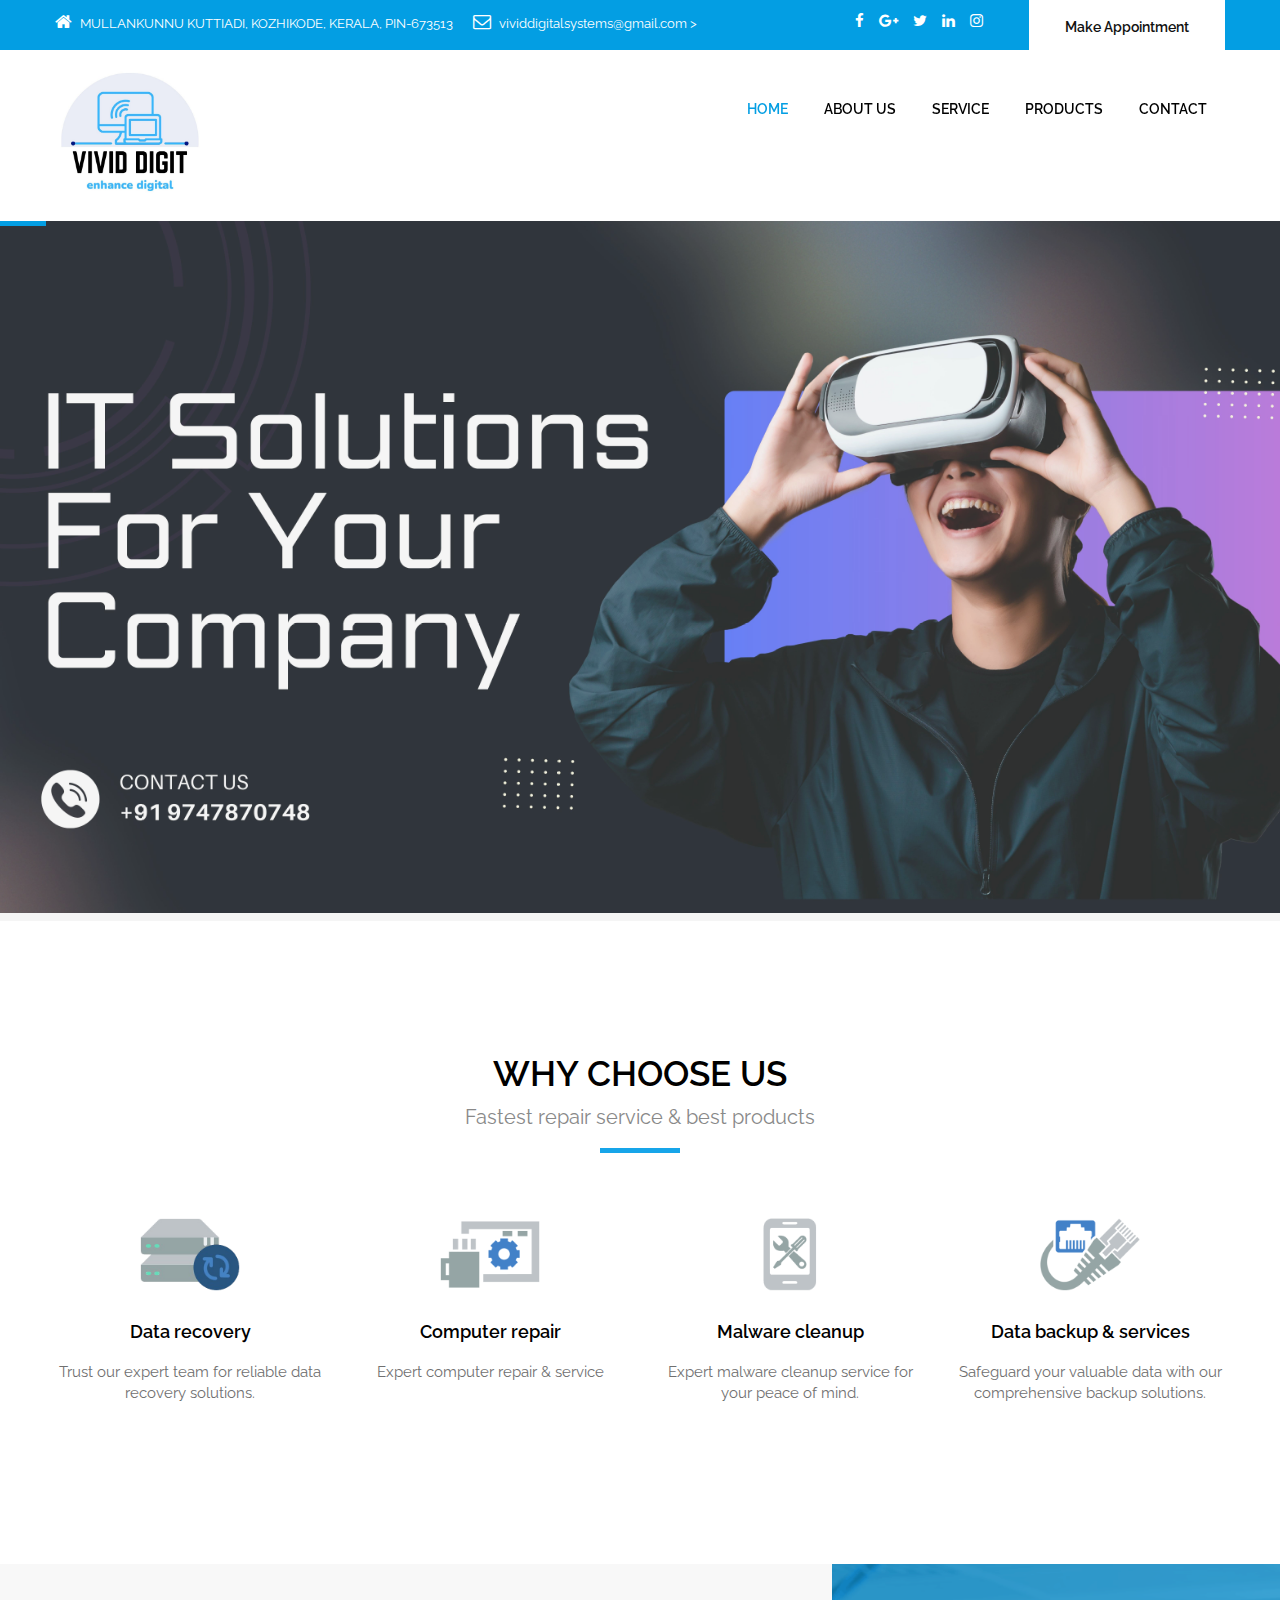
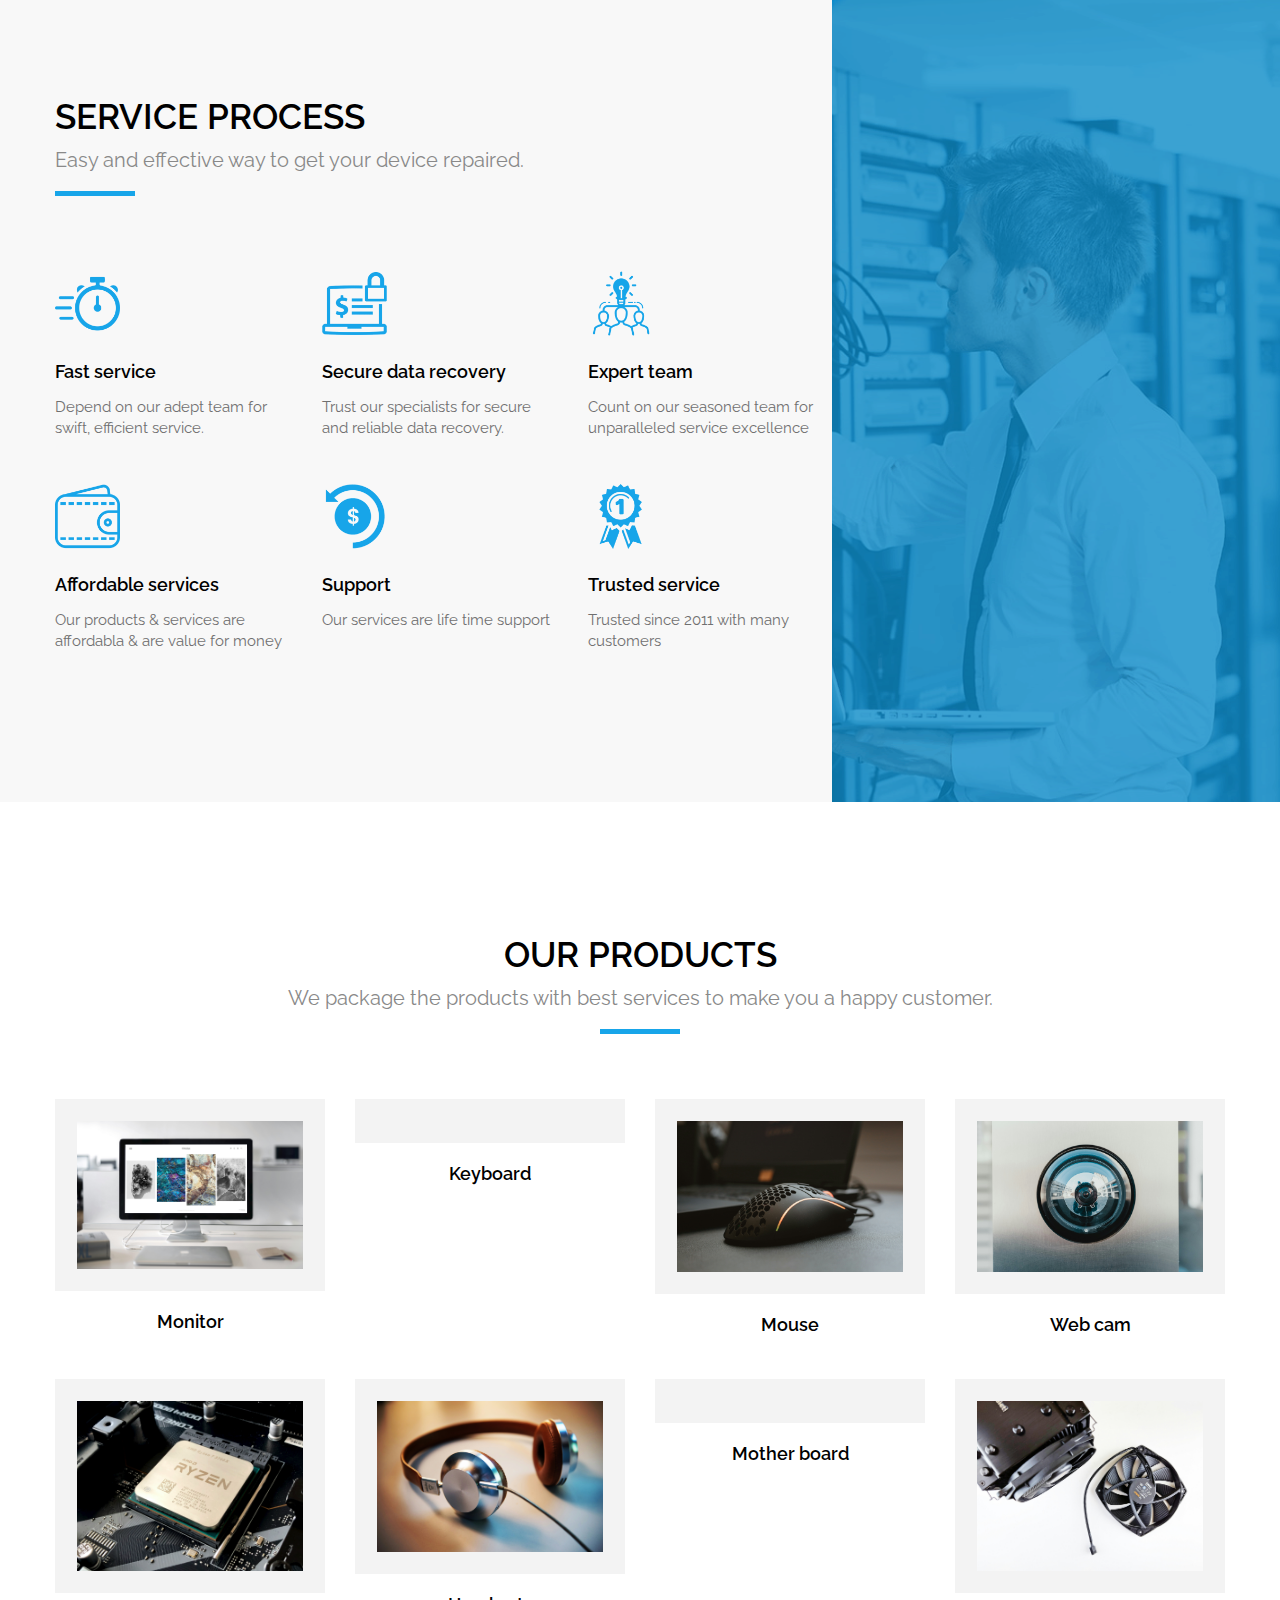
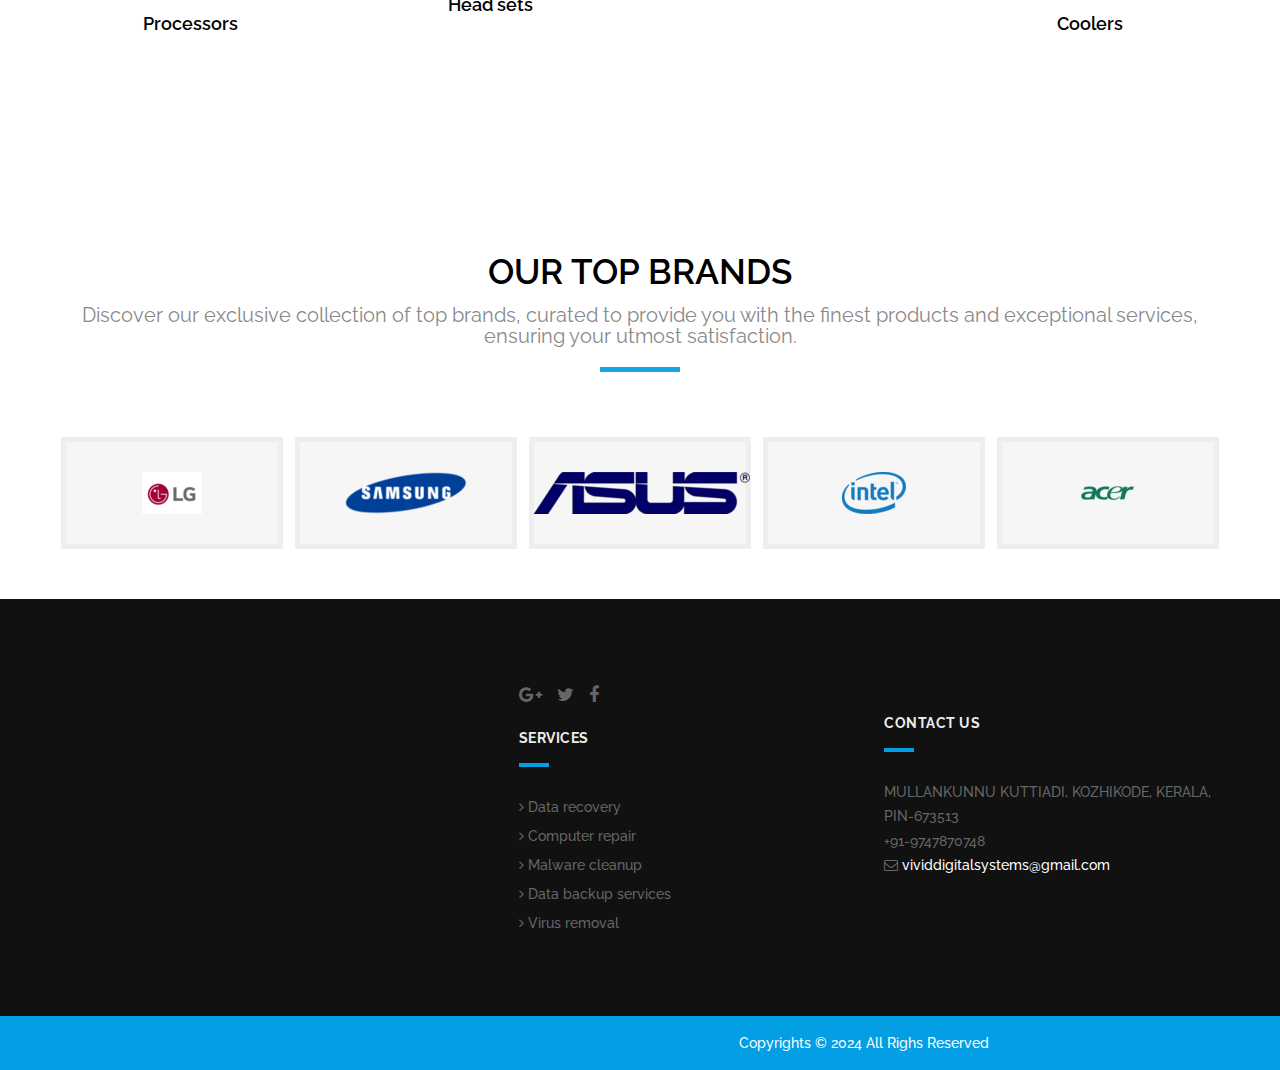
==== commit 6baa8601: "logo with css" ====
--- a/index.html
+++ b/index.html
@@ -35,7 +35,7 @@
       href="revolution/css/navigation.css"
     />
 
-
+    <link rel="stylesheet" href="css/logo.css" />
     <!--[if lt IE 9]>
       <script src="https://oss.maxcdn.com/libs/html5shiv/3.7.0/html5shiv.js"></script>
       <script src="https://oss.maxcdn.com/libs/respond.js/1.4.2/respond.min.js"></script>
@@ -149,7 +149,7 @@
               <!-- logo start -->
               <div class="logo">
                 <a href="#"
-                  ><img src="images/logos/gf.jpg" alt="logo"
+                  ><img src="images/banner/logo.jpg" alt="logo"
                 /></a>
               </div>
               <!-- logo end -->
--- a/css/logo.css
+++ b/css/logo.css
@@ -0,0 +1,12 @@
+.logo img {
+  max-width: 150px; /* Ensure the image doesn't exceed its container */
+  height: auto; /* Maintain aspect ratio */
+}
+
+/* Media query for screens smaller than 768px (typical mobile screens) */
+@media (max-width: 768px) {
+  .logo img {
+    /* Adjust the size of the logo for smaller screens */
+    max-width: 80px; /* You can adjust this value as needed */
+  }
+}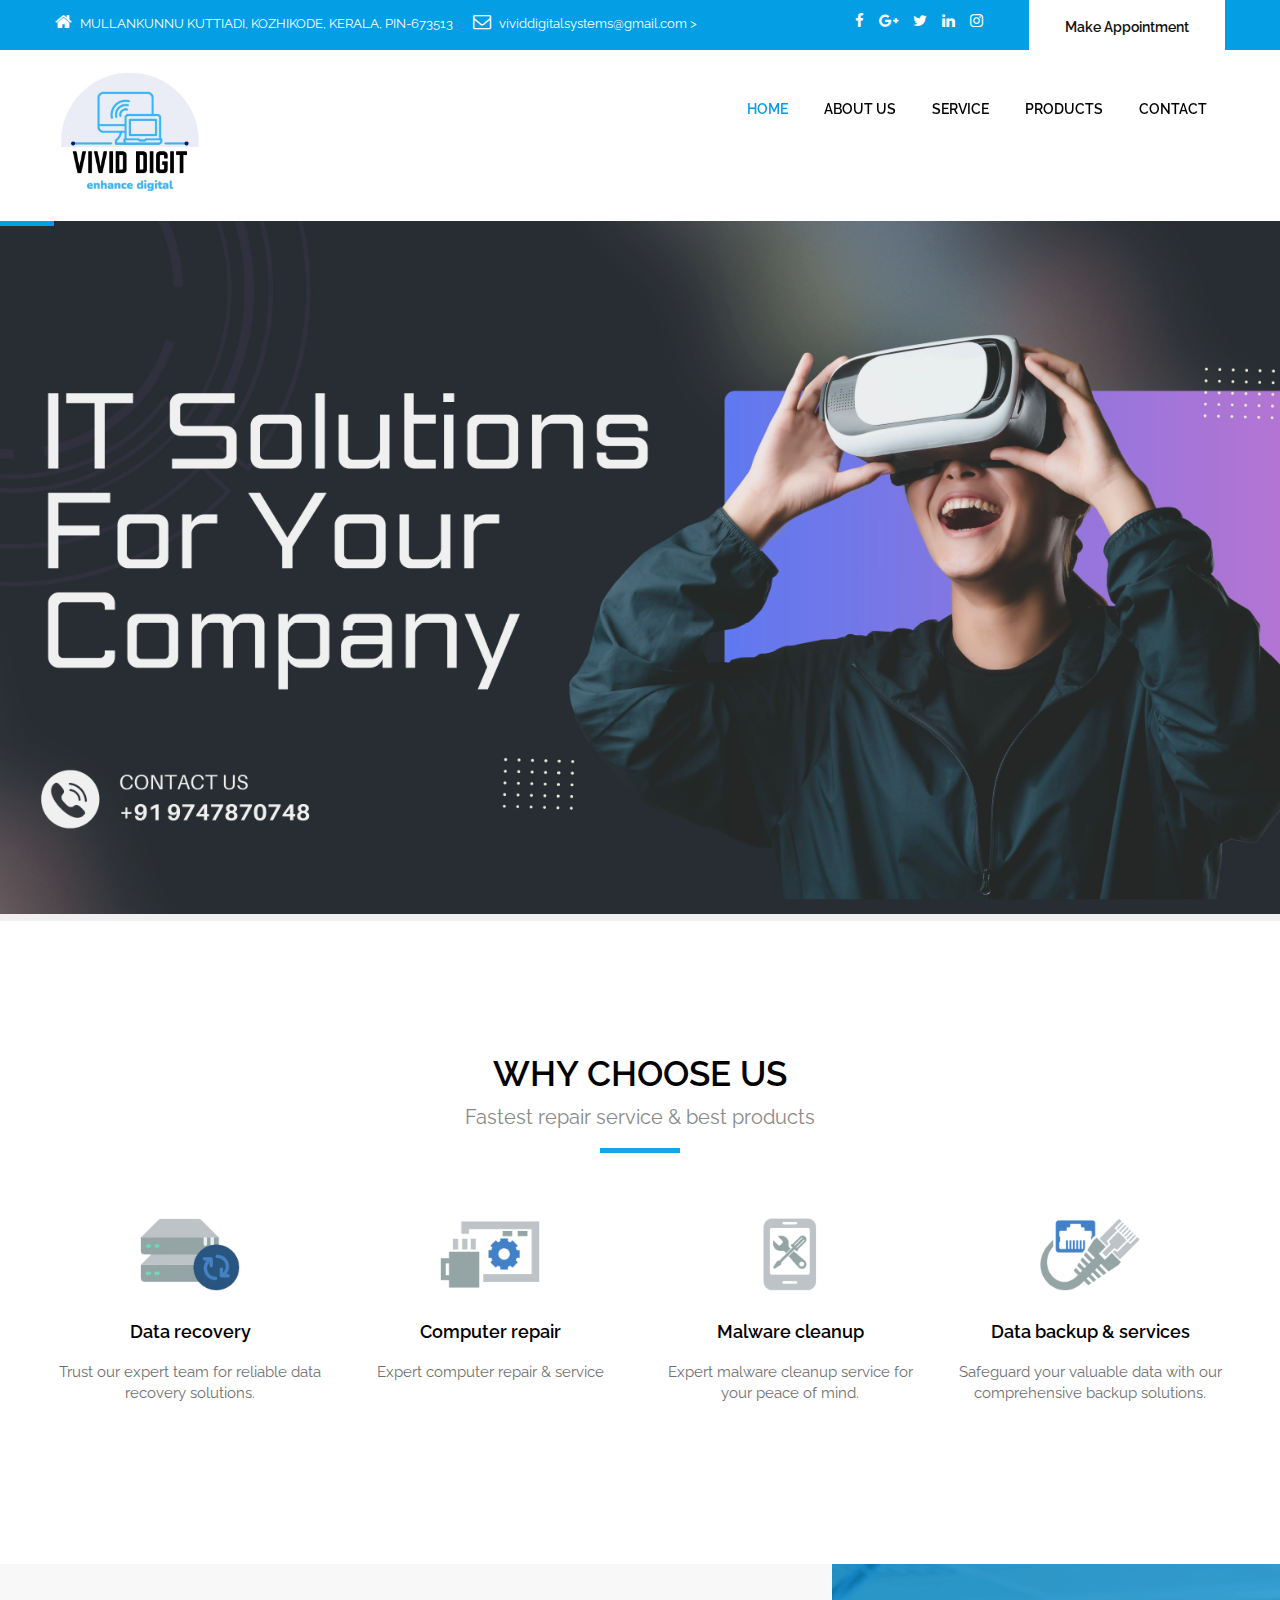
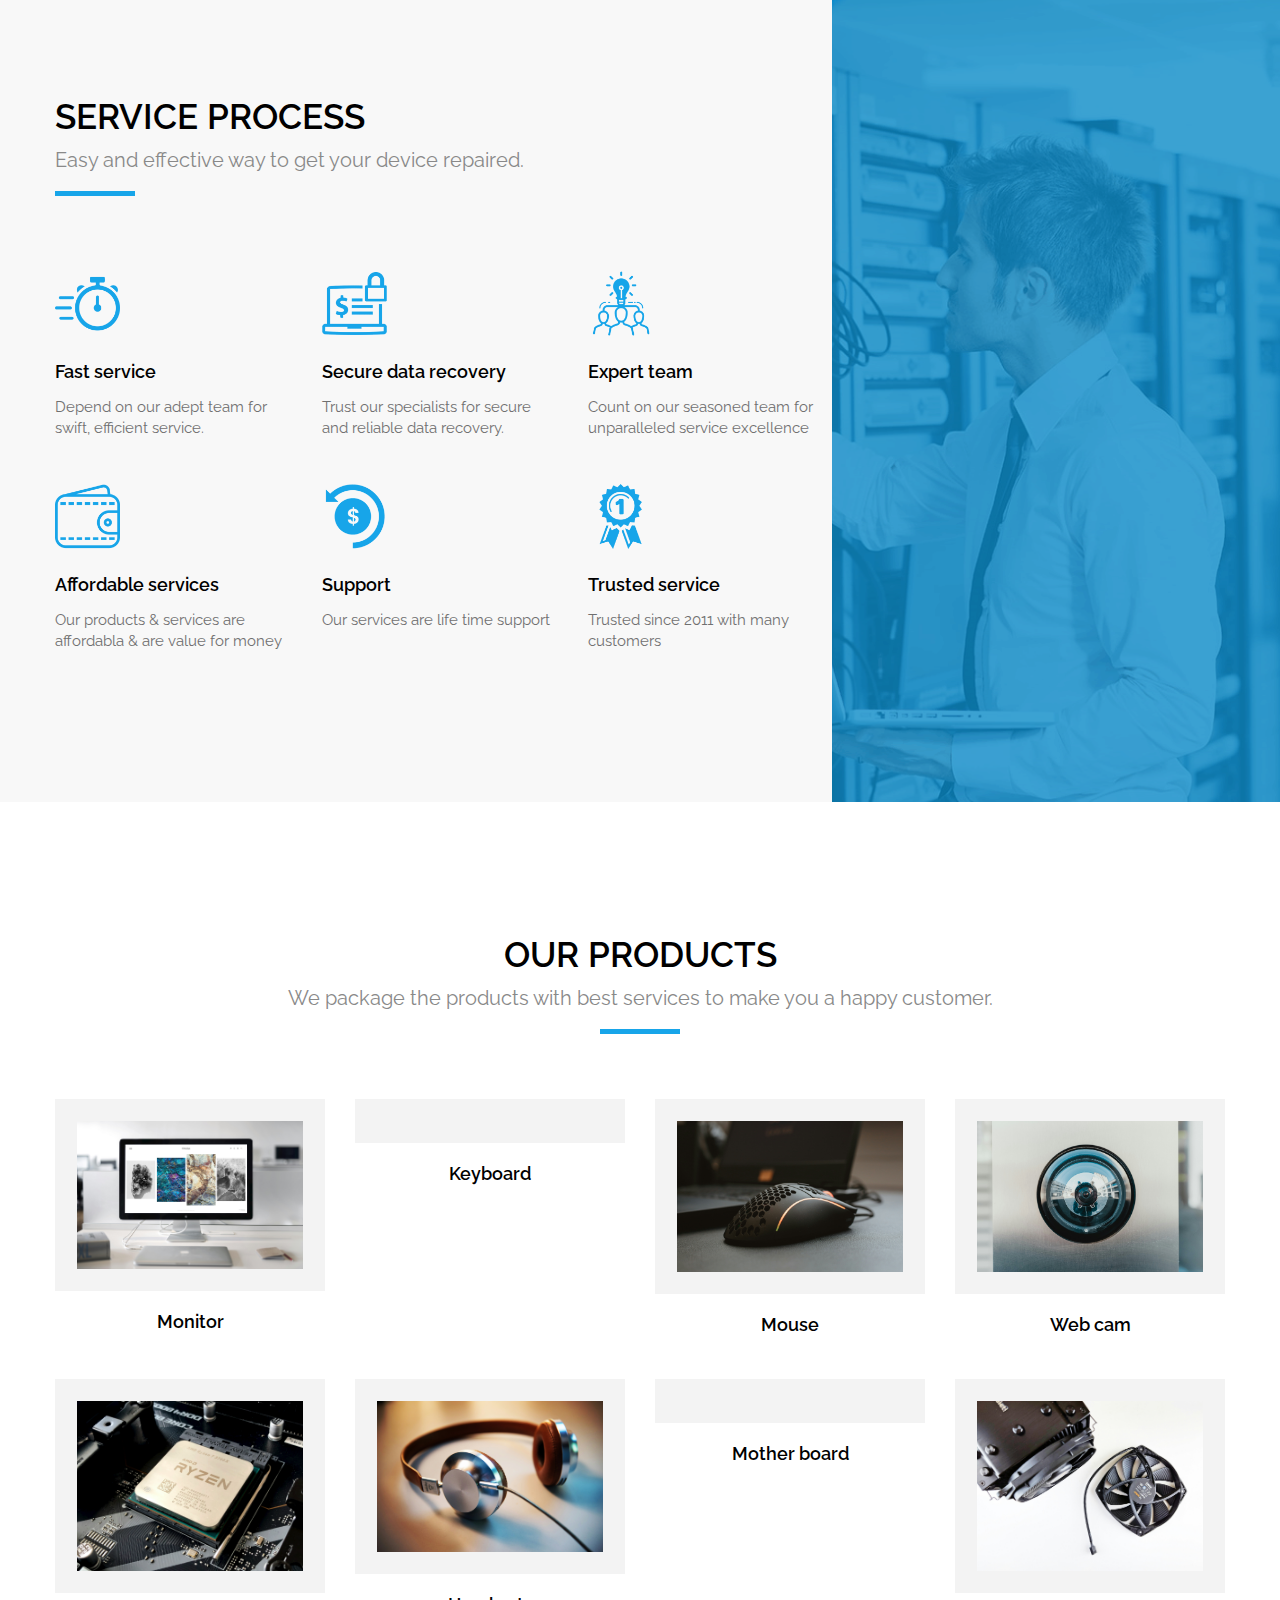
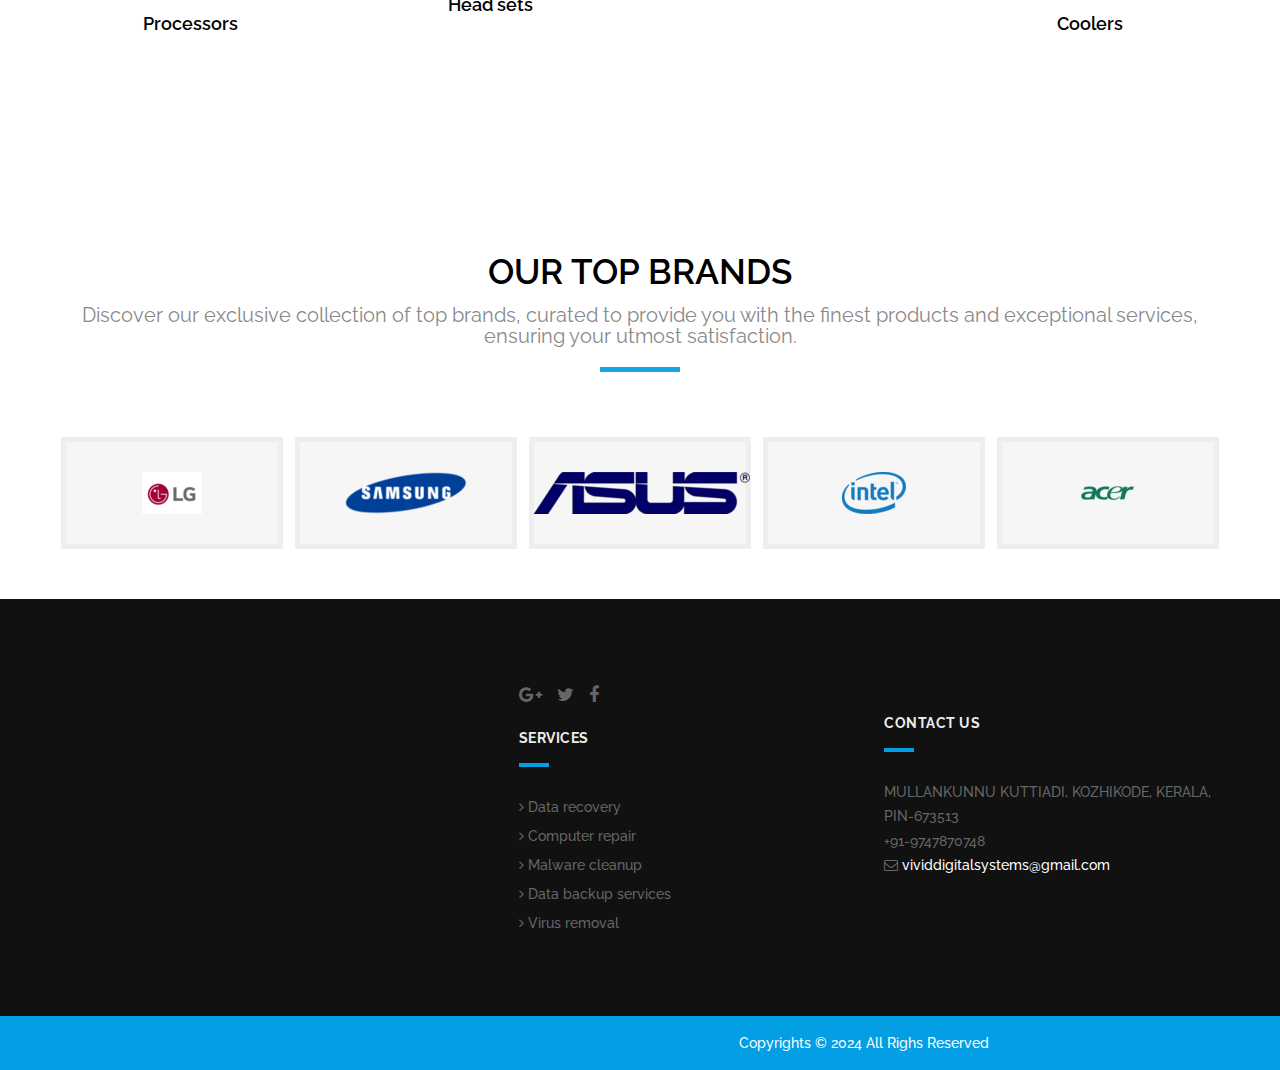
==== commit 56fe2001: "whatsapp added" ====
--- a/index.html
+++ b/index.html
@@ -13,7 +13,7 @@
     <meta name="description" content="" />
     <meta name="author" content="" />
     <!-- site icons -->
-    <link rel="icon" href="images/fevicon/gf.jpg" type="image/gif" />
+    <link rel="icon" href="images/banner/favicon_io (1)/favicon-32x32.png" type="image/gif" />
     <!-- bootstrap css -->
     <link rel="stylesheet" href="css/bootstrap.min.css" />
     <!-- Site css -->
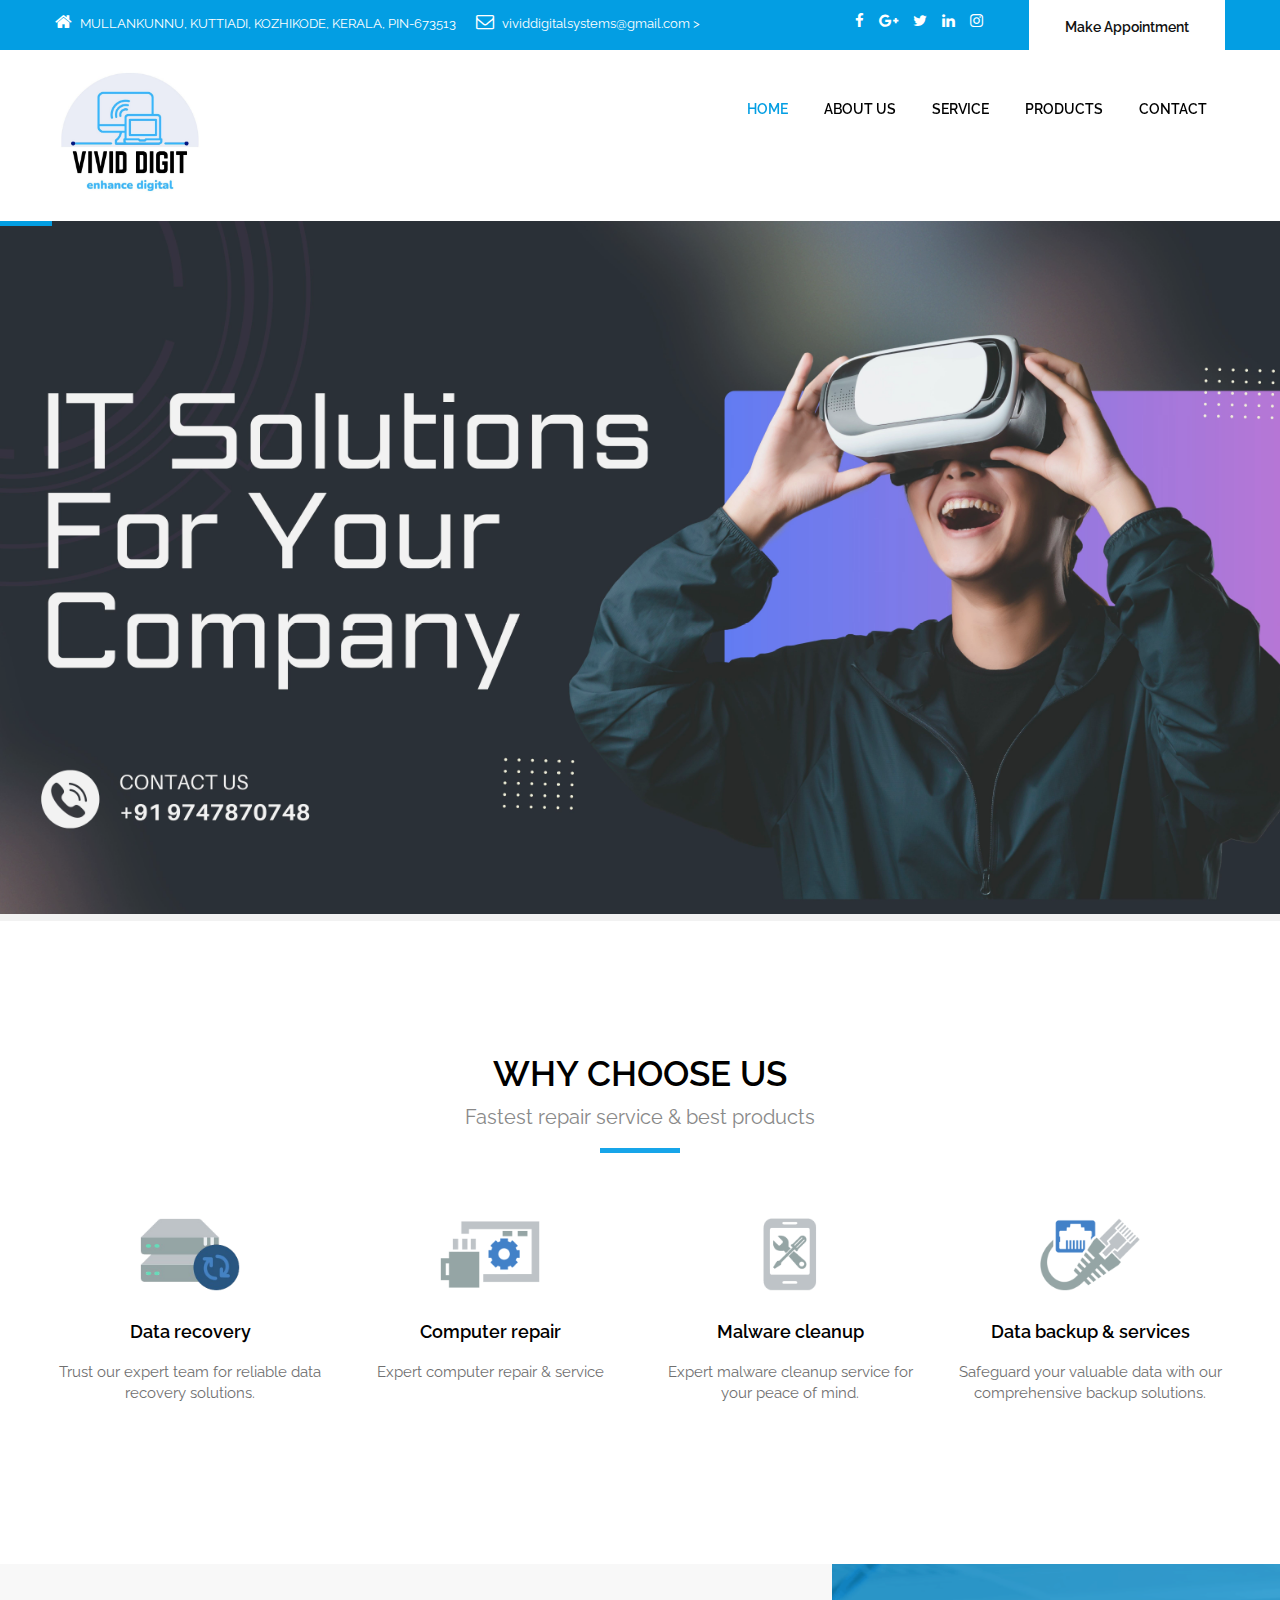
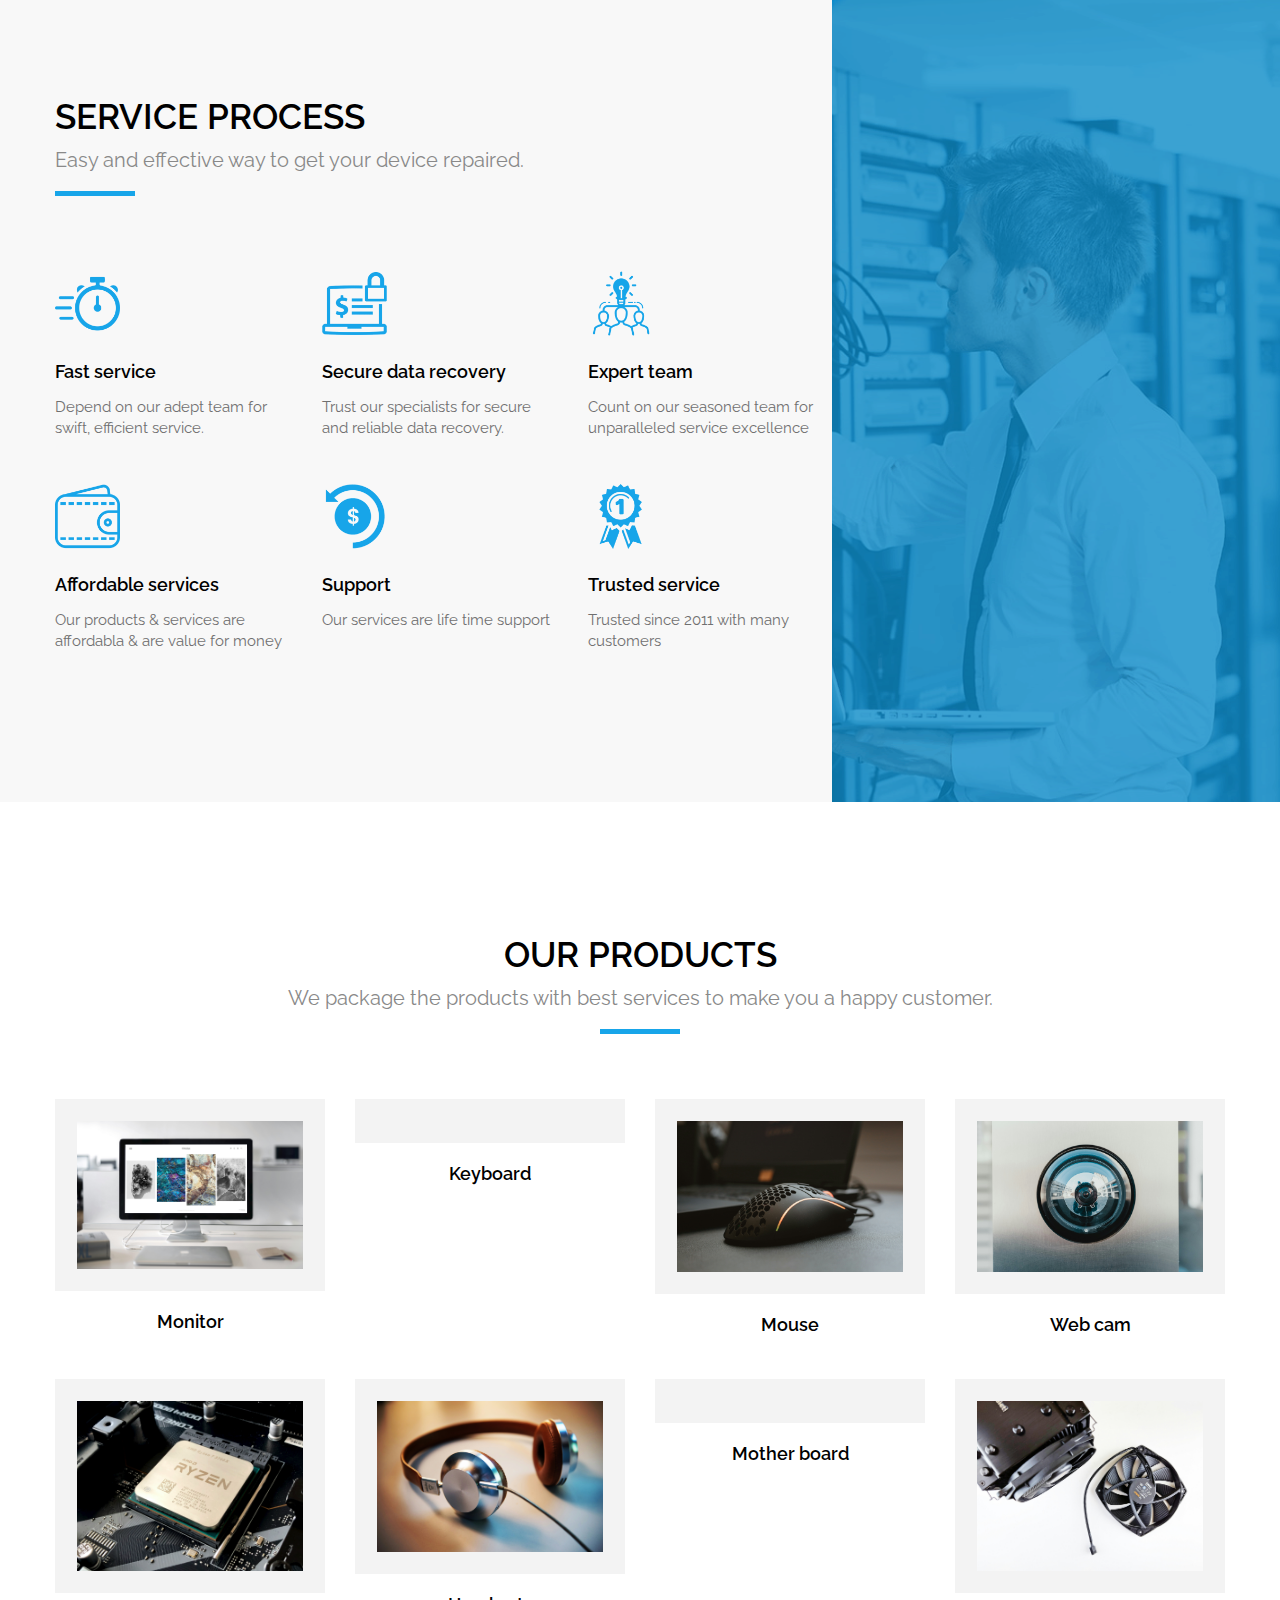
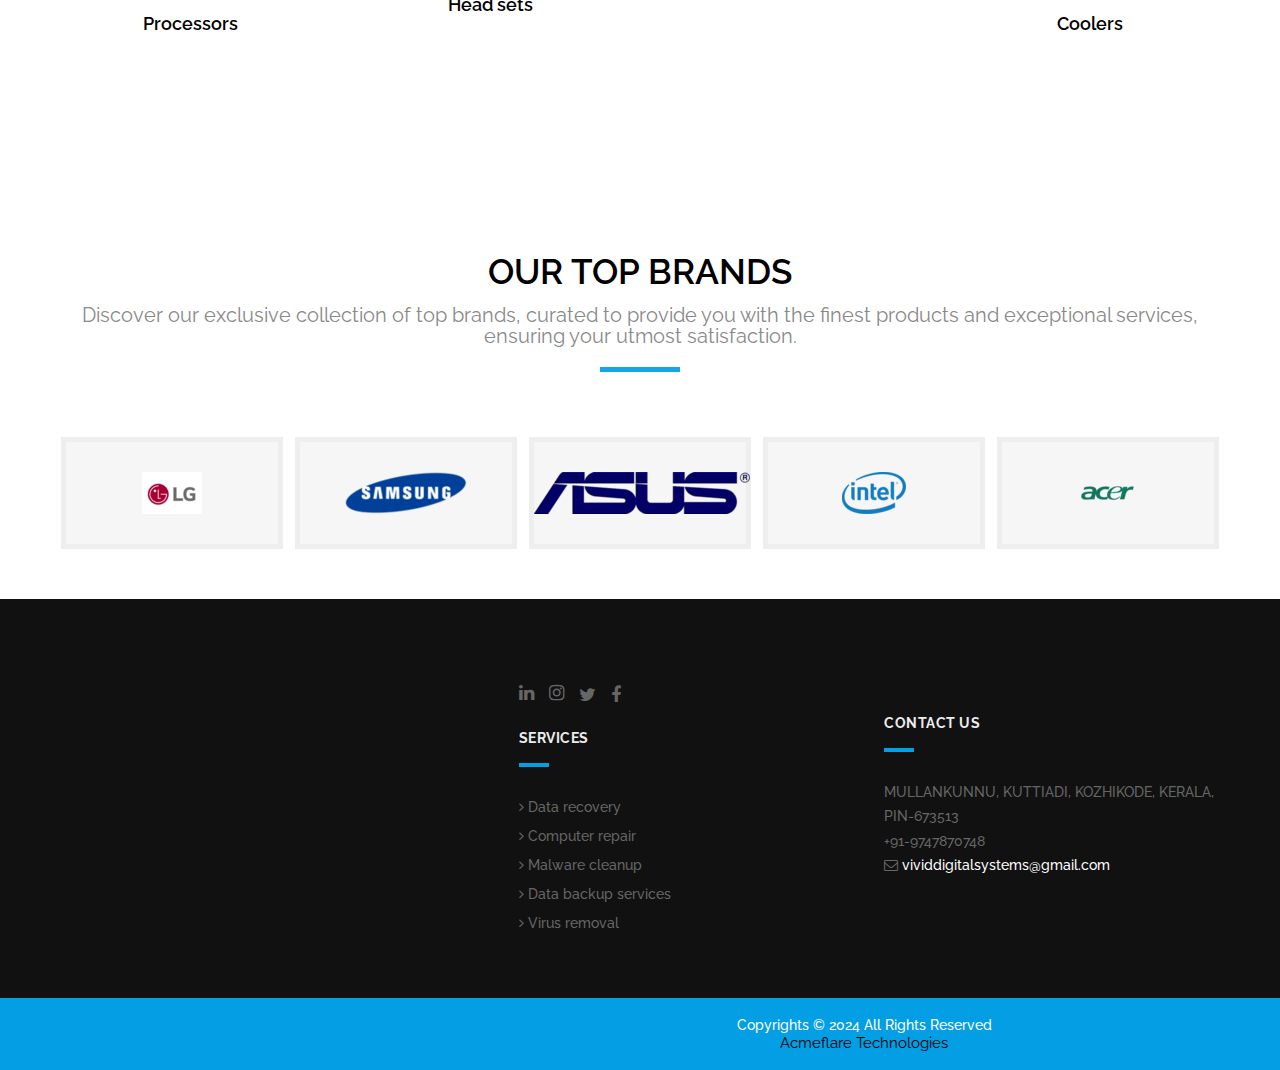
==== commit 2e2fafa9: "meta" ====
--- a/index.html
+++ b/index.html
@@ -9,9 +9,9 @@
     <meta name="viewport" content="initial-scale=1, maximum-scale=1" />
     <!-- site metas -->
     <title>Vivid</title>
-    <meta name="keywords" content="" />
-    <meta name="description" content="" />
-    <meta name="author" content="" />
+    <meta name="keywords" content="Vivid,computer sales,computer service, accessories,data recovery,malware cleanup,virus removal" />
+    <meta name="description" content="Vivid provides it service and sales .we are located in MULLANKUNNU, KUTTIADI, KOZHIKODE, KERALA," />
+    <meta name="author" content="acmeflare" />
     <!-- site icons -->
     <link rel="icon" href="images/banner/favicon_io (1)/favicon-32x32.png" type="image/gif" />
     <!-- bootstrap css -->
@@ -44,7 +44,7 @@
   <body id="default_theme" class="it_service">
     <!-- loader -->
     <div class="bg_load">
-      <img class="loader_animation" src="images/loaders/gf.jpg" alt="#" />
+      <img class="loader_animation" src="images/banner/favicon_io (1)/android-chrome-192x192.png" alt="#" />
     </div>
     <!-- end loader -->
     <!-- header -->
@@ -62,7 +62,7 @@
                         ><i class="fa fa-home"></i
                       ></span>
                       <span class="topbar-hightlight"
-                        >MULLANKUNNU
+                        >MULLANKUNNU,
                         KUTTIADI, 
                         KOZHIKODE,
                         KERALA, PIN-673513</span
@@ -113,7 +113,7 @@
                     <li>
                       <a
                         class="fa fa-linkedin"
-                        href=""
+                        href="https://www.linkedin.com/in/subin-sebastian-baa42abb/"
                         title="LinkedIn"
                         target="_blank"
                       ></a>
@@ -121,7 +121,7 @@
                     <li>
                       <a
                         class="fa fa-instagram"
-                        href=""
+                        href="https://www.instagram.com/subinsebastain88/"
                         title="Instagram"
                         target="_blank"
                       ></a>
@@ -160,7 +160,7 @@
                 <div id="navbar_menu">
                   <ul class="first-ul">
                     <li>
-                      <a class="active" href="it_home.html">Home</a>
+                      <a class="active" href="index.html">Home</a>
                     </li>
                     <li><a href="it_about.html">About Us</a></li>
                     <li>
@@ -1076,14 +1076,25 @@
                     ></a>
                   </li>
                   <li class="social-icon tw">
-                    <a href="#"
+                    <a href="https://twitter.com/SUBIN2012"
                       ><i class="fa fa-twitter" aria-hidden="true"></i
                     ></a>
                   </li>
                   <li class="social-icon gp">
-                    <a href="#"
-                      ><i class="fa fa-google-plus" aria-hidden="true"></i
-                    ></a>
+                    <a
+                        class="fa fa-instagram"
+                        href="https://www.instagram.com/subinsebastain88/"
+                        title="Instagram"
+                        target="_blank"
+                      ></a>
+                  </li>
+                  <li class="social-icon gp">
+                    <a
+                    class="fa fa-linkedin"
+                    href="https://www.linkedin.com/in/subin-sebastian-baa42abb/"
+                    title="LinkedIn"
+                    target="_blank"
+                  ></a>
                   </li>
                 </ul>
               </div>
@@ -1125,7 +1136,7 @@
                   <h2>Contact us</h2>
                 </div>
                 <p>
-                  MULLANKUNNU
+                  MULLANKUNNU,
                   KUTTIADI, 
                   KOZHIKODE,
                   KERALA, PIN-673513<br />
@@ -1148,7 +1159,7 @@
             </div>
           </div>
           <div class="cprt">
-            <p>  Copyrights © 2024 All Righs Reserved</p>
+            <p>  Copyrights © 2024 All Rights Reserved</p>  <a href="https://www.acmeflare.in"> Acmeflare Technologies</a>
           </div>
         </div>
       </div>
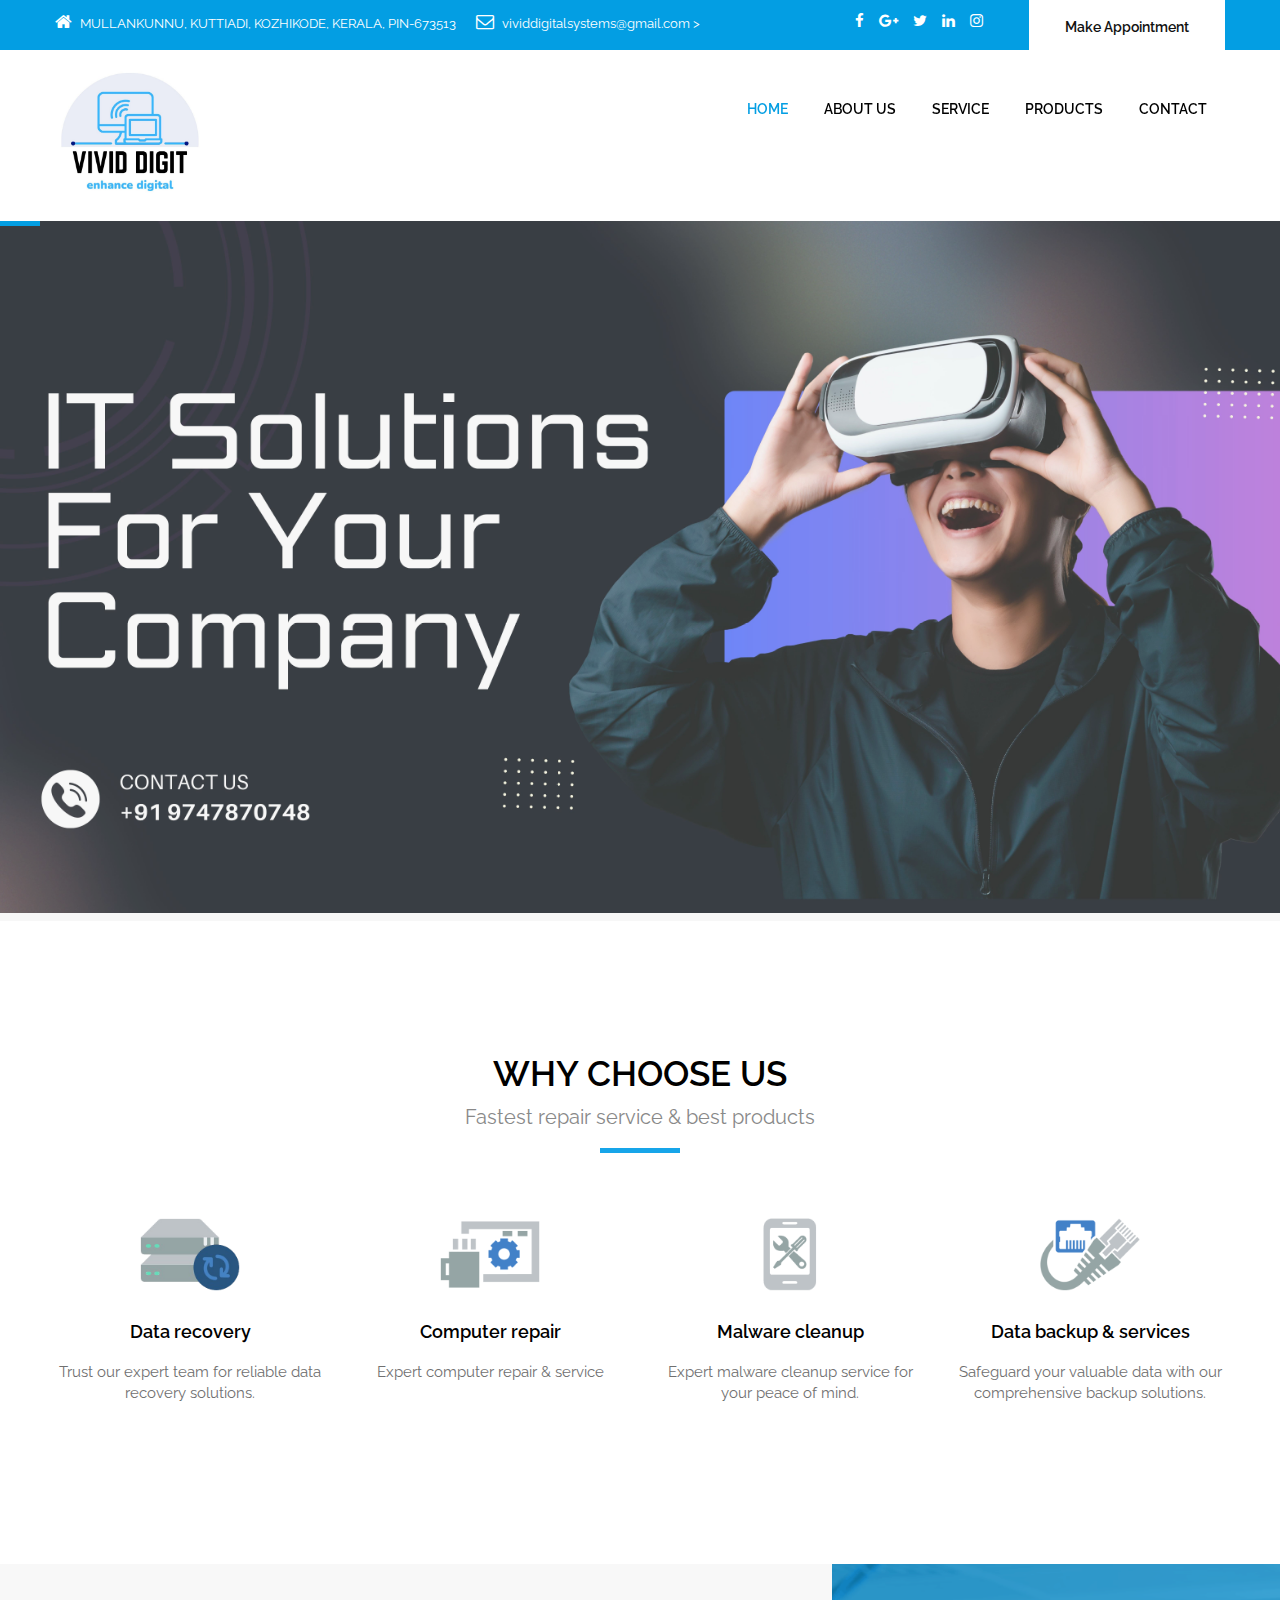
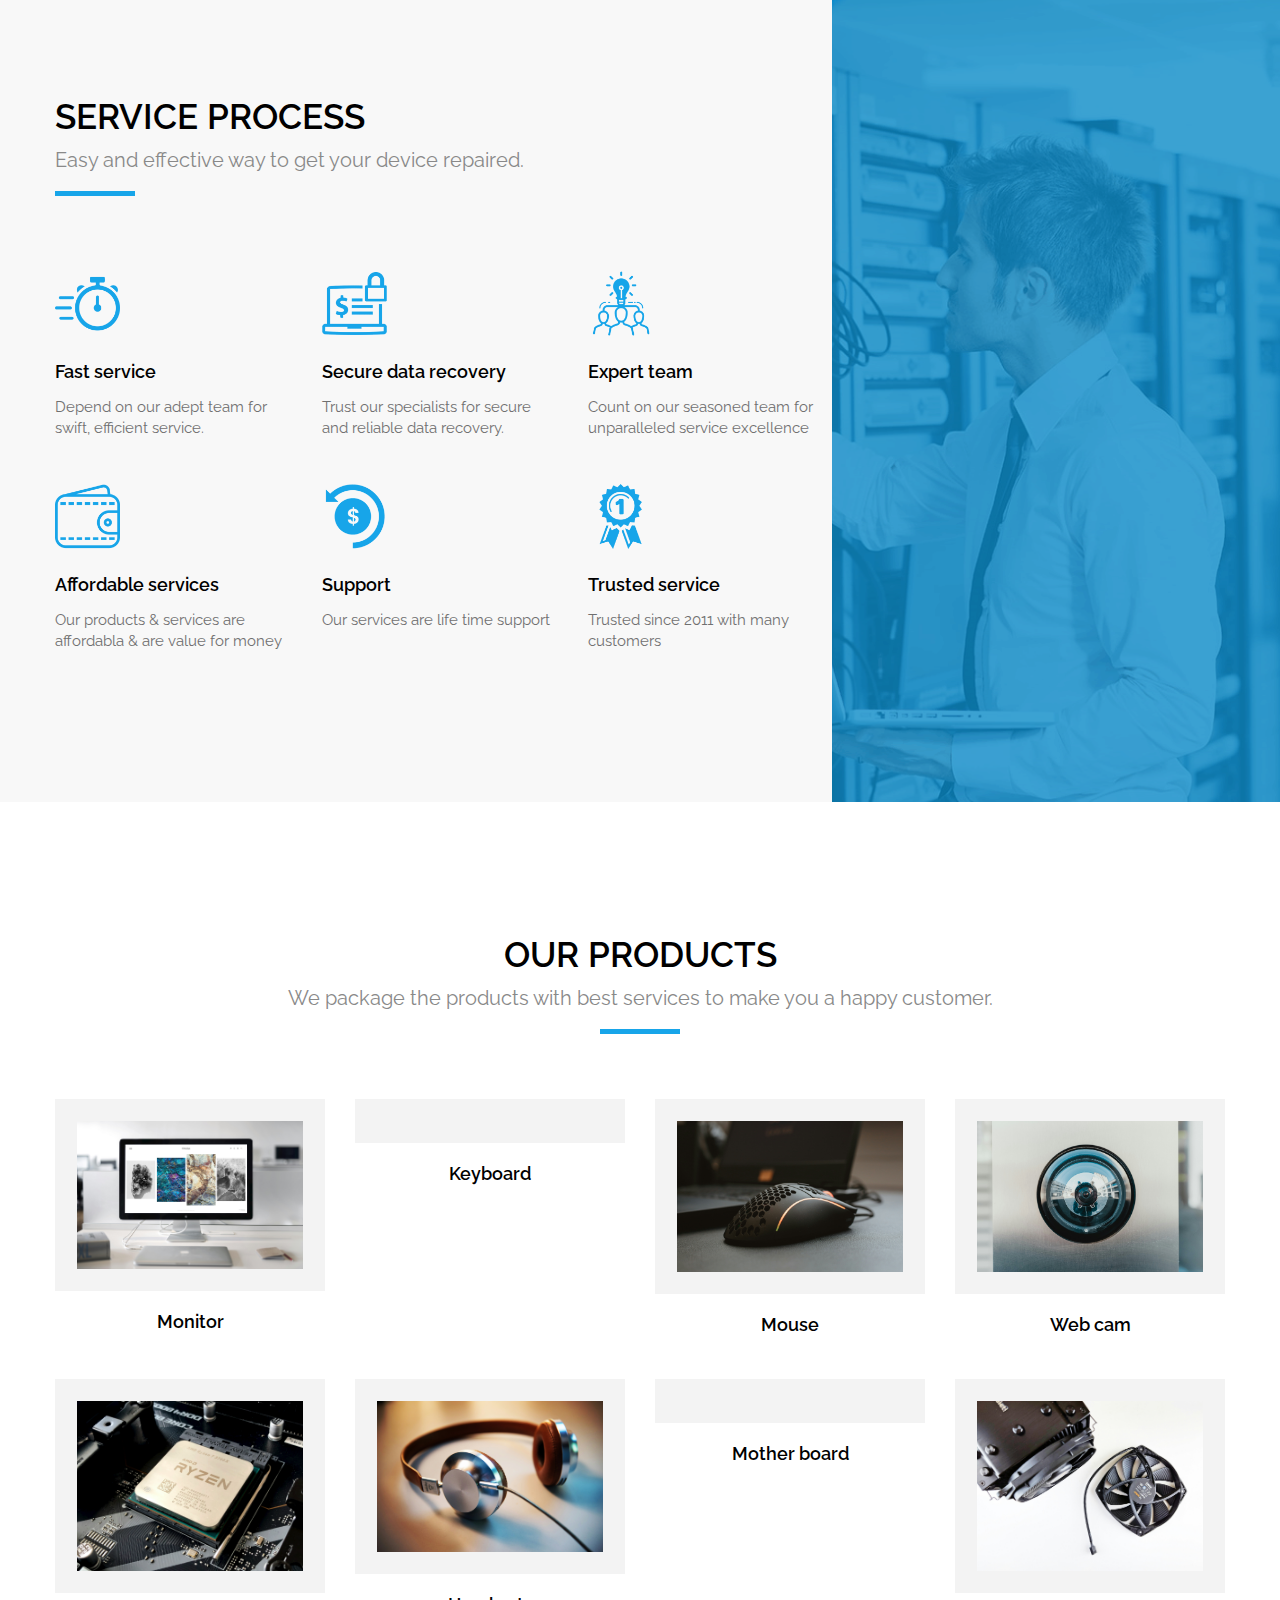
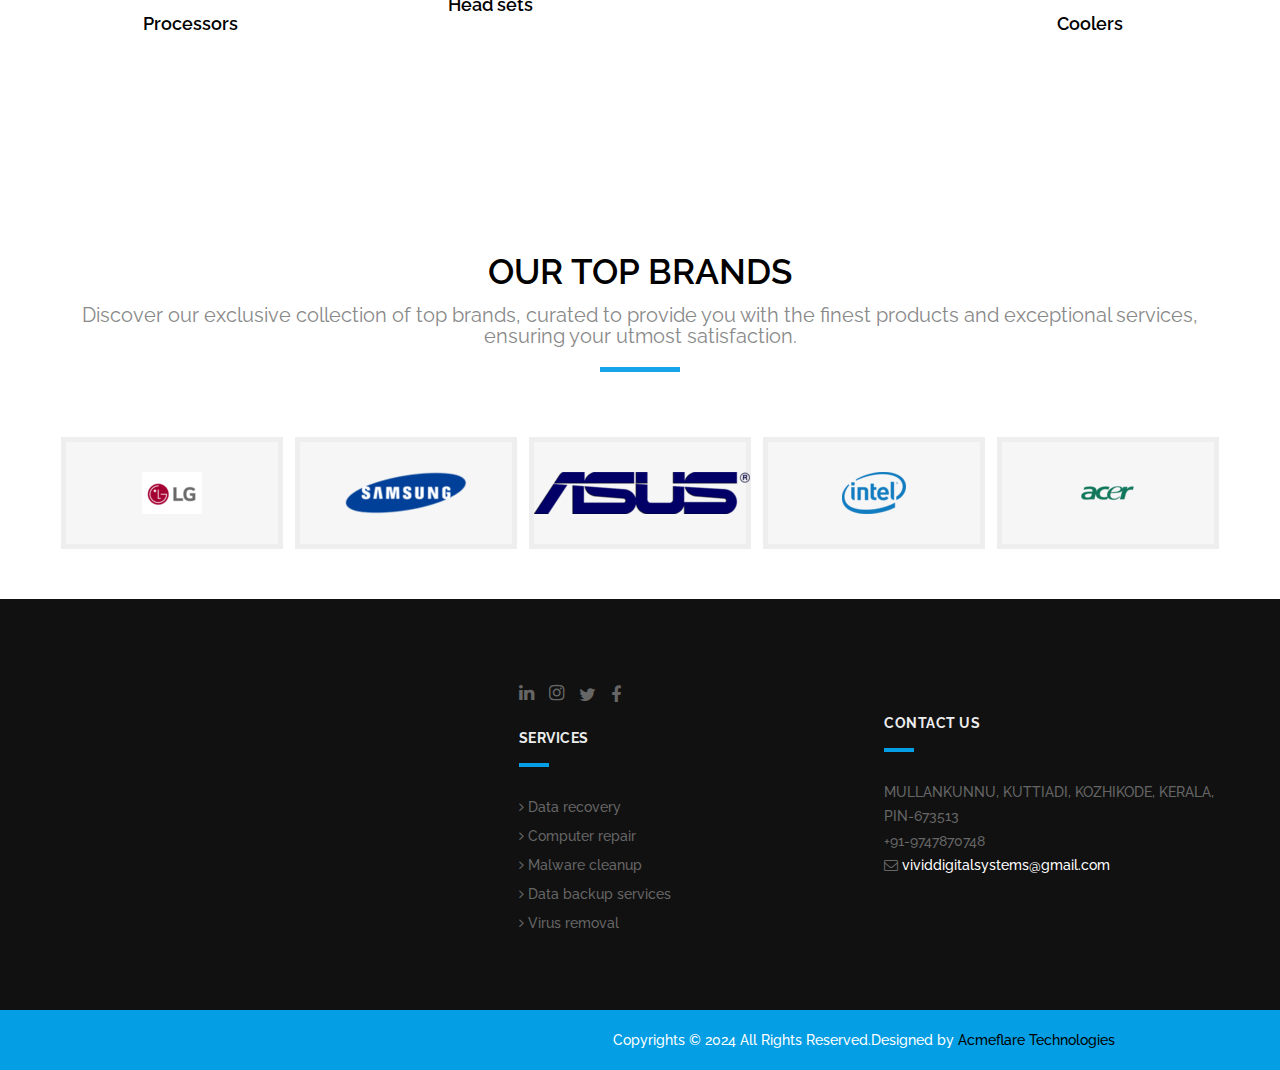
==== commit 7d442894: "footer" ====
--- a/index.html
+++ b/index.html
@@ -1159,7 +1159,7 @@
             </div>
           </div>
           <div class="cprt">
-            <p>  Copyrights © 2024 All Rights Reserved</p>  <a href="https://www.acmeflare.in"> Acmeflare Technologies</a>
+            <p>  Copyrights © 2024 All Rights Reserved.Designed by <a style="color: black;" href="https://www.acmeflare.in"> Acmeflare Technologies</a></p>  
           </div>
         </div>
       </div>
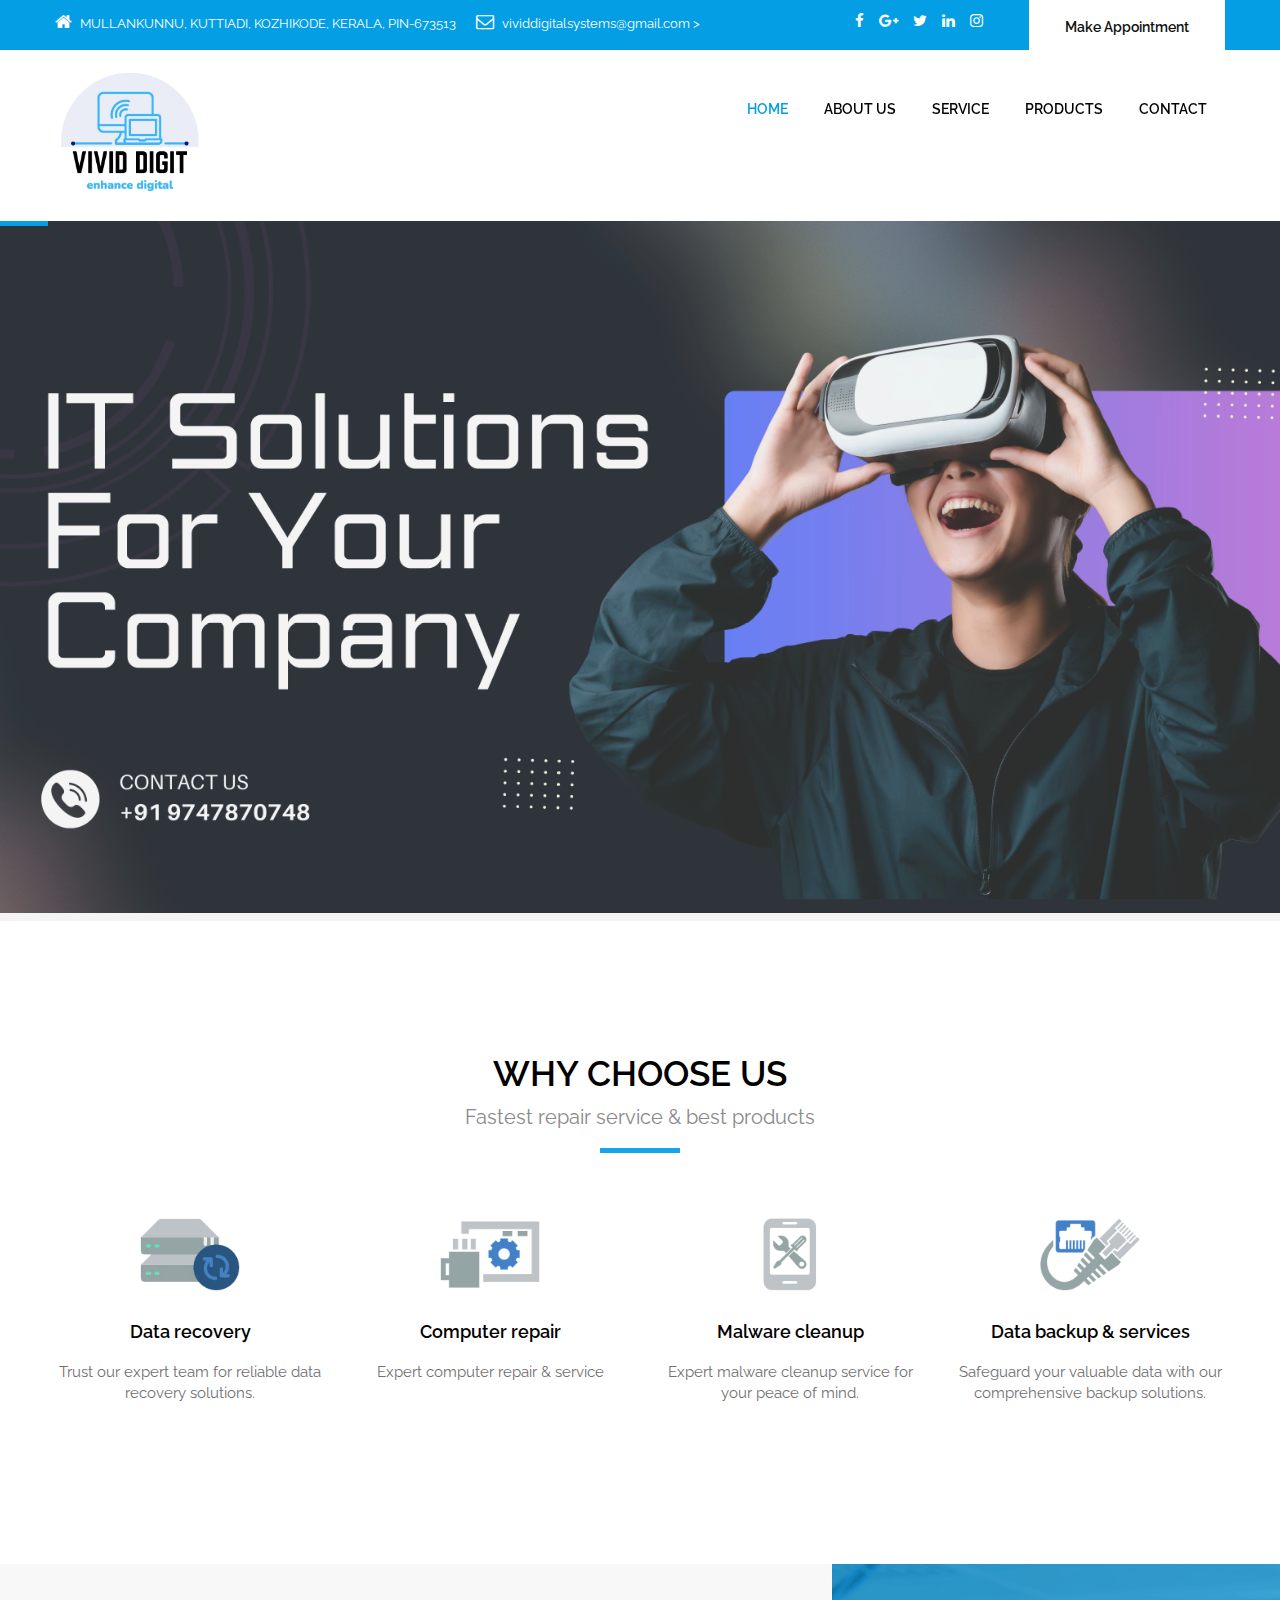
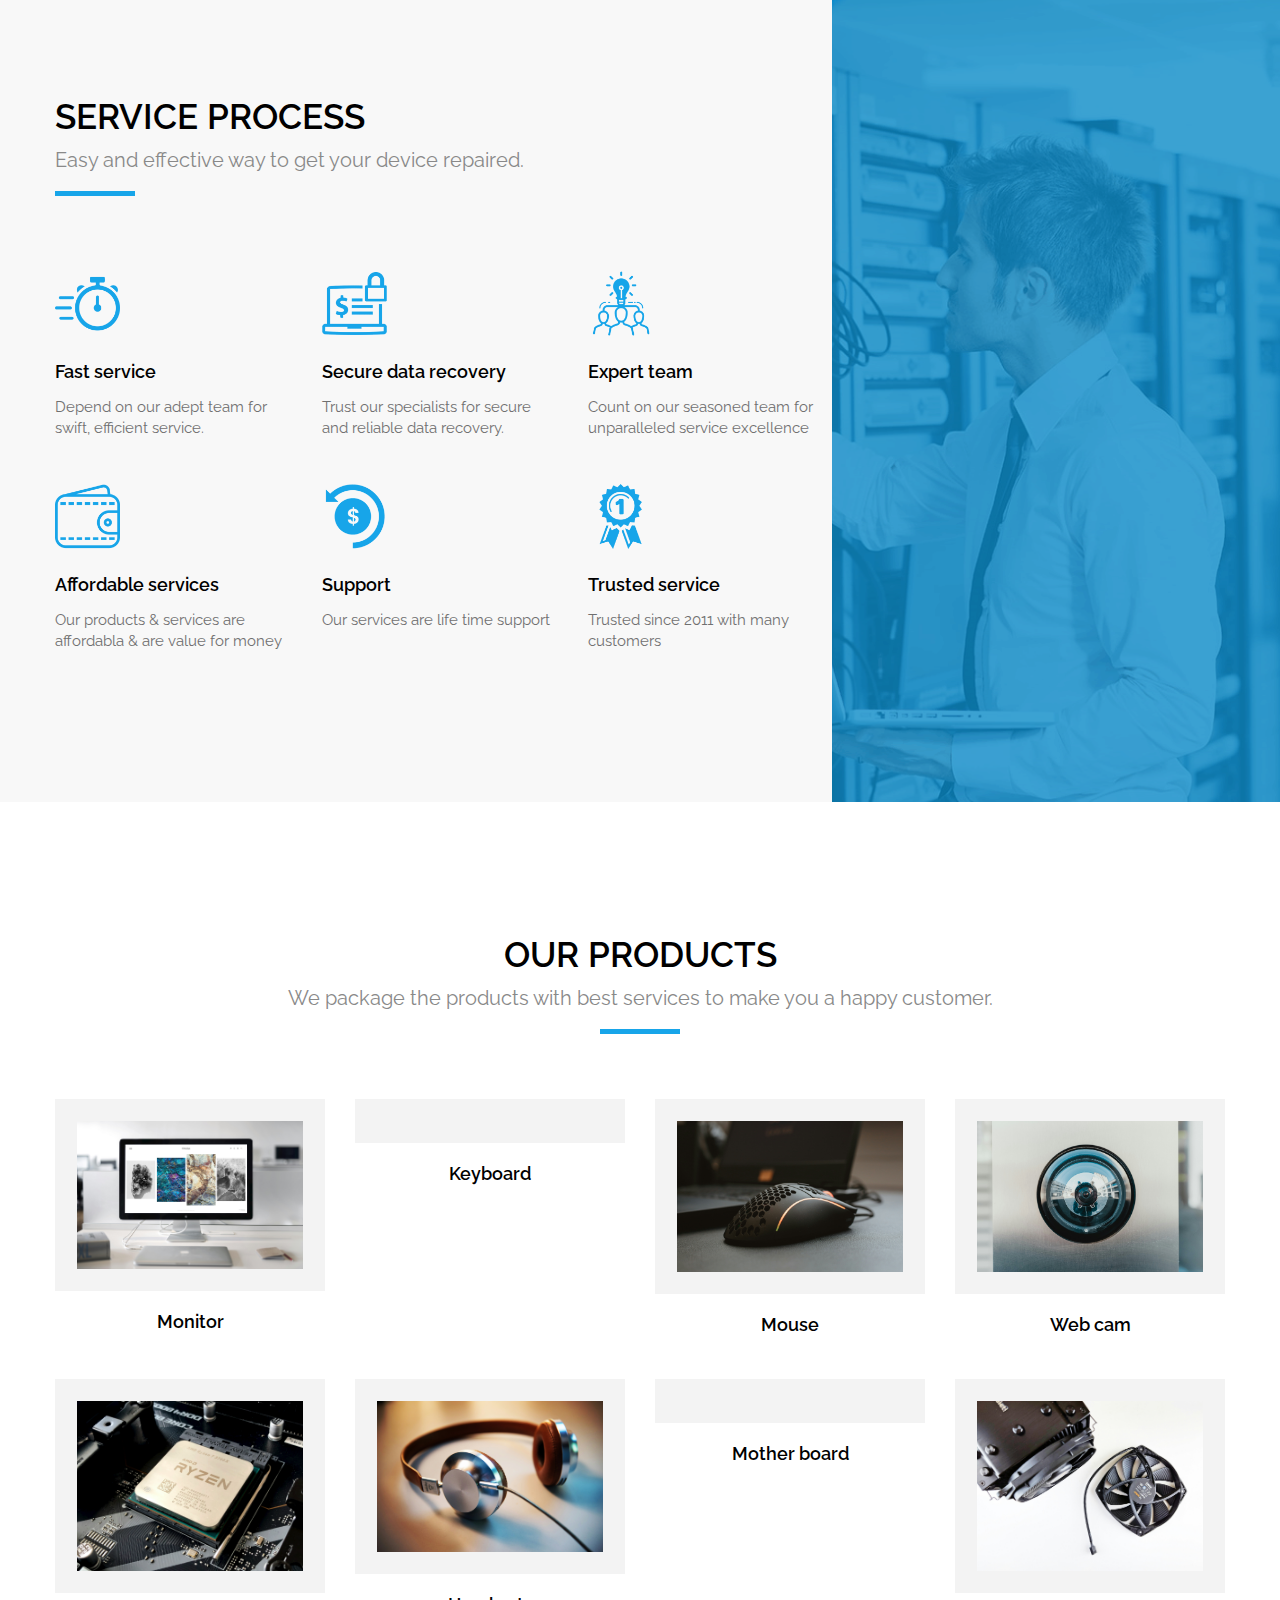
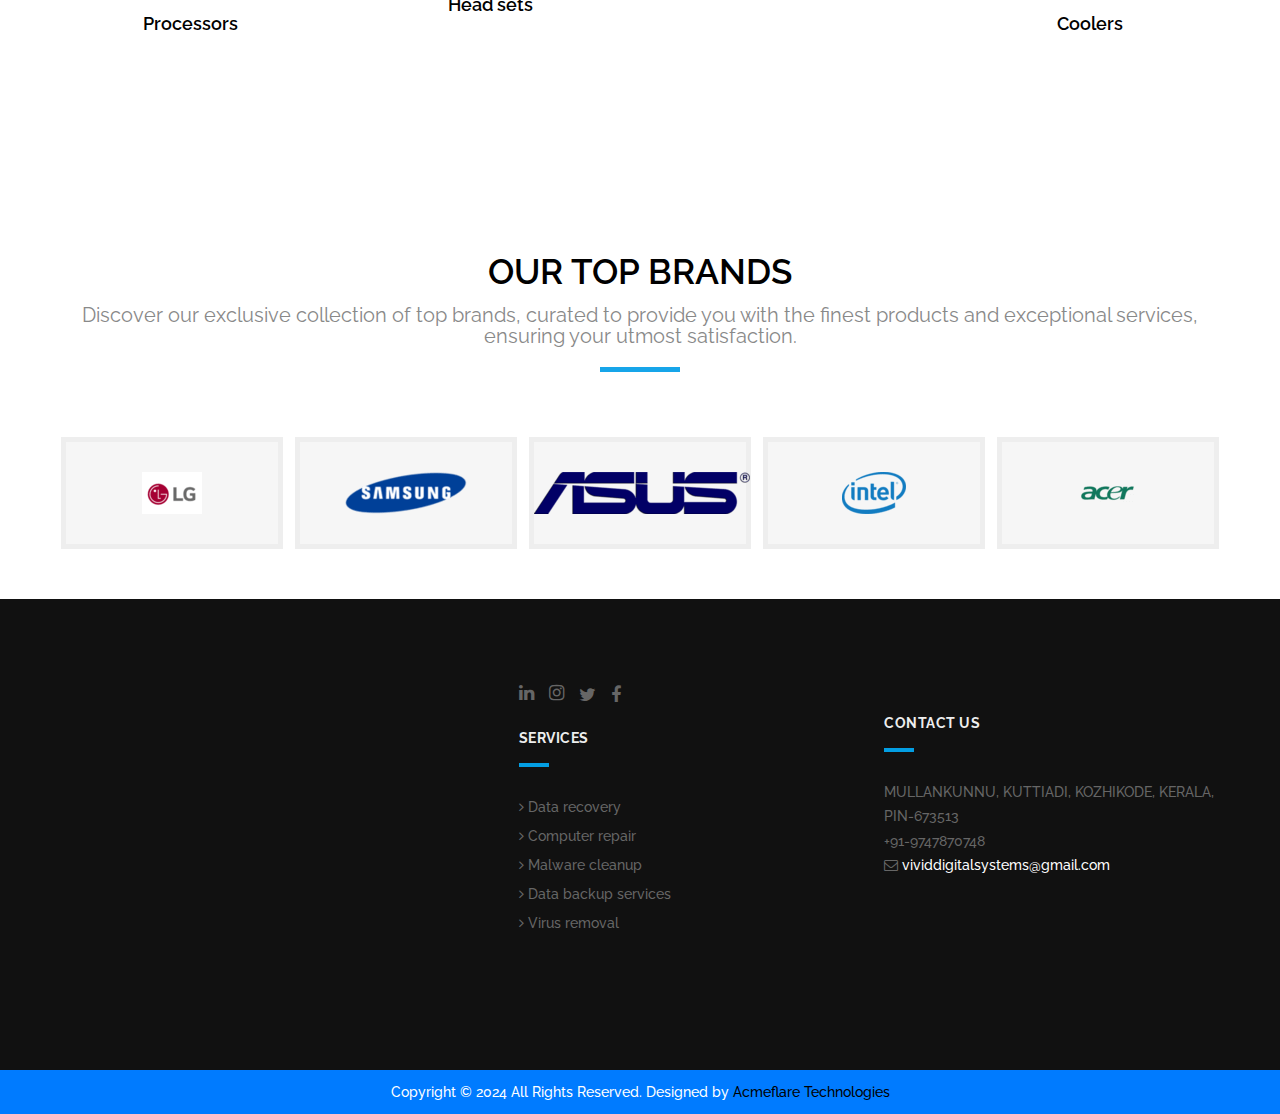
==== commit 4f4a0d27: "footer" ====
--- a/index.html
+++ b/index.html
@@ -1158,9 +1158,12 @@
               </div>
             </div>
           </div>
-          <div class="cprt">
-            <p>  Copyrights © 2024 All Rights Reserved.Designed by <a style="color: black;" href="https://www.acmeflare.in"> Acmeflare Technologies</a></p>  
-          </div>
+          <div  style="text-align: center; background: #007bff; padding: 10px;width: 100%;">
+            <p style="display: inline; color: white;">
+                Copyright © 2024 All Rights Reserved. Designed by
+                <a href="https://www.acmeflare.in" style="color: black; text-decoration: underline;">Acmeflare Technologies</a>
+            </p>
+        </div>
         </div>
       </div>
     </footer>
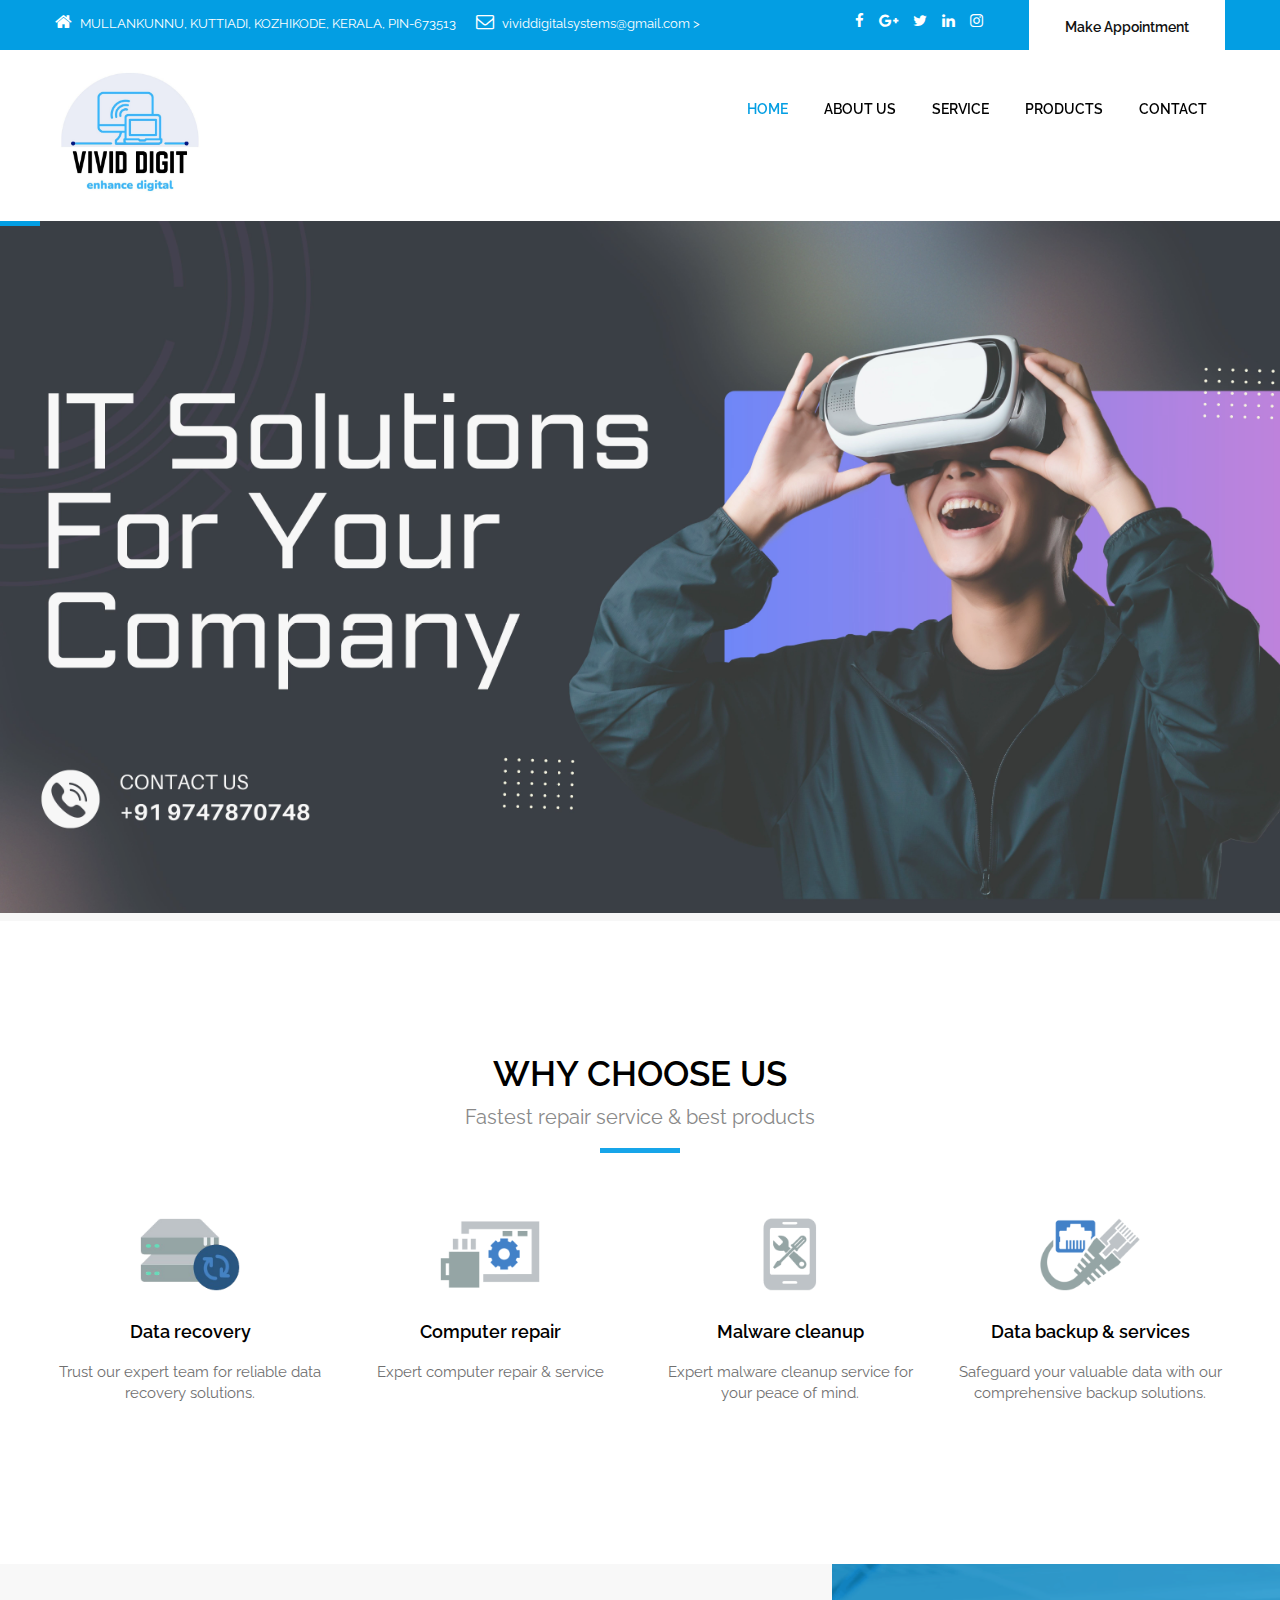
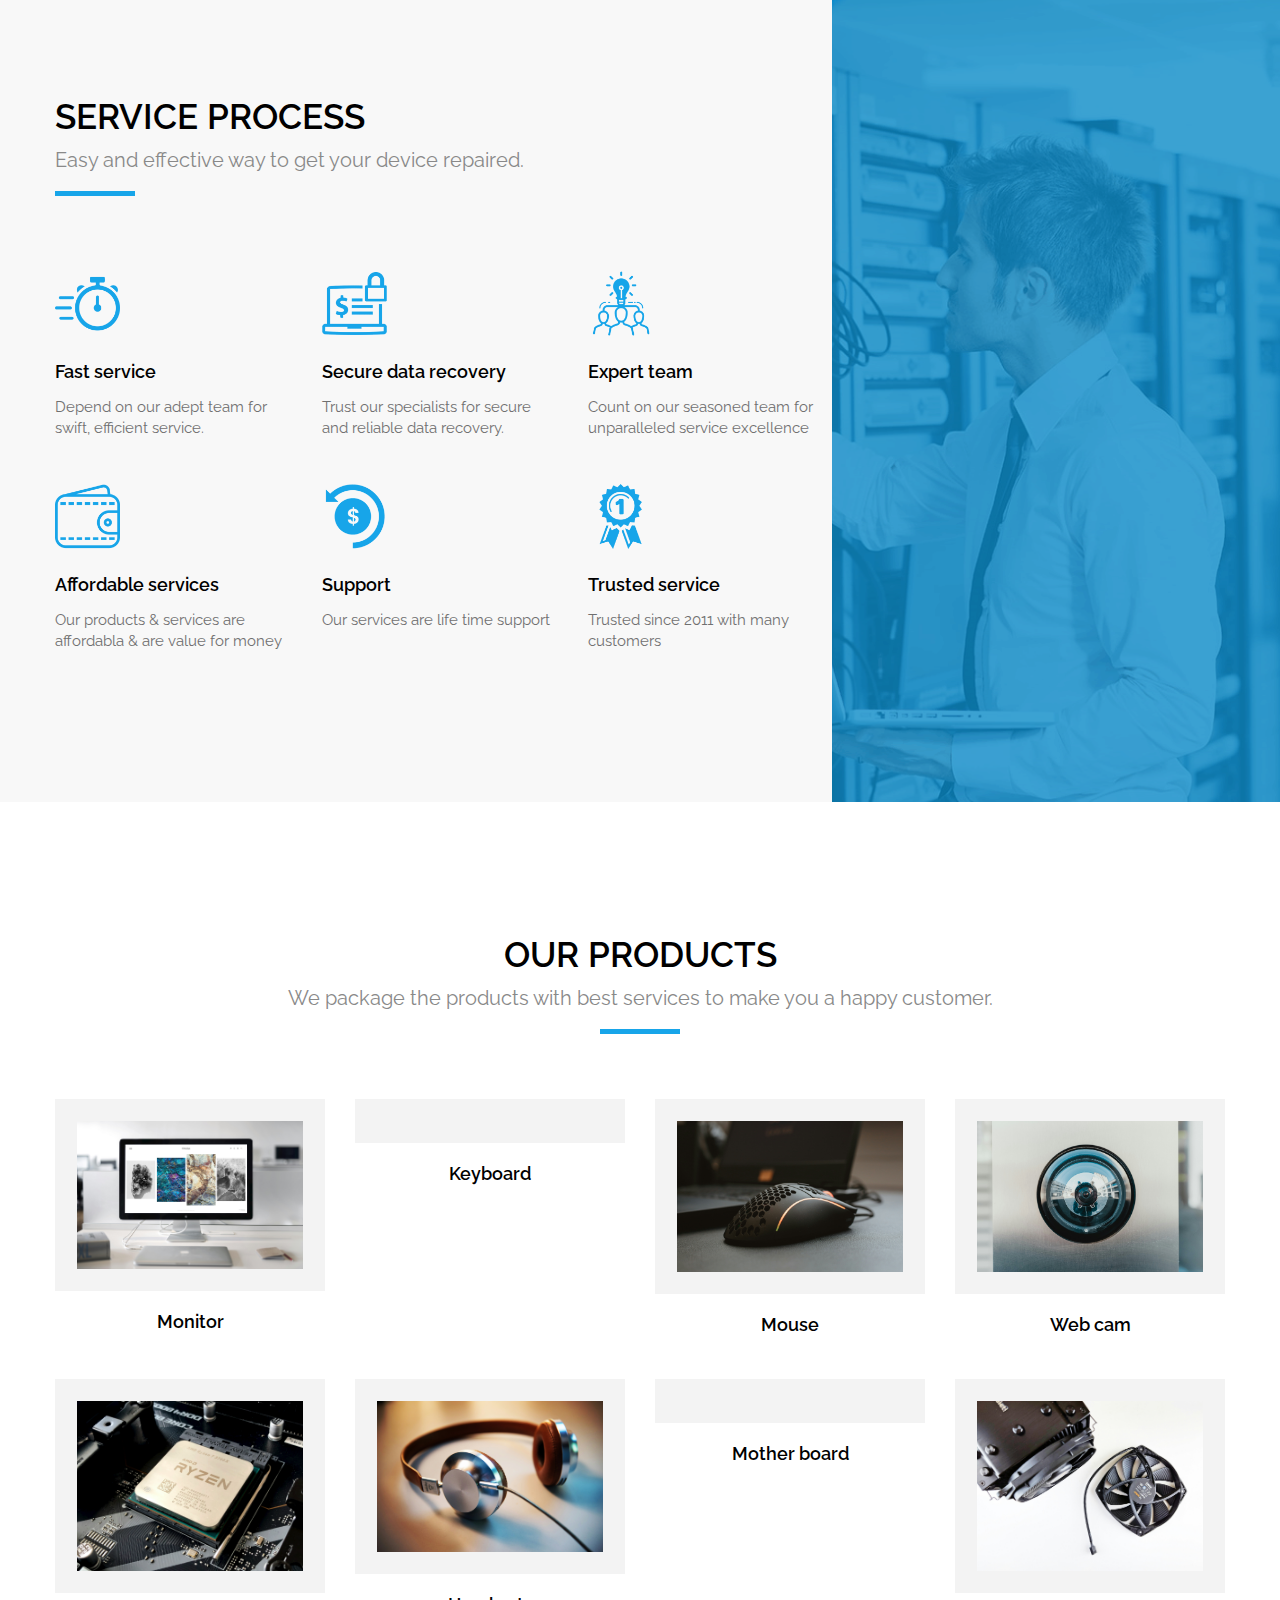
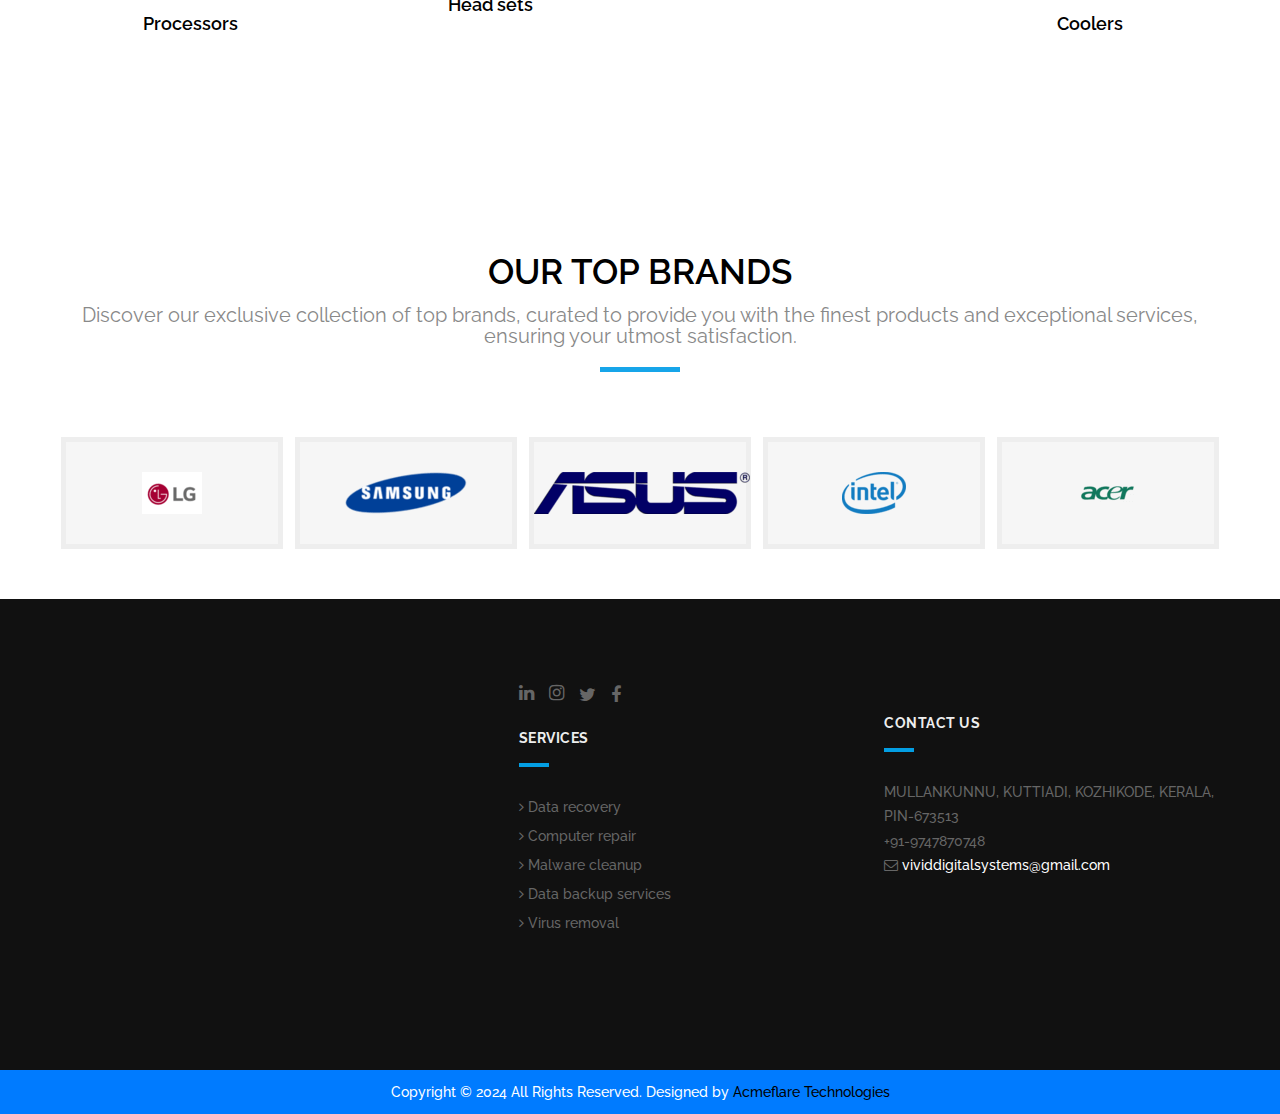
==== commit 132de89a: "final" ====
--- a/index.html
+++ b/index.html
@@ -1071,7 +1071,7 @@
                
                 <ul class="social_icons">
                   <li class="social-icon fb">
-                    <a href="#"
+                    <a href="https://www.facebook.com/vividdigitalsystems"
                       ><i class="fa fa-facebook" aria-hidden="true"></i
                     ></a>
                   </li>
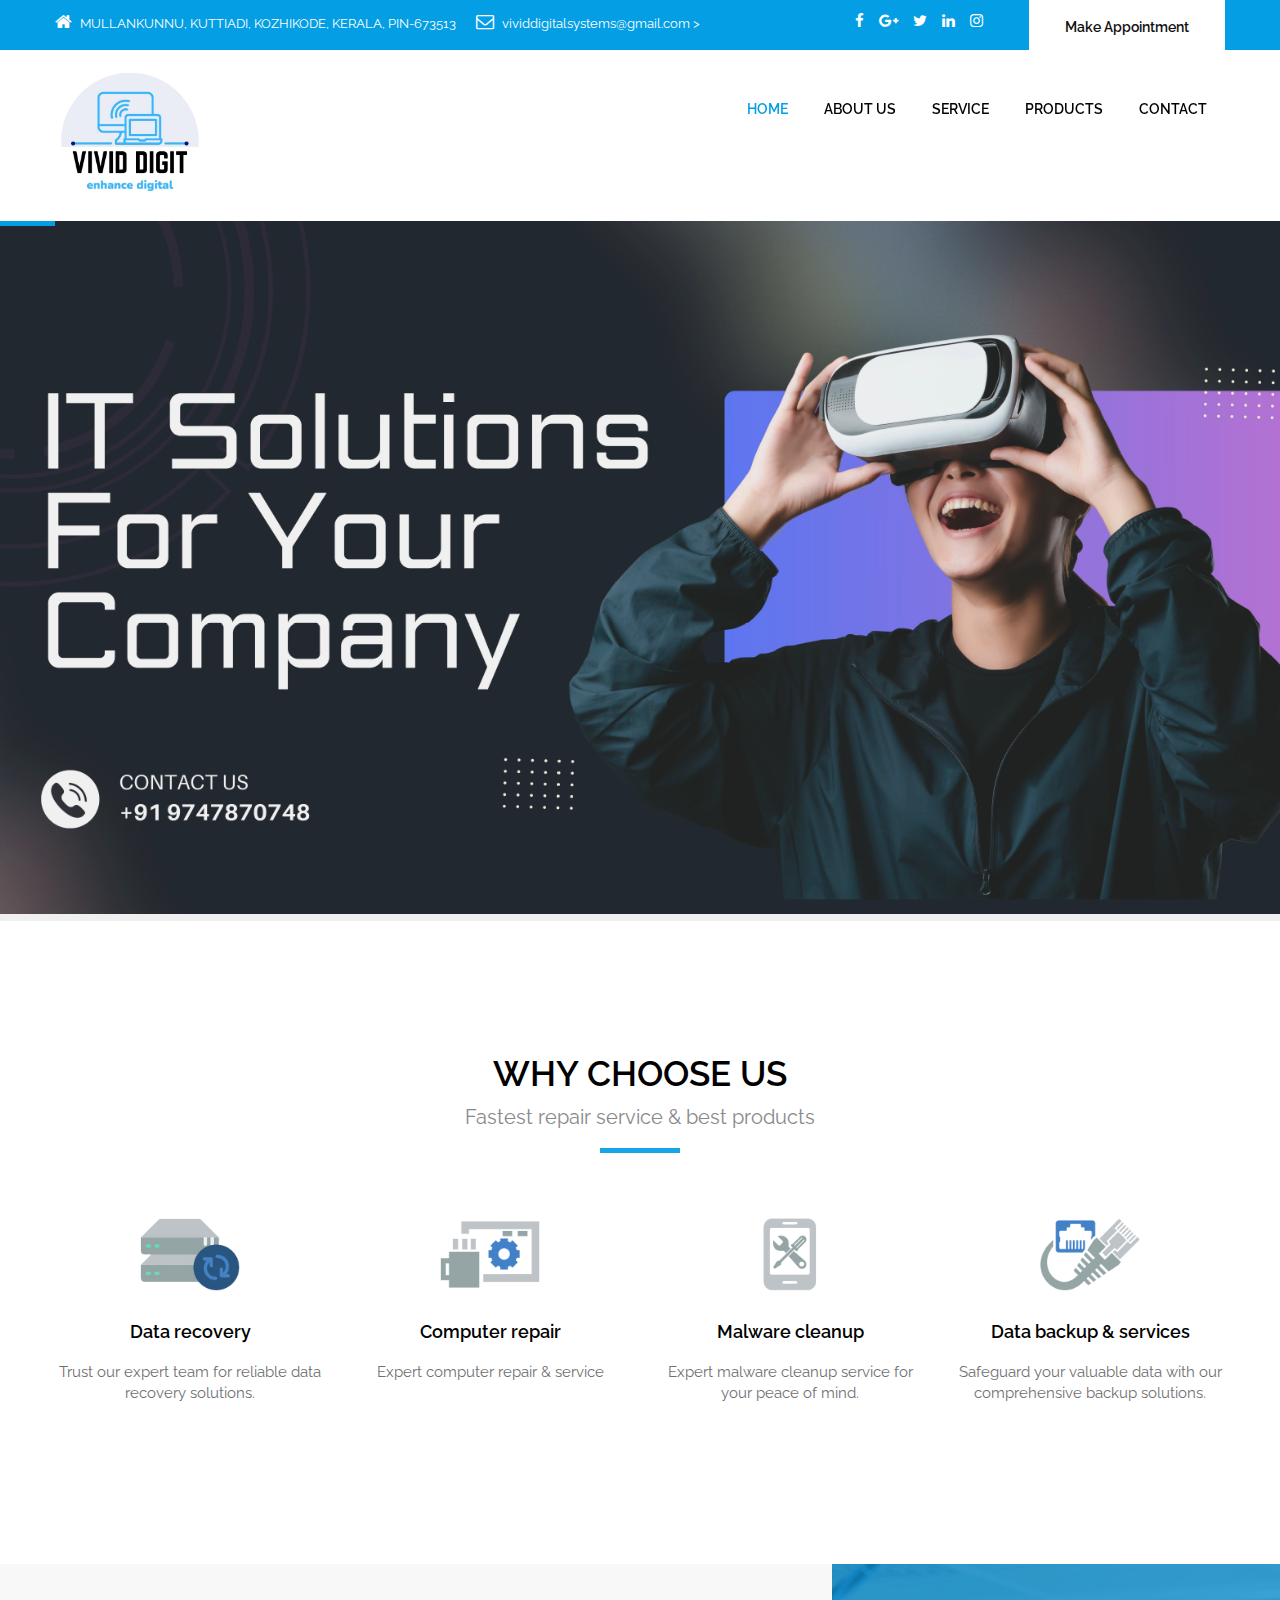
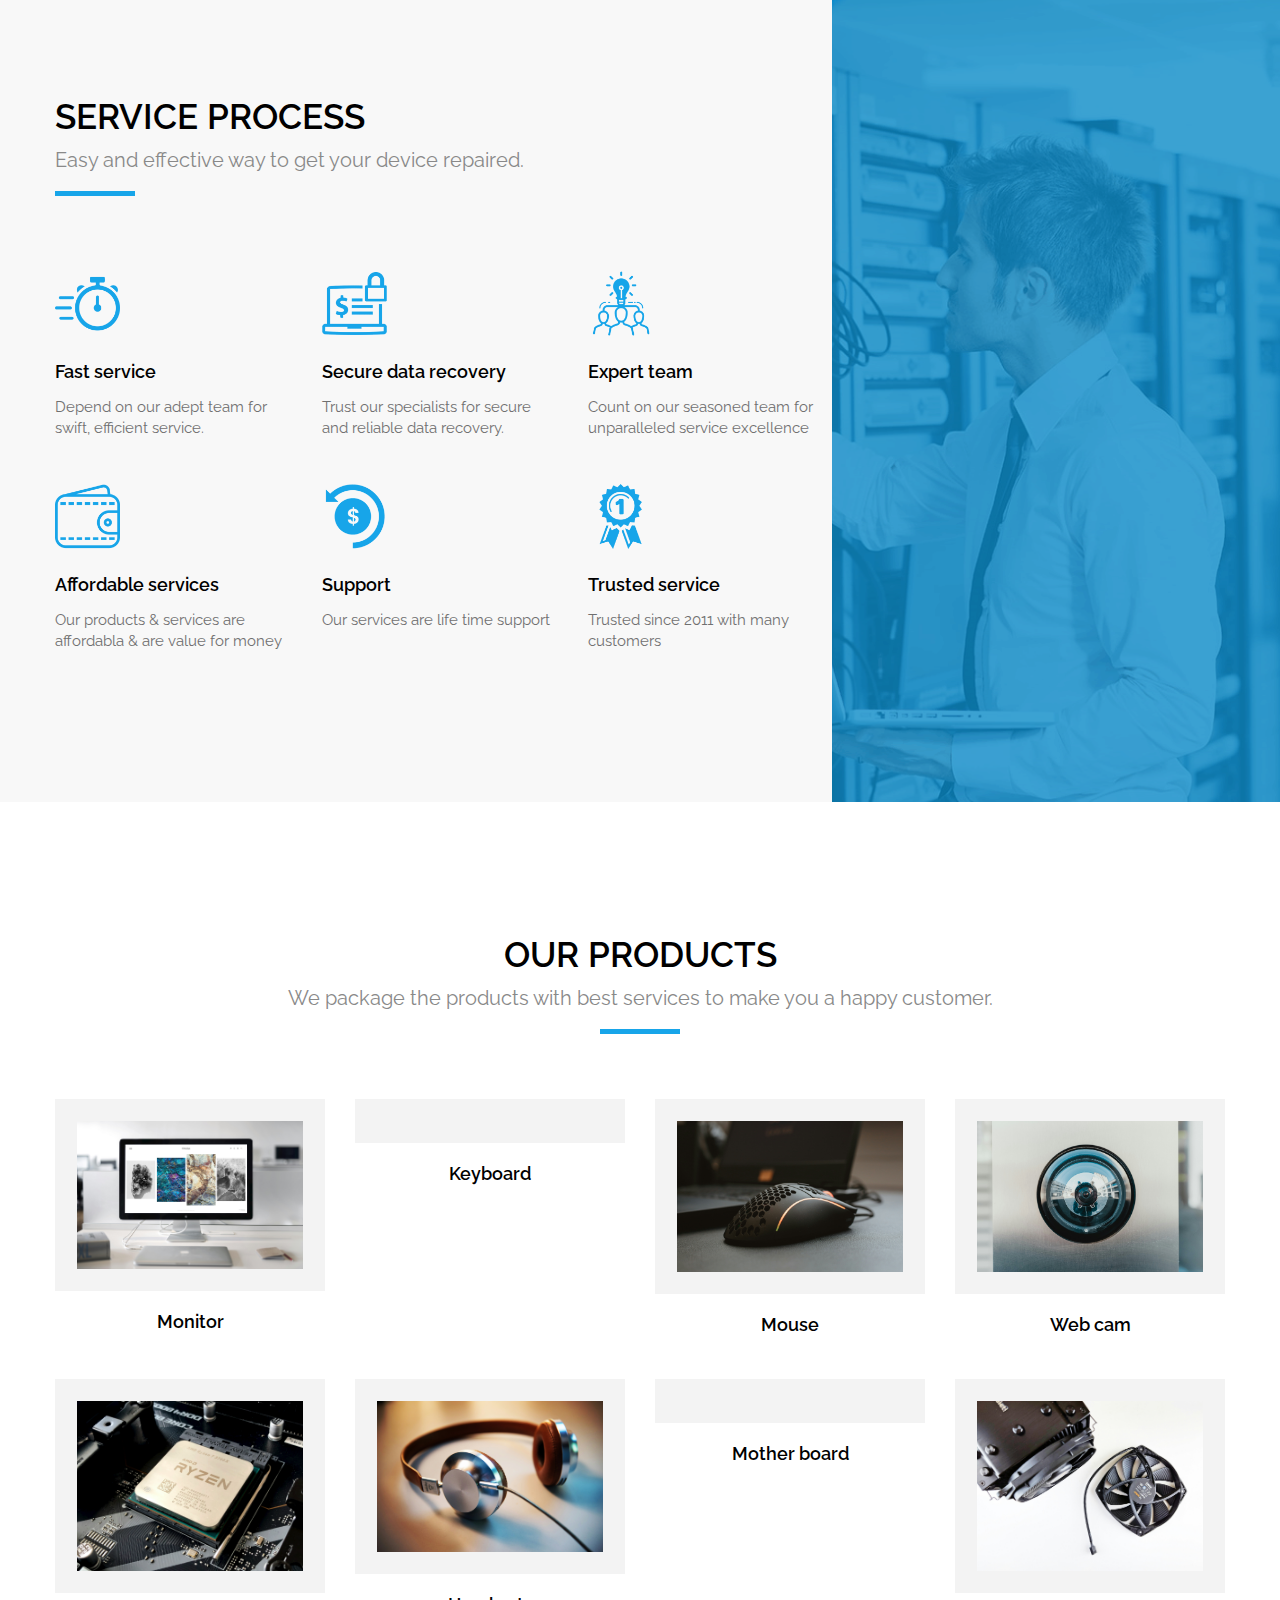
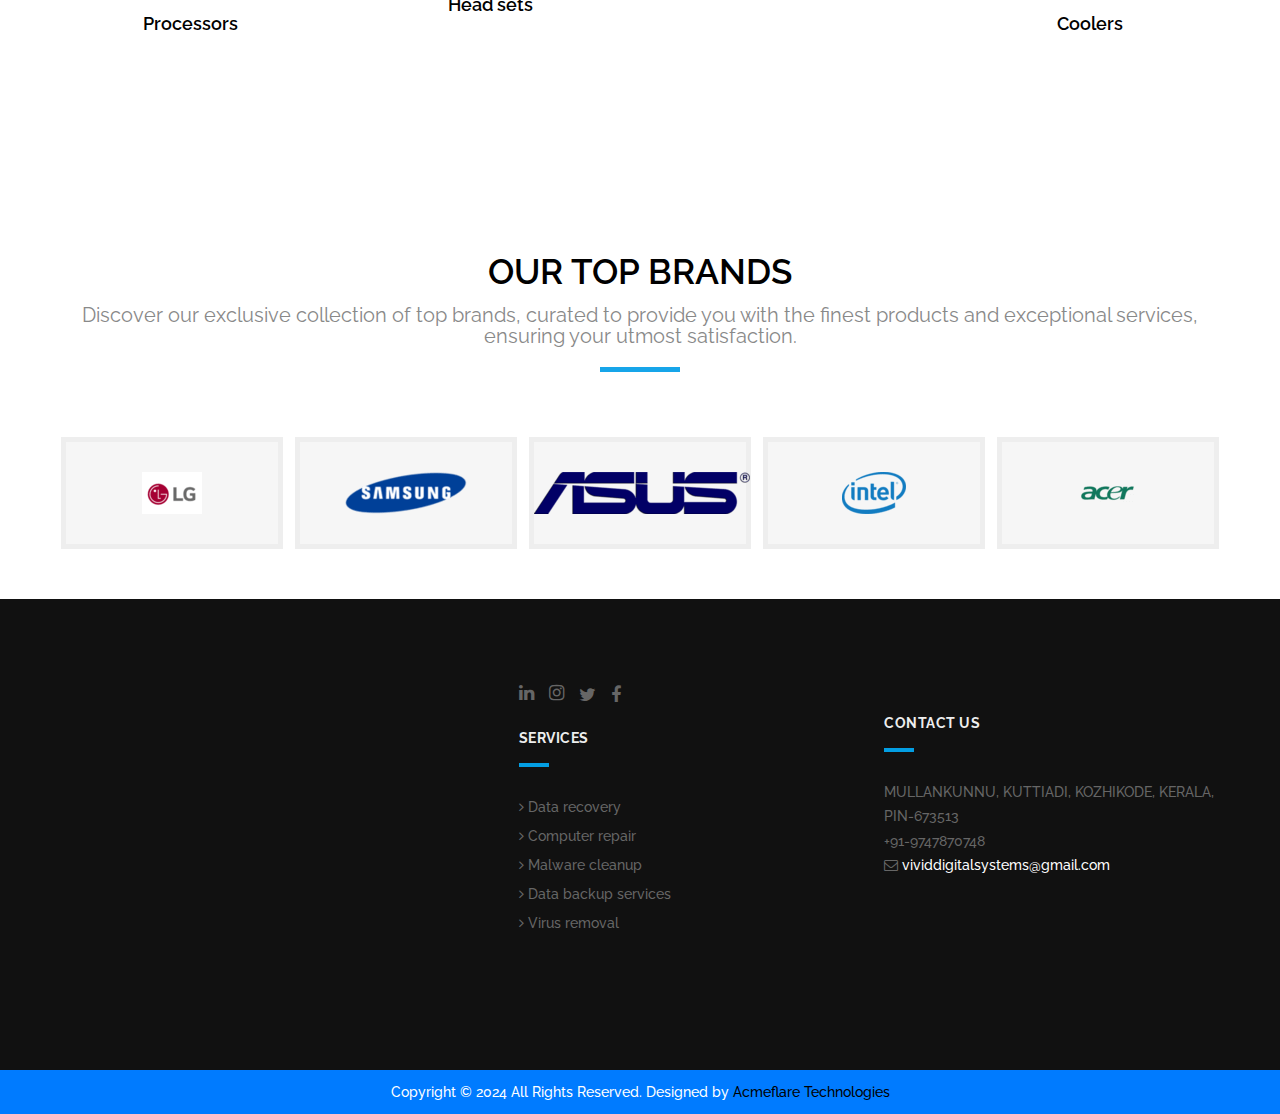
==== commit 33970014: "update: google analytics configurations" ====
--- a/index.html
+++ b/index.html
@@ -40,6 +40,14 @@
       <script src="https://oss.maxcdn.com/libs/html5shiv/3.7.0/html5shiv.js"></script>
       <script src="https://oss.maxcdn.com/libs/respond.js/1.4.2/respond.min.js"></script>
     <![endif]-->
+    <!-- Google tag (gtag.js) -->
+    <script async src="https://www.googletagmanager.com/gtag/js?id=G-9TE19SGP0K"></script>
+    <script>
+      window.dataLayer = window.dataLayer || [];
+      function gtag(){dataLayer.push(arguments);}
+      gtag('js', new Date());
+      gtag('config', 'G-9TE19SGP0K');
+    </script>
   </head>
   <body id="default_theme" class="it_service">
     <!-- loader -->
